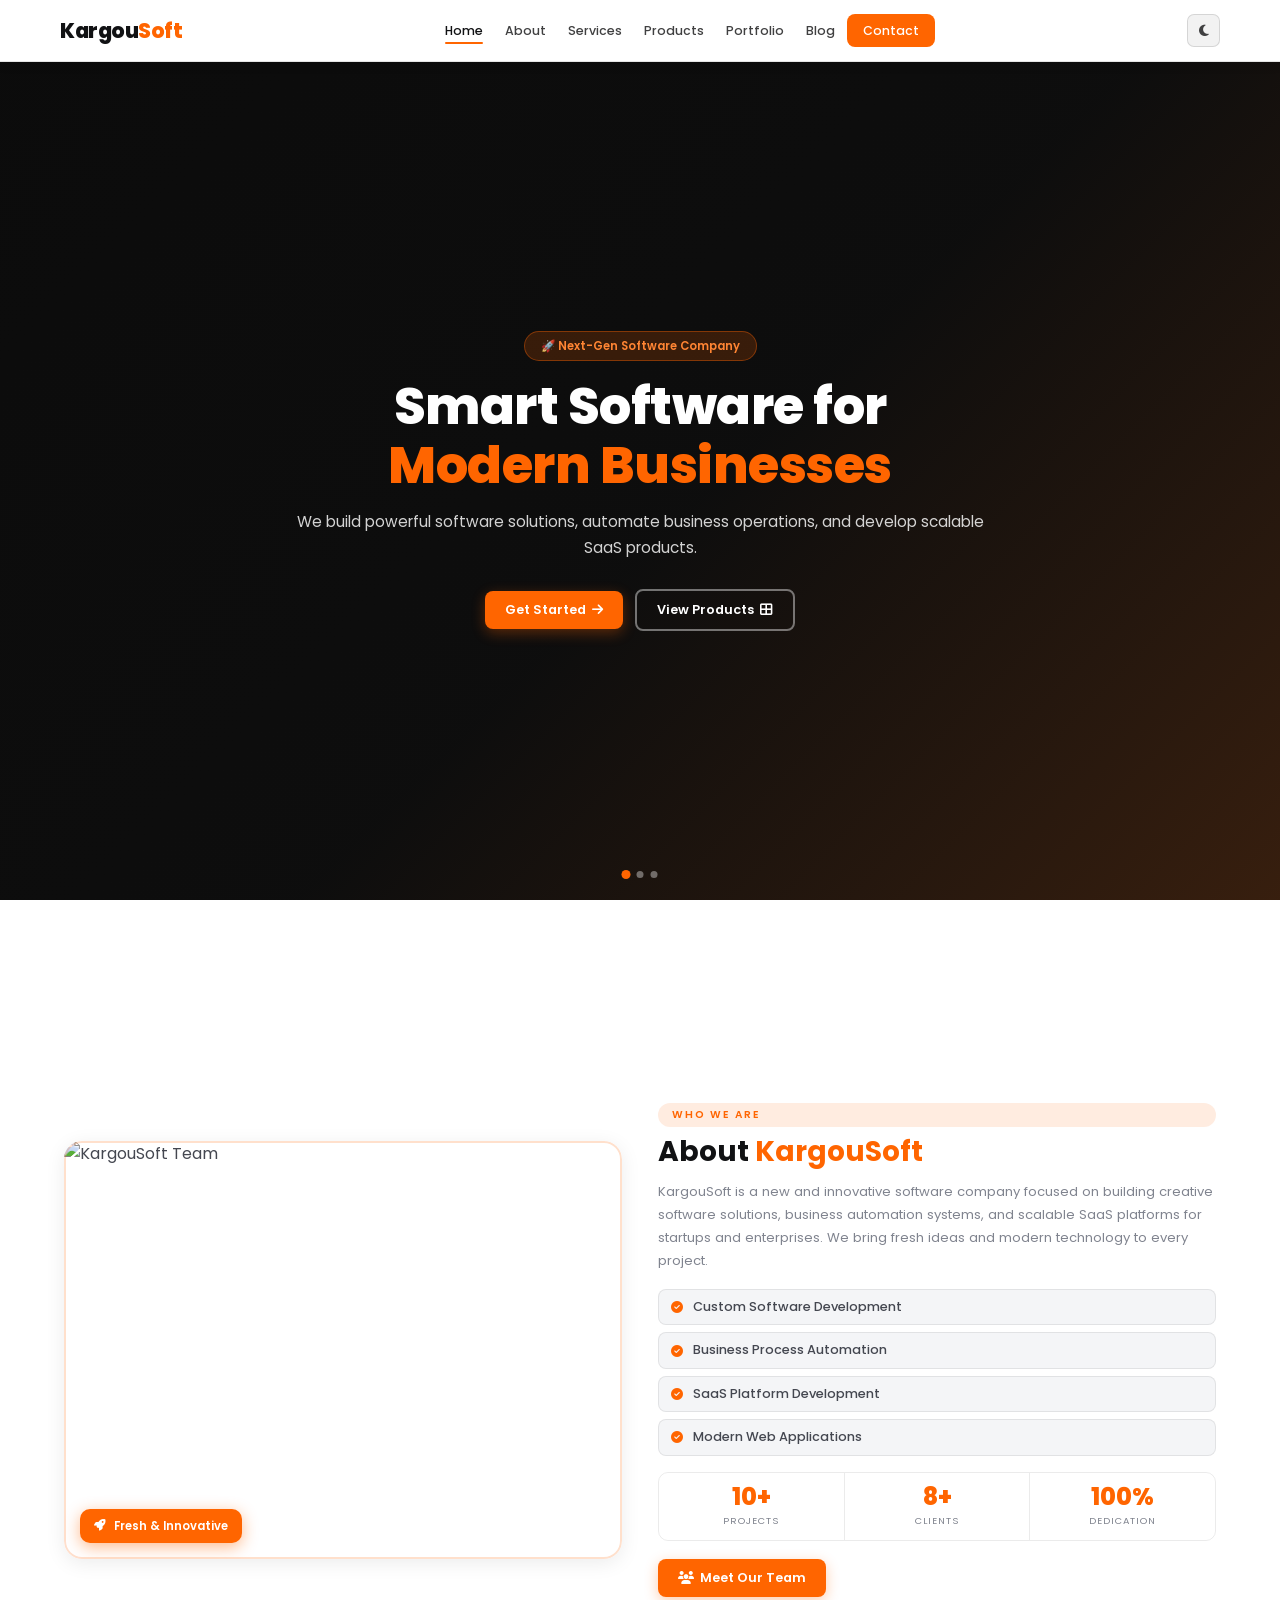
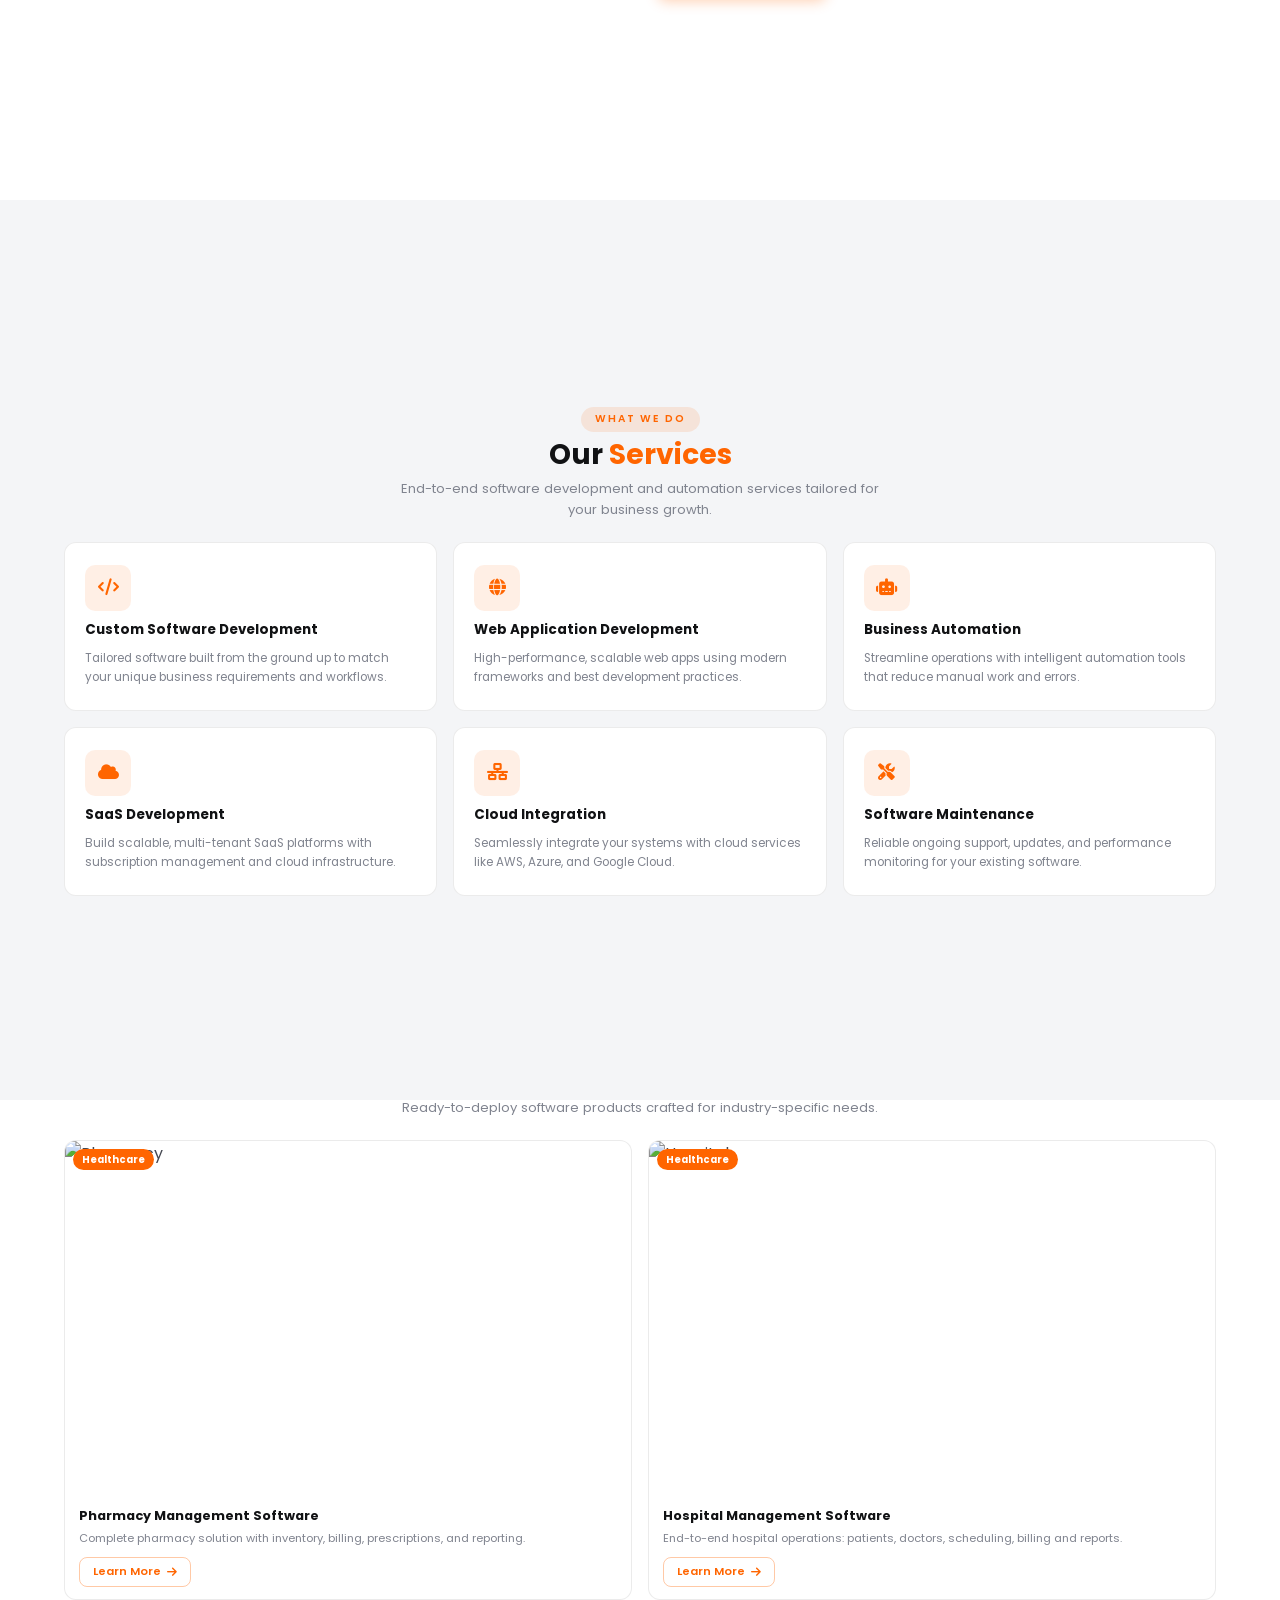
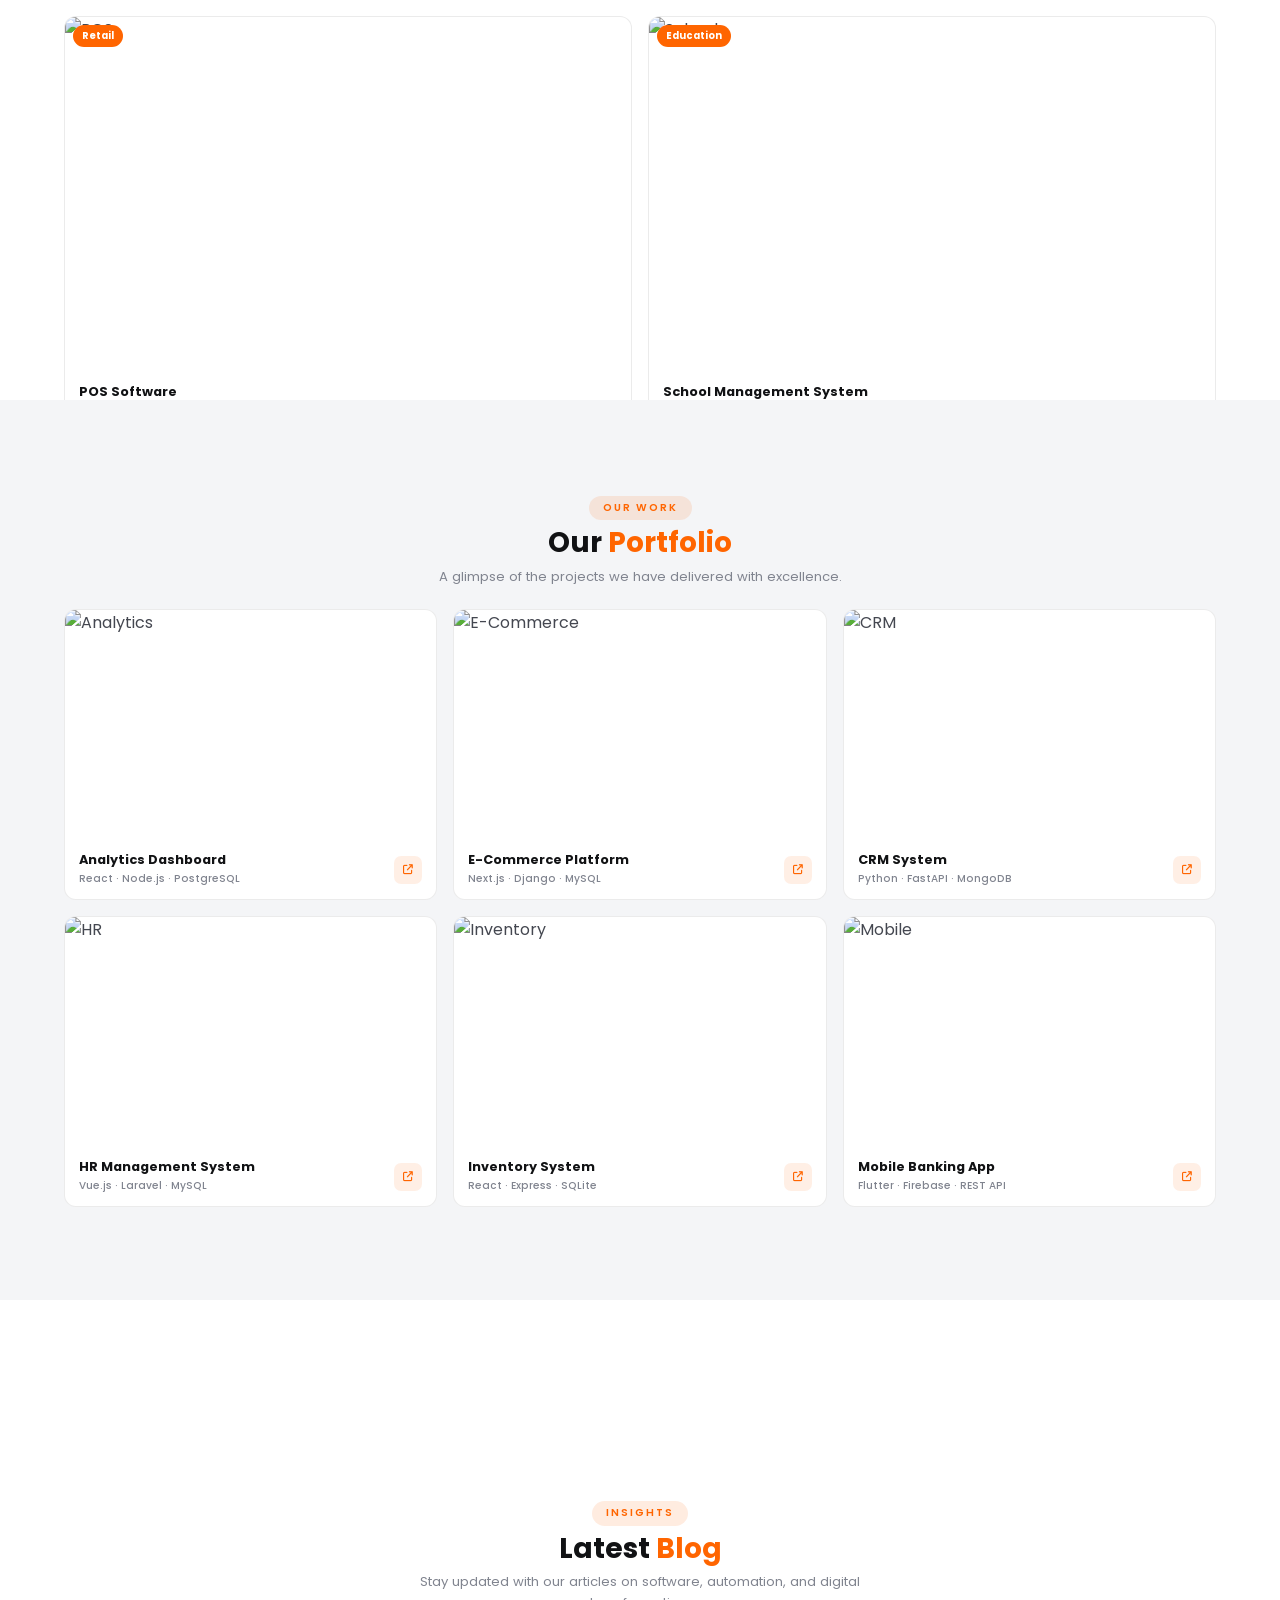
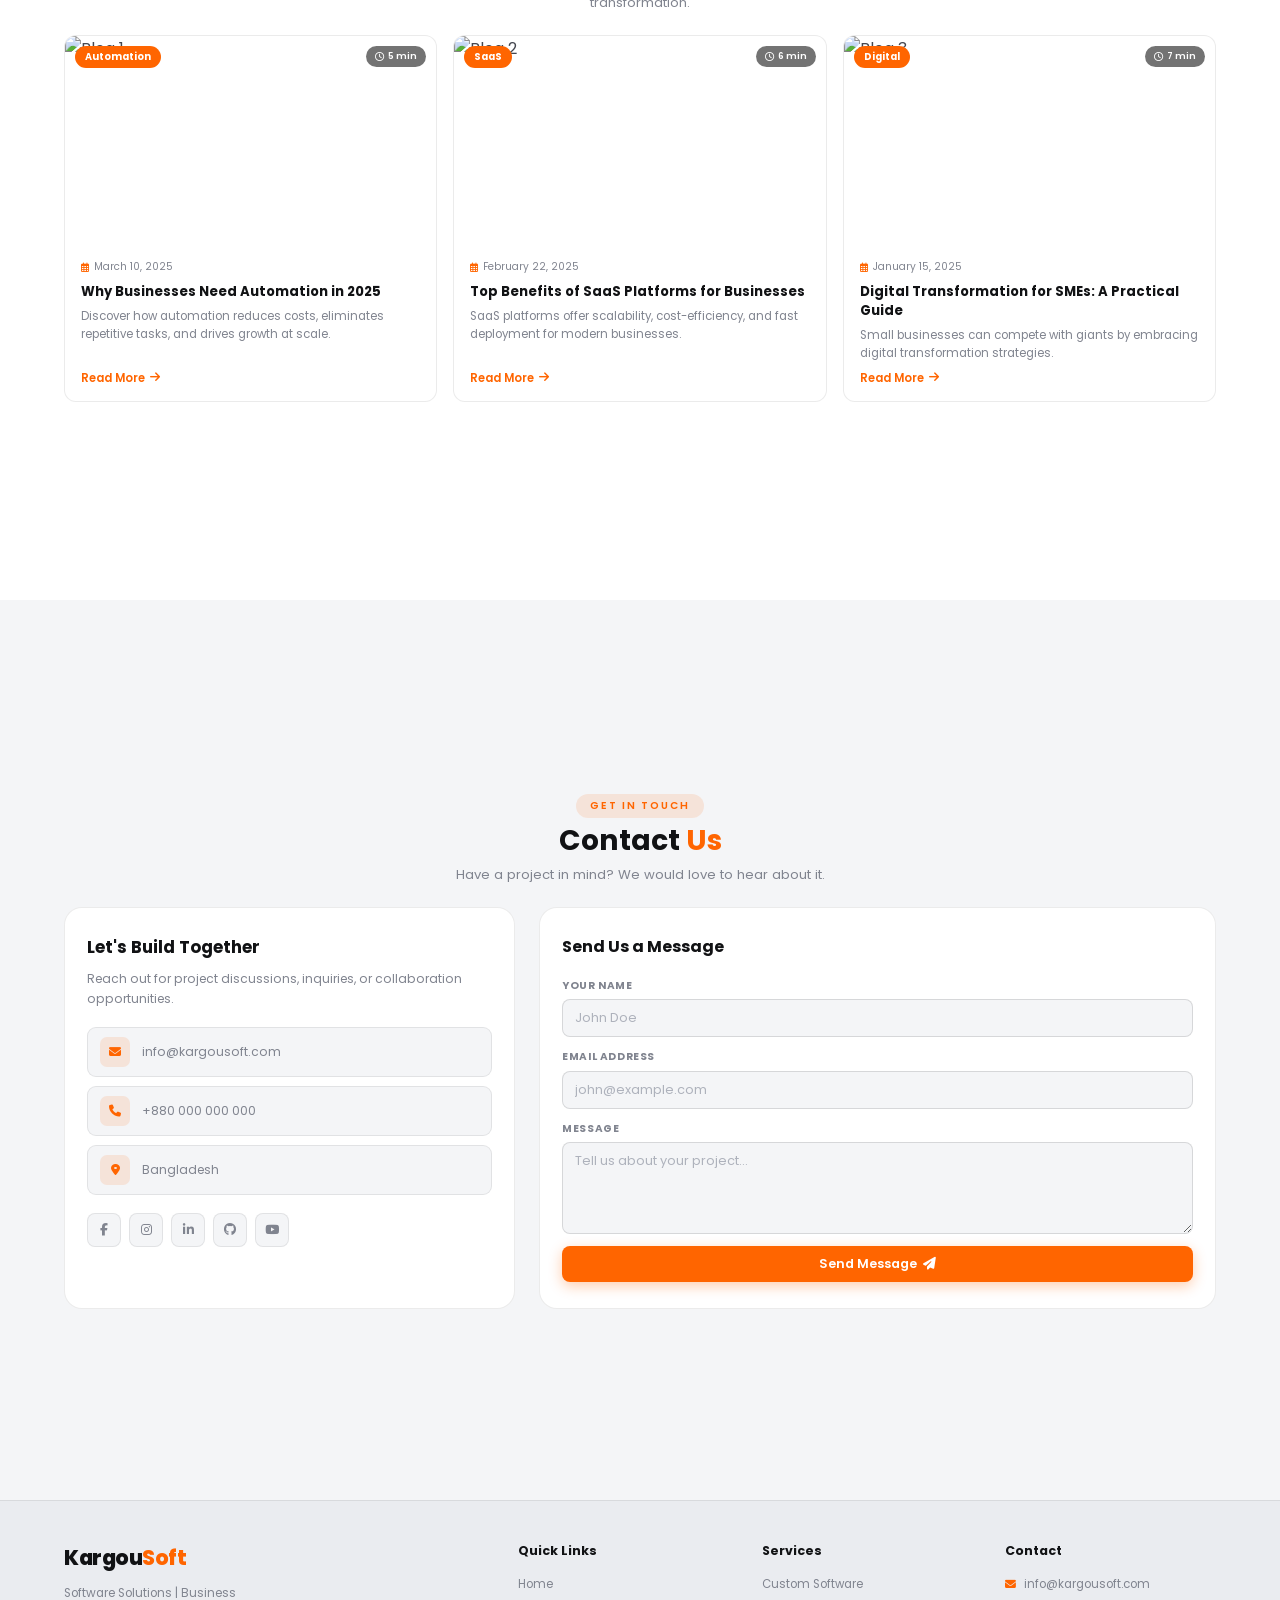
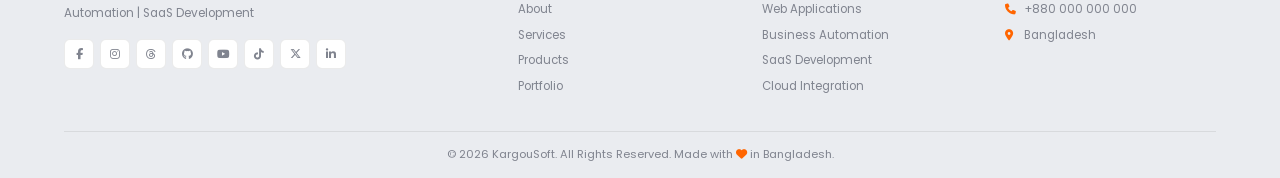
==== index.html @ e06fdfaa "update about" ====
<!doctype html>
<html lang="en" data-theme="light">
  <head>
    <meta charset="UTF-8" />
    <meta name="viewport" content="width=device-width, initial-scale=1.0" />
    <title>KargouSoft – Smart Software for Modern Businesses</title>
    <link rel="preconnect" href="https://fonts.googleapis.com" />
    <link rel="preconnect" href="https://fonts.gstatic.com" crossorigin />
    <link
      href="https://fonts.googleapis.com/css2?family=Poppins:wght@300;400;500;600;700;800&display=swap"
      rel="stylesheet"
    />
    <link
      rel="stylesheet"
      href="https://cdnjs.cloudflare.com/ajax/libs/font-awesome/6.5.0/css/all.min.css"
    />
    <link rel="stylesheet" href="style.css" />
  </head>
  <body>
    <!-- NAVBAR -->
    <header class="navbar" id="navbar">
      <div class="nav-container">
        <a href="#home" class="nav-logo">
          <span class="logo-k">Kargou</span><span class="logo-s">Soft</span>
        </a>
        <nav class="nav-menu" id="navMenu">
          <a href="#home" class="nav-link active">Home</a>
          <a href="#about" class="nav-link">About</a>
          <a href="#services" class="nav-link">Services</a>
          <a href="#products" class="nav-link">Products</a>
          <a href="#portfolio" class="nav-link">Portfolio</a>
          <a href="#blog" class="nav-link">Blog</a>
          <a href="#contact" class="nav-link nav-cta">Contact</a>
        </nav>
        <div class="nav-right">
          <button
            class="theme-toggle"
            id="themeToggle"
            aria-label="Toggle Theme"
          >
            <i class="fas fa-moon" id="themeIcon"></i>
          </button>
          <button class="hamburger" id="hamburger" aria-label="Toggle Menu">
            <span></span><span></span><span></span>
          </button>
        </div>
      </div>
    </header>

    <!-- HERO -->
    <section class="sec hero-sec" id="home">
      <div class="hero-slider">
        <div
          class="hero-slide active"
          style="
            background-image: url(&quot;https://images.unsplash.com/photo-1555066931-4365d14bab8c?w=1600&q=80&quot;);
          "
        ></div>
        <div
          class="hero-slide"
          style="
            background-image: url(&quot;https://images.unsplash.com/photo-1518186285589-2f7649de83e0?w=1600&q=80&quot;);
          "
        ></div>
        <div
          class="hero-slide"
          style="
            background-image: url(&quot;https://images.unsplash.com/photo-1460925895917-afdab827c52f?w=1600&q=80&quot;);
          "
        ></div>
      </div>
      <div class="hero-overlay"></div>
      <div class="hero-content">
        <div class="hero-badge">🚀 Next-Gen Software Company</div>
        <h1 class="hero-title">
          Smart Software for<br /><span class="accent">Modern Businesses</span>
        </h1>
        <p class="hero-sub">
          We build powerful software solutions, automate business operations,
          and develop scalable SaaS products.
        </p>
        <div class="hero-buttons">
          <a href="#contact" class="btn btn-primary"
            >Get Started <i class="fas fa-arrow-right"></i
          ></a>
          <a href="#products" class="btn btn-outline"
            >View Products <i class="fas fa-th-large"></i
          ></a>
        </div>
      </div>
      <div class="hero-dots" id="heroDots">
        <span class="dot active" data-index="0"></span>
        <span class="dot" data-index="1"></span>
        <span class="dot" data-index="2"></span>
      </div>
    </section>

    <!-- ABOUT -->
    <section class="sec about-sec" id="about">
      <div class="container sec-inner">
        <div class="about-grid">
          <div class="about-visual">
            <div class="about-img-wrap">
              <img
                src="https://images.unsplash.com/photo-1522071820081-009f0129c71c?w=800&q=80"
                alt="KargouSoft Team"
              />
              <div class="about-badge-float">
                <i class="fas fa-rocket"></i>
                <span>Fresh &amp; Innovative</span>
              </div>
            </div>
          </div>
          <div class="about-content">
            <span class="section-label about-label">Who We Are</span>
            <h2 class="section-title about-title">
              About <span class="accent">KargouSoft</span>
            </h2>
            <p class="about-desc">
              KargouSoft is a new and innovative software company focused on
              building creative software solutions, business automation systems,
              and scalable SaaS platforms for startups and enterprises. We bring
              fresh ideas and modern technology to every project.
            </p>
            <ul class="about-highlights">
              <li>
                <i class="fas fa-check-circle"></i> Custom Software Development
              </li>
              <li>
                <i class="fas fa-check-circle"></i> Business Process Automation
              </li>
              <li>
                <i class="fas fa-check-circle"></i> SaaS Platform Development
              </li>
              <li>
                <i class="fas fa-check-circle"></i> Modern Web Applications
              </li>
            </ul>
            <div class="about-stats">
              <div class="stat">
                <span class="stat-num">10+</span
                ><span class="stat-label">Projects</span>
              </div>
              <div class="stat">
                <span class="stat-num">8+</span
                ><span class="stat-label">Clients</span>
              </div>
              <div class="stat">
                <span class="stat-num">100%</span
                ><span class="stat-label">Dedication</span>
              </div>
            </div>
            <div class="about-team-btn">
              <a href="team.html" class="btn btn-primary">
                <i class="fas fa-users"></i> Meet Our Team
              </a>
            </div>
          </div>
        </div>
      </div>
    </section>

    <!-- SERVICES -->
    <section class="sec services-sec" id="services">
      <div class="container sec-inner">
        <div class="section-header">
          <span class="section-label">What We Do</span>
          <h2 class="section-title">
            Our <span class="accent">Services</span>
          </h2>
          <p class="section-sub">
            End-to-end software development and automation services tailored for
            your business growth.
          </p>
        </div>
        <div class="services-grid">
          <div class="service-card">
            <div class="service-icon"><i class="fas fa-code"></i></div>
            <h3>Custom Software Development</h3>
            <p>
              Tailored software built from the ground up to match your unique
              business requirements and workflows.
            </p>
          </div>
          <div class="service-card">
            <div class="service-icon"><i class="fas fa-globe"></i></div>
            <h3>Web Application Development</h3>
            <p>
              High-performance, scalable web apps using modern frameworks and
              best development practices.
            </p>
          </div>
          <div class="service-card">
            <div class="service-icon"><i class="fas fa-robot"></i></div>
            <h3>Business Automation</h3>
            <p>
              Streamline operations with intelligent automation tools that
              reduce manual work and errors.
            </p>
          </div>
          <div class="service-card">
            <div class="service-icon"><i class="fas fa-cloud"></i></div>
            <h3>SaaS Development</h3>
            <p>
              Build scalable, multi-tenant SaaS platforms with subscription
              management and cloud infrastructure.
            </p>
          </div>
          <div class="service-card">
            <div class="service-icon"><i class="fas fa-network-wired"></i></div>
            <h3>Cloud Integration</h3>
            <p>
              Seamlessly integrate your systems with cloud services like AWS,
              Azure, and Google Cloud.
            </p>
          </div>
          <div class="service-card">
            <div class="service-icon"><i class="fas fa-tools"></i></div>
            <h3>Software Maintenance</h3>
            <p>
              Reliable ongoing support, updates, and performance monitoring for
              your existing software.
            </p>
          </div>
        </div>
      </div>
    </section>

    <!-- PRODUCTS -->
    <section class="sec products-sec" id="products">
      <div class="container sec-inner">
        <div class="section-header">
          <span class="section-label">What We've Built</span>
          <h2 class="section-title">
            Our <span class="accent">Products</span>
          </h2>
          <p class="section-sub">
            Ready-to-deploy software products crafted for industry-specific
            needs.
          </p>
        </div>
        <div class="products-grid">
          <div class="product-card">
            <div class="product-img-wrap">
              <img
                src="https://images.unsplash.com/photo-1585435557343-3b092031a831?w=600&q=80"
                alt="Pharmacy"
              />
              <span class="product-tag">Healthcare</span>
            </div>
            <div class="product-body">
              <h3>Pharmacy Management Software</h3>
              <p>
                Complete pharmacy solution with inventory, billing,
                prescriptions, and reporting.
              </p>
              <a href="#" class="btn btn-sm"
                >Learn More <i class="fas fa-arrow-right"></i
              ></a>
            </div>
          </div>
          <div class="product-card">
            <div class="product-img-wrap">
              <img
                src="https://images.unsplash.com/photo-1538108149393-fbbd81895907?w=600&q=80"
                alt="Hospital"
              />
              <span class="product-tag">Healthcare</span>
            </div>
            <div class="product-body">
              <h3>Hospital Management Software</h3>
              <p>
                End-to-end hospital operations: patients, doctors, scheduling,
                billing and reports.
              </p>
              <a href="#" class="btn btn-sm"
                >Learn More <i class="fas fa-arrow-right"></i
              ></a>
            </div>
          </div>
          <div class="product-card">
            <div class="product-img-wrap">
              <img
                src="https://images.unsplash.com/photo-1556742049-0cfed4f6a45d?w=600&q=80"
                alt="POS"
              />
              <span class="product-tag">Retail</span>
            </div>
            <div class="product-body">
              <h3>POS Software</h3>
              <p>
                Fast and reliable point-of-sale system for retail and restaurant
                businesses.
              </p>
              <a href="#" class="btn btn-sm"
                >Learn More <i class="fas fa-arrow-right"></i
              ></a>
            </div>
          </div>
          <div class="product-card">
            <div class="product-img-wrap">
              <img
                src="https://images.unsplash.com/photo-1580582932707-520aed937b7b?w=600&q=80"
                alt="School"
              />
              <span class="product-tag">Education</span>
            </div>
            <div class="product-body">
              <h3>School Management System</h3>
              <p>
                Complete school ERP: admissions, attendance, results, fees, and
                communication.
              </p>
              <a href="#" class="btn btn-sm"
                >Learn More <i class="fas fa-arrow-right"></i
              ></a>
            </div>
          </div>
        </div>
      </div>
    </section>

    <!-- PORTFOLIO -->
    <section class="sec portfolio-sec" id="portfolio">
      <div class="container sec-inner">
        <div class="section-header">
          <span class="section-label">Our Work</span>
          <h2 class="section-title">
            Our <span class="accent">Portfolio</span>
          </h2>
          <p class="section-sub">
            A glimpse of the projects we have delivered with excellence.
          </p>
        </div>
        <div class="portfolio-grid">
          <div class="portfolio-item">
            <div class="portfolio-thumb">
              <img
                src="https://images.unsplash.com/photo-1551288049-bebda4e38f71?w=600&q=80"
                alt="Analytics"
              />
              <div class="portfolio-overlay">
                <i class="fas fa-external-link-alt"></i>
                <span>View Project</span>
              </div>
            </div>
            <div class="portfolio-meta">
              <div class="portfolio-meta-left">
                <h4>Analytics Dashboard</h4>
                <span>React · Node.js · PostgreSQL</span>
              </div>
              <div class="portfolio-meta-icon">
                <i class="fas fa-arrow-up-right-from-square"></i>
              </div>
            </div>
          </div>

          <div class="portfolio-item">
            <div class="portfolio-thumb">
              <img
                src="https://images.unsplash.com/photo-1563013544-824ae1b704d3?w=600&q=80"
                alt="E-Commerce"
              />
              <div class="portfolio-overlay">
                <i class="fas fa-external-link-alt"></i>
                <span>View Project</span>
              </div>
            </div>
            <div class="portfolio-meta">
              <div class="portfolio-meta-left">
                <h4>E-Commerce Platform</h4>
                <span>Next.js · Django · MySQL</span>
              </div>
              <div class="portfolio-meta-icon">
                <i class="fas fa-arrow-up-right-from-square"></i>
              </div>
            </div>
          </div>

          <div class="portfolio-item">
            <div class="portfolio-thumb">
              <img
                src="https://images.unsplash.com/photo-1454165804606-c3d57bc86b40?w=600&q=80"
                alt="CRM"
              />
              <div class="portfolio-overlay">
                <i class="fas fa-external-link-alt"></i>
                <span>View Project</span>
              </div>
            </div>
            <div class="portfolio-meta">
              <div class="portfolio-meta-left">
                <h4>CRM System</h4>
                <span>Python · FastAPI · MongoDB</span>
              </div>
              <div class="portfolio-meta-icon">
                <i class="fas fa-arrow-up-right-from-square"></i>
              </div>
            </div>
          </div>

          <div class="portfolio-item">
            <div class="portfolio-thumb">
              <img
                src="https://images.unsplash.com/photo-1504868584819-f8e8b4b6d7e3?w=600&q=80"
                alt="HR"
              />
              <div class="portfolio-overlay">
                <i class="fas fa-external-link-alt"></i>
                <span>View Project</span>
              </div>
            </div>
            <div class="portfolio-meta">
              <div class="portfolio-meta-left">
                <h4>HR Management System</h4>
                <span>Vue.js · Laravel · MySQL</span>
              </div>
              <div class="portfolio-meta-icon">
                <i class="fas fa-arrow-up-right-from-square"></i>
              </div>
            </div>
          </div>

          <div class="portfolio-item">
            <div class="portfolio-thumb">
              <img
                src="https://images.unsplash.com/photo-1526628953301-3e589a6a8b74?w=600&q=80"
                alt="Inventory"
              />
              <div class="portfolio-overlay">
                <i class="fas fa-external-link-alt"></i>
                <span>View Project</span>
              </div>
            </div>
            <div class="portfolio-meta">
              <div class="portfolio-meta-left">
                <h4>Inventory System</h4>
                <span>React · Express · SQLite</span>
              </div>
              <div class="portfolio-meta-icon">
                <i class="fas fa-arrow-up-right-from-square"></i>
              </div>
            </div>
          </div>

          <div class="portfolio-item">
            <div class="portfolio-thumb">
              <img
                src="https://images.unsplash.com/photo-1512941937669-90a1b58e7e9c?w=600&q=80"
                alt="Mobile"
              />
              <div class="portfolio-overlay">
                <i class="fas fa-external-link-alt"></i>
                <span>View Project</span>
              </div>
            </div>
            <div class="portfolio-meta">
              <div class="portfolio-meta-left">
                <h4>Mobile Banking App</h4>
                <span>Flutter · Firebase · REST API</span>
              </div>
              <div class="portfolio-meta-icon">
                <i class="fas fa-arrow-up-right-from-square"></i>
              </div>
            </div>
          </div>
        </div>
      </div>
    </section>

    <!-- BLOG -->
    <section class="sec blog-sec" id="blog">
      <div class="container sec-inner">
        <div class="section-header">
          <span class="section-label">Insights</span>
          <h2 class="section-title">Latest <span class="accent">Blog</span></h2>
          <p class="section-sub">
            Stay updated with our articles on software, automation, and digital
            transformation.
          </p>
        </div>
        <div class="blog-grid">
          <article class="blog-card">
            <div class="blog-img-wrap">
              <img
                src="https://images.unsplash.com/photo-1518770660439-4636190af475?w=600&q=80"
                alt="Blog 1"
              />
              <span class="blog-cat">Automation</span>
              <span class="blog-read-time"
                ><i class="far fa-clock"></i> 5 min</span
              >
            </div>
            <div class="blog-body">
              <div class="blog-meta">
                <i class="far fa-calendar-alt"></i> March 10, 2025
              </div>
              <h3>Why Businesses Need Automation in 2025</h3>
              <p>
                Discover how automation reduces costs, eliminates repetitive
                tasks, and drives growth at scale.
              </p>
              <a href="#" class="read-more"
                >Read More <i class="fas fa-arrow-right"></i
              ></a>
            </div>
          </article>
          <article class="blog-card">
            <div class="blog-img-wrap">
              <img
                src="https://images.unsplash.com/photo-1551288049-bebda4e38f71?w=600&q=80"
                alt="Blog 2"
              />
              <span class="blog-cat">SaaS</span>
              <span class="blog-read-time"
                ><i class="far fa-clock"></i> 6 min</span
              >
            </div>
            <div class="blog-body">
              <div class="blog-meta">
                <i class="far fa-calendar-alt"></i> February 22, 2025
              </div>
              <h3>Top Benefits of SaaS Platforms for Businesses</h3>
              <p>
                SaaS platforms offer scalability, cost-efficiency, and fast
                deployment for modern businesses.
              </p>
              <a href="#" class="read-more"
                >Read More <i class="fas fa-arrow-right"></i
              ></a>
            </div>
          </article>
          <article class="blog-card">
            <div class="blog-img-wrap">
              <img
                src="https://images.unsplash.com/photo-1460925895917-afdab827c52f?w=600&q=80"
                alt="Blog 3"
              />
              <span class="blog-cat">Digital</span>
              <span class="blog-read-time"
                ><i class="far fa-clock"></i> 7 min</span
              >
            </div>
            <div class="blog-body">
              <div class="blog-meta">
                <i class="far fa-calendar-alt"></i> January 15, 2025
              </div>
              <h3>Digital Transformation for SMEs: A Practical Guide</h3>
              <p>
                Small businesses can compete with giants by embracing digital
                transformation strategies.
              </p>
              <a href="#" class="read-more"
                >Read More <i class="fas fa-arrow-right"></i
              ></a>
            </div>
          </article>
        </div>
      </div>
    </section>

    <!-- CONTACT -->
    <section class="sec contact-sec" id="contact">
      <div class="container sec-inner">
        <div class="section-header">
          <span class="section-label">Get In Touch</span>
          <h2 class="section-title">Contact <span class="accent">Us</span></h2>
          <p class="section-sub">
            Have a project in mind? We would love to hear about it.
          </p>
        </div>
        <div class="contact-grid">
          <div class="contact-info-wrap">
            <h3>Let's Build Together</h3>
            <p>
              Reach out for project discussions, inquiries, or collaboration
              opportunities.
            </p>
            <ul class="contact-details">
              <li>
                <i class="fas fa-envelope"></i
                ><a href="mailto:info@kargousoft.com">info@kargousoft.com</a>
              </li>
              <li>
                <i class="fas fa-phone"></i
                ><a href="tel:+880000000000">+880 000 000 000</a>
              </li>
              <li>
                <i class="fas fa-map-marker-alt"></i><span>Bangladesh</span>
              </li>
            </ul>
            <div class="contact-socials">
              <a href="https://www.facebook.com/kargousoft" target="_blank"
                ><i class="fab fa-facebook-f"></i
              ></a>
              <a href="https://www.instagram.com/kargousoft" target="_blank"
                ><i class="fab fa-instagram"></i
              ></a>
              <a
                href="https://www.linkedin.com/company/kargousoft"
                target="_blank"
                ><i class="fab fa-linkedin-in"></i
              ></a>
              <a href="https://github.com/kargousoft" target="_blank"
                ><i class="fab fa-github"></i
              ></a>
              <a href="https://www.youtube.com/@kargousoft" target="_blank"
                ><i class="fab fa-youtube"></i
              ></a>
            </div>
          </div>
          <div class="contact-form-wrap">
            <h3>Send Us a Message</h3>
            <form class="contact-form" id="contactForm" novalidate>
              <div class="form-group">
                <label for="fname">Your Name</label>
                <input
                  type="text"
                  id="fname"
                  name="name"
                  placeholder="John Doe"
                  required
                />
              </div>
              <div class="form-group">
                <label for="femail">Email Address</label>
                <input
                  type="email"
                  id="femail"
                  name="email"
                  placeholder="john@example.com"
                  required
                />
              </div>
              <div class="form-group">
                <label for="fmessage">Message</label>
                <textarea
                  id="fmessage"
                  name="message"
                  rows="4"
                  placeholder="Tell us about your project..."
                  required
                ></textarea>
              </div>
              <button type="submit" class="btn btn-primary btn-full">
                Send Message <i class="fas fa-paper-plane"></i>
              </button>
              <div class="form-success" id="formSuccess">
                <i class="fas fa-check-circle"></i> Message sent! We will reply
                soon.
              </div>
            </form>
          </div>
        </div>
      </div>
    </section>

    <!-- FOOTER -->
    <footer class="footer">
      <div class="container">
        <div class="footer-grid">
          <div class="footer-brand">
            <a href="#home" class="nav-logo">
              <span class="logo-k">Kargou</span><span class="logo-s">Soft</span>
            </a>
            <p>Software Solutions | Business Automation | SaaS Development</p>
            <div class="footer-socials">
              <a href="https://www.facebook.com/kargousoft" target="_blank"
                ><i class="fab fa-facebook-f"></i
              ></a>
              <a href="https://www.instagram.com/kargousoft" target="_blank"
                ><i class="fab fa-instagram"></i
              ></a>
              <a href="https://www.threads.com/kargousoft" target="_blank"
                ><i class="fab fa-threads"></i
              ></a>
              <a href="https://github.com/kargousoft" target="_blank"
                ><i class="fab fa-github"></i
              ></a>
              <a href="https://www.youtube.com/@kargousoft" target="_blank"
                ><i class="fab fa-youtube"></i
              ></a>
              <a href="https://www.tiktok.com/@kargousoft" target="_blank"
                ><i class="fab fa-tiktok"></i
              ></a>
              <a href="https://www.x.com/kargousoft" target="_blank"
                ><i class="fab fa-x-twitter"></i
              ></a>
              <a
                href="https://www.linkedin.com/company/kargousoft"
                target="_blank"
                ><i class="fab fa-linkedin-in"></i
              ></a>
            </div>
          </div>
          <div class="footer-col">
            <h4>Quick Links</h4>
            <ul>
              <li><a href="#home">Home</a></li>
              <li><a href="#about">About</a></li>
              <li><a href="#services">Services</a></li>
              <li><a href="#products">Products</a></li>
              <li><a href="#portfolio">Portfolio</a></li>
            </ul>
          </div>
          <div class="footer-col">
            <h4>Services</h4>
            <ul>
              <li><a href="#services">Custom Software</a></li>
              <li><a href="#services">Web Applications</a></li>
              <li><a href="#services">Business Automation</a></li>
              <li><a href="#services">SaaS Development</a></li>
              <li><a href="#services">Cloud Integration</a></li>
            </ul>
          </div>
          <div class="footer-col">
            <h4>Contact</h4>
            <ul>
              <li><i class="fas fa-envelope"></i> info@kargousoft.com</li>
              <li><i class="fas fa-phone"></i> +880 000 000 000</li>
              <li><i class="fas fa-map-marker-alt"></i> Bangladesh</li>
            </ul>
          </div>
        </div>
        <div class="footer-bottom">
          <p>
            &copy; <span id="year"></span> KargouSoft. All Rights Reserved. Made
            with <i class="fas fa-heart" style="color: #ff6500"></i> in
            Bangladesh.
          </p>
        </div>
      </div>
    </footer>

    <button class="back-to-top" id="backToTop">
      <i class="fas fa-chevron-up"></i>
    </button>
    <script src="script.js"></script>
  </body>
</html>
---- style.css ----
/* ============================================================
   KargouSoft — style.css
   ============================================================ */

/* ---- LIGHT MODE ---- */
:root {
  --primary: #ff6500;
  --primary-dark: #cc5000;
  --primary-light: #ff8533;

  --nav-bg: #ffffff;
  --nav-border: rgba(0, 0, 0, 0.1);
  --nav-link-color: #404041;
  --nav-link-hover: #111214;
  --nav-logo-color: #111214;
  --hamburger-color: #404041;

  --bg: #f4f5f7;
  --bg-2: #ffffff;
  --bg-3: #eaecf0;
  --card-bg: #ffffff;
  --border: rgba(0, 0, 0, 0.08);

  --text: #444750;
  --text-muted: #80848f;
  --heading: #111214;

  --input-bg: #f4f5f7;
  --input-border: rgba(0, 0, 0, 0.12);
  --input-focus: rgba(255, 101, 0, 0.1);
  --placeholder: #aeb2bc;

  --hero-overlay: linear-gradient(
    135deg,
    rgba(10, 10, 10, 0.8) 0%,
    rgba(10, 10, 10, 0.52) 55%,
    rgba(255, 101, 0, 0.16) 100%
  );
  --shadow: 0 4px 20px rgba(0, 0, 0, 0.08);
  --shadow-card: 0 8px 28px rgba(0, 0, 0, 0.12);

  --font: "Poppins", sans-serif;
  --radius: 12px;
  --radius-lg: 18px;
  --transition: all 0.3s cubic-bezier(0.4, 0, 0.2, 1);
  --nav-height: 62px;
}

/* ---- DARK MODE ---- */
[data-theme="dark"] {
  --nav-bg: #404041;
  --nav-border: rgba(255, 255, 255, 0.08);
  --nav-link-color: rgba(255, 255, 255, 0.88);
  --nav-link-hover: #ffffff;
  --nav-logo-color: #ffffff;
  --hamburger-color: #ffffff;

  --bg: #111214;
  --bg-2: #1a1c1f;
  --bg-3: #23262b;
  --card-bg: #1e2025;
  --border: rgba(255, 255, 255, 0.08);

  --text: #e4e6ea;
  --text-muted: #9a9da5;
  --heading: #ffffff;

  --input-bg: #1e2025;
  --input-border: rgba(255, 255, 255, 0.1);
  --input-focus: rgba(255, 101, 0, 0.15);
  --placeholder: #6b6e76;

  --hero-overlay: linear-gradient(
    135deg,
    rgba(17, 18, 20, 0.84) 0%,
    rgba(17, 18, 20, 0.58) 55%,
    rgba(255, 101, 0, 0.14) 100%
  );
  --shadow: 0 4px 20px rgba(0, 0, 0, 0.3);
  --shadow-card: 0 8px 28px rgba(0, 0, 0, 0.35);
}

/* ============================================================
   RESET
   ============================================================ */
*,
*::before,
*::after {
  box-sizing: border-box;
  margin: 0;
  padding: 0;
}
html {
  scroll-behavior: smooth;
}
body {
  font-family: var(--font);
  background: var(--bg);
  color: var(--text);
  line-height: 1.6;
  overflow-x: hidden;
  transition:
    background 0.35s ease,
    color 0.35s ease;
}
a {
  text-decoration: none;
  color: inherit;
}
img {
  display: block;
  width: 100%;
  height: 100%;
  object-fit: cover;
}
ul {
  list-style: none;
}
button {
  font-family: var(--font);
  cursor: pointer;
  border: none;
  outline: none;
}

/* ============================================================
   SECTION SYSTEM
   ============================================================ */
.sec {
  height: 100vh;
  display: flex;
  align-items: center;
  justify-content: center;
  overflow: hidden;
  position: relative;
}
.container {
  max-width: 1200px;
  margin: 0 auto;
  padding: 0 24px;
  width: 100%;
}
.sec-inner {
  width: 100%;
  display: flex;
  flex-direction: column;
  justify-content: center;
  align-items: stretch;
  height: 100%;
  padding-top: 14px;
  padding-bottom: 14px;
  overflow: hidden;
}

/* ============================================================
   UTILITY
   ============================================================ */
.section-header {
  text-align: center;
  margin-bottom: 22px;
  flex-shrink: 0;
}
.section-label {
  display: inline-block;
  background: rgba(255, 101, 0, 0.12);
  color: var(--primary);
  font-size: 0.65rem;
  font-weight: 600;
  letter-spacing: 2px;
  text-transform: uppercase;
  padding: 4px 14px;
  border-radius: 50px;
  margin-bottom: 6px;
}
.section-title {
  font-size: clamp(1.3rem, 2.2vw, 2rem);
  font-weight: 700;
  color: var(--heading);
  line-height: 1.2;
  margin-bottom: 6px;
}
.section-sub {
  color: var(--text-muted);
  font-size: 0.82rem;
  max-width: 500px;
  margin: 0 auto;
  line-height: 1.6;
}
.accent {
  color: var(--primary);
}

/* ============================================================
   BUTTONS
   ============================================================ */
.btn {
  display: inline-flex;
  align-items: center;
  gap: 6px;
  padding: 9px 20px;
  border-radius: 8px;
  font-size: 0.8rem;
  font-weight: 600;
  transition: var(--transition);
  white-space: nowrap;
}
.btn-primary {
  background: var(--primary);
  color: #fff;
  box-shadow: 0 4px 14px rgba(255, 101, 0, 0.32);
}
.btn-primary:hover {
  background: var(--primary-dark);
  transform: translateY(-2px);
  box-shadow: 0 6px 18px rgba(255, 101, 0, 0.4);
}
.btn-outline {
  background: transparent;
  color: #fff;
  border: 2px solid rgba(255, 255, 255, 0.42);
}
.btn-outline:hover {
  border-color: var(--primary);
  color: var(--primary);
  transform: translateY(-2px);
}
.btn-sm {
  padding: 6px 14px;
  font-size: 0.72rem;
}
.btn-full {
  width: 100%;
  justify-content: center;
}

/* ============================================================
   NAVBAR
   ============================================================ */
.navbar {
  position: fixed;
  top: 0;
  left: 0;
  right: 0;
  z-index: 1000;
  height: var(--nav-height);
  background: var(--nav-bg);
  border-bottom: 1px solid var(--nav-border);
  box-shadow: 0 2px 12px rgba(0, 0, 0, 0.08);
  transition:
    background 0.35s ease,
    border-color 0.35s ease,
    box-shadow 0.35s ease;
}
.nav-container {
  display: flex;
  align-items: center;
  justify-content: space-between;
  height: 100%;
  max-width: 1200px;
  margin: 0 auto;
  padding: 0 20px;
  gap: 10px;
}
.nav-logo {
  font-size: 1.3rem;
  font-weight: 800;
  letter-spacing: -0.5px;
  flex-shrink: 0;
}
.logo-k {
  color: var(--nav-logo-color);
  transition: color 0.35s;
}
.logo-s {
  color: var(--primary);
}

.nav-menu {
  display: flex;
  align-items: center;
  gap: 2px;
}
.nav-link {
  font-size: 0.78rem;
  font-weight: 500;
  color: var(--nav-link-color);
  padding: 6px 10px;
  border-radius: 6px;
  transition:
    color 0.25s ease,
    background 0.25s ease;
  position: relative;
  white-space: nowrap;
}
.nav-link:hover,
.nav-link.active {
  color: var(--nav-link-hover);
}
.nav-link::after {
  content: "";
  position: absolute;
  bottom: 2px;
  left: 10px;
  width: 0;
  height: 2px;
  background: var(--primary);
  border-radius: 2px;
  transition: width 0.3s ease;
}
.nav-link:hover::after,
.nav-link.active::after {
  width: calc(100% - 20px);
}
.nav-cta {
  background: var(--primary);
  color: #fff !important;
  padding: 7px 16px;
  border-radius: 8px;
  transition: background 0.25s ease;
}
.nav-cta::after {
  display: none;
}
.nav-cta:hover {
  background: var(--primary-dark);
}

.nav-right {
  display: flex;
  align-items: center;
  gap: 7px;
  flex-shrink: 0;
}

/* Theme toggle — NO rotation, NO scale on hover */
.theme-toggle {
  width: 33px;
  height: 33px;
  border-radius: 7px;
  background: rgba(0, 0, 0, 0.05);
  border: 1px solid rgba(0, 0, 0, 0.12);
  color: var(--nav-link-color);
  font-size: 0.82rem;
  display: flex;
  align-items: center;
  justify-content: center;
  transition:
    background 0.25s ease,
    border-color 0.25s ease,
    color 0.25s ease;
  flex-shrink: 0;
}
[data-theme="dark"] .theme-toggle {
  background: rgba(255, 255, 255, 0.1);
  border-color: rgba(255, 255, 255, 0.18);
}
.theme-toggle:hover {
  background: var(--primary);
  border-color: var(--primary);
  color: #fff;
}

.hamburger {
  display: none;
  flex-direction: column;
  gap: 4px;
  background: none;
  padding: 6px;
  border-radius: 6px;
  flex-shrink: 0;
}
.hamburger span {
  display: block;
  width: 20px;
  height: 2px;
  background: var(--hamburger-color);
  border-radius: 2px;
  transition: var(--transition);
}
.hamburger.open span:nth-child(1) {
  transform: translateY(6px) rotate(45deg);
}
.hamburger.open span:nth-child(2) {
  opacity: 0;
  transform: scaleX(0);
}
.hamburger.open span:nth-child(3) {
  transform: translateY(-6px) rotate(-45deg);
}

/* ============================================================
   HERO
   ============================================================ */
.hero-sec {
  padding-top: var(--nav-height);
  background: #111;
}
.hero-slider {
  position: absolute;
  inset: 0;
}
.hero-slide {
  position: absolute;
  inset: 0;
  background-size: cover;
  background-position: center;
  opacity: 0;
  transition: opacity 1.2s ease;
}
.hero-slide.active {
  opacity: 1;
}
.hero-overlay {
  position: absolute;
  inset: 0;
  background: var(--hero-overlay);
  z-index: 1;
}
.hero-content {
  position: relative;
  z-index: 2;
  text-align: center;
  max-width: 740px;
  padding: 0 20px;
  animation: heroIn 1s ease 0.2s both;
}
@keyframes heroIn {
  from {
    opacity: 0;
    transform: translateY(24px);
  }
  to {
    opacity: 1;
    transform: translateY(0);
  }
}
.hero-badge {
  display: inline-block;
  background: rgba(255, 101, 0, 0.18);
  border: 1px solid rgba(255, 101, 0, 0.38);
  color: #ff8533;
  font-size: 0.72rem;
  font-weight: 600;
  padding: 5px 16px;
  border-radius: 50px;
  margin-bottom: 16px;
}
.hero-title {
  font-size: clamp(1.9rem, 4vw, 3.4rem);
  font-weight: 800;
  color: #fff;
  line-height: 1.15;
  margin-bottom: 14px;
  letter-spacing: -0.5px;
}
.hero-sub {
  font-size: clamp(0.82rem, 1.3vw, 0.96rem);
  color: rgba(255, 255, 255, 0.82);
  margin-bottom: 28px;
  line-height: 1.7;
}
.hero-buttons {
  display: flex;
  align-items: center;
  justify-content: center;
  gap: 12px;
  flex-wrap: wrap;
}
.hero-dots {
  position: absolute;
  bottom: 22px;
  left: 50%;
  transform: translateX(-50%);
  z-index: 3;
  display: flex;
  gap: 7px;
}
.dot {
  width: 7px;
  height: 7px;
  border-radius: 50%;
  background: rgba(255, 255, 255, 0.38);
  cursor: pointer;
  transition: var(--transition);
}
.dot.active {
  background: var(--primary);
  transform: scale(1.3);
}

/* ============================================================
   ABOUT
   ============================================================ */
.about-sec {
  background: var(--bg-2);
}
.about-grid {
  display: grid;
  grid-template-columns: 1fr 1fr;
  gap: 48px;
  align-items: center;
  width: 100%;
  height: 100%;
}
.about-visual {
  height: 100%;
  display: flex;
  align-items: center;
}
.about-img-wrap {
  position: relative;
  width: 100%;
  border-radius: var(--radius-lg);
  overflow: hidden;
  box-shadow: var(--shadow);
  max-height: calc(100vh - var(--nav-height) - 60px);
  aspect-ratio: 4/3;
}
.about-img-wrap img {
  width: 100%;
  height: 100%;
  object-fit: cover;
  transition: transform 0.6s ease;
}
.about-img-wrap:hover img {
  transform: scale(1.04);
}
.about-img-wrap::before {
  content: "";
  position: absolute;
  inset: 0;
  border-radius: var(--radius-lg);
  border: 2px solid rgba(255, 101, 0, 0.2);
  z-index: 1;
  pointer-events: none;
}
.about-badge-float {
  position: absolute;
  bottom: 16px;
  left: 16px;
  background: var(--primary);
  color: #fff;
  padding: 8px 14px;
  border-radius: 10px;
  display: flex;
  align-items: center;
  gap: 8px;
  font-size: 0.72rem;
  font-weight: 600;
  box-shadow: 0 4px 16px rgba(255, 101, 0, 0.45);
  z-index: 2;
}
.about-content {
  display: flex;
  flex-direction: column;
  justify-content: center;
}

/* About label & title — left on desktop, handled in responsive for mobile */
.about-label {
  text-align: left;
  margin-bottom: 8px;
}
.about-title {
  text-align: left;
  font-size: clamp(1.4rem, 2.2vw, 2.1rem);
  margin-bottom: 12px;
}

.about-desc {
  color: var(--text-muted);
  font-size: 0.82rem;
  line-height: 1.75;
  margin-bottom: 16px;
}
.about-highlights {
  display: flex;
  flex-direction: column;
  gap: 7px;
  margin-bottom: 16px;
}
.about-highlights li {
  display: flex;
  align-items: center;
  gap: 10px;
  font-size: 0.8rem;
  font-weight: 500;
  color: var(--text);
  background: var(--bg);
  border: 1px solid var(--border);
  border-radius: 8px;
  padding: 7px 12px;
  transition: var(--transition);
}
.about-highlights li:hover {
  border-color: rgba(255, 101, 0, 0.25);
  background: rgba(255, 101, 0, 0.04);
}
.about-highlights li i {
  color: var(--primary);
  font-size: 0.75rem;
  flex-shrink: 0;
}
.about-stats {
  display: flex;
  gap: 0;
  border: 1px solid var(--border);
  border-radius: 10px;
  overflow: hidden;
  margin-bottom: 18px;
}
.stat {
  flex: 1;
  display: flex;
  flex-direction: column;
  align-items: center;
  justify-content: center;
  padding: 12px 8px;
  border-right: 1px solid var(--border);
  transition: var(--transition);
}
.stat:last-child {
  border-right: none;
}
.stat:hover {
  background: rgba(255, 101, 0, 0.05);
}
.stat-num {
  font-size: 1.5rem;
  font-weight: 800;
  color: var(--primary);
  line-height: 1;
}
.stat-label {
  font-size: 0.6rem;
  color: var(--text-muted);
  text-transform: uppercase;
  letter-spacing: 1px;
  margin-top: 4px;
  text-align: center;
}
.about-team-btn {
  display: flex;
}

/* ============================================================
   SERVICES
   ============================================================ */
.services-sec {
  background: var(--bg);
}
.services-grid {
  display: grid;
  grid-template-columns: repeat(3, 1fr);
  gap: 16px;
  width: 100%;
}
.service-card {
  background: var(--card-bg);
  border: 1px solid var(--border);
  border-radius: var(--radius);
  padding: 22px 20px;
  transition: var(--transition);
  position: relative;
  overflow: hidden;
  display: flex;
  flex-direction: column;
  gap: 10px;
}
.service-card::after {
  content: "";
  position: absolute;
  bottom: 0;
  left: 0;
  right: 0;
  height: 3px;
  background: linear-gradient(90deg, var(--primary), var(--primary-light));
  transform: scaleX(0);
  transform-origin: left;
  transition: transform 0.4s ease;
  border-radius: 0 0 var(--radius) var(--radius);
}
.service-card:hover {
  transform: translateY(-5px);
  border-color: rgba(255, 101, 0, 0.22);
  box-shadow: var(--shadow-card);
}
.service-card:hover::after {
  transform: scaleX(1);
}
.service-icon {
  width: 46px;
  height: 46px;
  background: rgba(255, 101, 0, 0.1);
  border-radius: 10px;
  display: flex;
  align-items: center;
  justify-content: center;
  transition: background 0.25s ease;
  flex-shrink: 0;
}
.service-icon i {
  font-size: 1.05rem;
  color: var(--primary);
  transition: color 0.25s ease;
}
.service-card:hover .service-icon {
  background: var(--primary);
}
.service-card:hover .service-icon i {
  color: #fff;
}
.service-card h3 {
  font-size: 0.84rem;
  font-weight: 700;
  color: var(--heading);
  line-height: 1.35;
}
.service-card p {
  font-size: 0.74rem;
  color: var(--text-muted);
  line-height: 1.65;
  flex: 1;
}

/* ============================================================
   PRODUCTS
   ============================================================ */
.products-sec {
  background: var(--bg-2);
}
.products-grid {
  display: grid;
  grid-template-columns: repeat(4, 1fr);
  gap: 16px;
  width: 100%;
}
.product-card {
  background: var(--card-bg);
  border: 1px solid var(--border);
  border-radius: var(--radius);
  overflow: hidden;
  transition: var(--transition);
  display: flex;
  flex-direction: column;
}
.product-card:hover {
  transform: translateY(-5px);
  box-shadow: var(--shadow-card);
  border-color: rgba(255, 101, 0, 0.22);
}
.product-img-wrap {
  position: relative;
  aspect-ratio: 16/10;
  overflow: hidden;
  flex-shrink: 0;
}
.product-img-wrap img {
  transition: transform 0.55s ease;
}
.product-card:hover .product-img-wrap img {
  transform: scale(1.07);
}
.product-tag {
  position: absolute;
  top: 8px;
  left: 8px;
  background: var(--primary);
  color: #fff;
  font-size: 0.6rem;
  font-weight: 700;
  padding: 3px 9px;
  border-radius: 50px;
}
.product-body {
  padding: 12px 14px;
  flex: 1;
  display: flex;
  flex-direction: column;
  gap: 6px;
}
.product-body h3 {
  font-size: 0.8rem;
  font-weight: 700;
  color: var(--heading);
  line-height: 1.35;
}
.product-body p {
  font-size: 0.7rem;
  color: var(--text-muted);
  line-height: 1.55;
  flex: 1;
}
.product-body .btn-sm {
  margin-top: 4px;
  align-self: flex-start;
  background: transparent;
  color: var(--primary);
  border: 1px solid rgba(255, 101, 0, 0.35);
  padding: 5px 13px;
  font-size: 0.7rem;
}
.product-body .btn-sm:hover {
  background: var(--primary);
  color: #fff;
  border-color: var(--primary);
  transform: translateY(-1px);
}

/* ============================================================
   PORTFOLIO — clean, working design
   ============================================================ */
.portfolio-sec {
  background: var(--bg);
}

.portfolio-grid {
  display: grid;
  grid-template-columns: repeat(3, 1fr);
  gap: 16px;
  width: 100%;
}

.portfolio-item {
  background: var(--card-bg);
  border: 1px solid var(--border);
  border-radius: var(--radius);
  overflow: hidden;
  display: flex;
  flex-direction: column;
  transition:
    transform 0.3s ease,
    box-shadow 0.3s ease,
    border-color 0.3s ease;
  cursor: pointer;
}
.portfolio-item:hover {
  transform: translateY(-5px);
  box-shadow: var(--shadow-card);
  border-color: rgba(255, 101, 0, 0.25);
}

/* Image area */
.portfolio-thumb {
  position: relative;
  width: 100%;
  aspect-ratio: 16/10;
  overflow: hidden;
  flex-shrink: 0;
}
.portfolio-thumb > img {
  position: absolute;
  inset: 0;
  width: 100%;
  height: 100%;
  object-fit: cover;
  display: block;
  transition: transform 0.55s ease;
}
.portfolio-item:hover .portfolio-thumb > img {
  transform: scale(1.07);
}

/* Orange overlay on hover */
.portfolio-overlay {
  position: absolute;
  inset: 0;
  background: linear-gradient(
    135deg,
    rgba(255, 101, 0, 0.9),
    rgba(204, 80, 0, 0.84)
  );
  display: flex;
  flex-direction: column;
  align-items: center;
  justify-content: center;
  gap: 8px;
  opacity: 0;
  transition: opacity 0.3s ease;
  z-index: 2;
}
.portfolio-item:hover .portfolio-overlay {
  opacity: 1;
}
.portfolio-overlay > i {
  font-size: 1.5rem;
  color: #ffffff;
}
.portfolio-overlay > span {
  font-size: 0.72rem;
  font-weight: 600;
  color: rgba(255, 255, 255, 0.92);
}

/* Meta row below image */
.portfolio-meta {
  display: flex;
  align-items: center;
  justify-content: space-between;
  gap: 10px;
  padding: 10px 14px 12px;
  flex-shrink: 0;
}
.portfolio-meta-left {
  flex: 1;
  min-width: 0;
}
.portfolio-meta-left > h4 {
  font-size: 0.8rem;
  font-weight: 700;
  color: var(--heading);
  white-space: nowrap;
  overflow: hidden;
  text-overflow: ellipsis;
  margin-bottom: 2px;
  line-height: 1.3;
}
.portfolio-meta-left > span {
  font-size: 0.64rem;
  color: var(--text-muted);
  font-weight: 500;
  white-space: nowrap;
  overflow: hidden;
  text-overflow: ellipsis;
  display: block;
}
.portfolio-meta-icon {
  width: 28px;
  height: 28px;
  border-radius: 7px;
  background: rgba(255, 101, 0, 0.1);
  display: flex;
  align-items: center;
  justify-content: center;
  flex-shrink: 0;
  transition: background 0.25s ease;
}
.portfolio-meta-icon > i {
  font-size: 0.65rem;
  color: var(--primary);
  transition: color 0.25s ease;
}
.portfolio-item:hover .portfolio-meta-icon {
  background: var(--primary);
}
.portfolio-item:hover .portfolio-meta-icon > i {
  color: #ffffff;
}

/* ============================================================
   BLOG
   ============================================================ */
.blog-sec {
  background: var(--bg-2);
}
.blog-grid {
  display: grid;
  grid-template-columns: repeat(3, 1fr);
  gap: 16px;
  width: 100%;
}
.blog-card {
  background: var(--card-bg);
  border: 1px solid var(--border);
  border-radius: var(--radius);
  overflow: hidden;
  transition: var(--transition);
  display: flex;
  flex-direction: column;
}
.blog-card:hover {
  transform: translateY(-5px);
  box-shadow: var(--shadow-card);
  border-color: rgba(255, 101, 0, 0.2);
}
.blog-img-wrap {
  position: relative;
  aspect-ratio: 16/9;
  overflow: hidden;
  flex-shrink: 0;
}
.blog-img-wrap img {
  transition: transform 0.55s ease;
}
.blog-card:hover .blog-img-wrap img {
  transform: scale(1.07);
}
.blog-cat {
  position: absolute;
  top: 10px;
  left: 10px;
  background: var(--primary);
  color: #fff;
  font-size: 0.6rem;
  font-weight: 700;
  padding: 3px 10px;
  border-radius: 50px;
}
.blog-read-time {
  position: absolute;
  top: 10px;
  right: 10px;
  background: rgba(0, 0, 0, 0.55);
  backdrop-filter: blur(4px);
  color: #fff;
  font-size: 0.58rem;
  font-weight: 600;
  padding: 3px 9px;
  border-radius: 50px;
  display: flex;
  align-items: center;
  gap: 4px;
}
.blog-body {
  padding: 14px 16px;
  flex: 1;
  display: flex;
  flex-direction: column;
  gap: 6px;
}
.blog-meta {
  font-size: 0.64rem;
  color: var(--text-muted);
  display: flex;
  align-items: center;
  gap: 5px;
}
.blog-meta i {
  color: var(--primary);
  font-size: 0.6rem;
}
.blog-body h3 {
  font-size: 0.82rem;
  font-weight: 700;
  color: var(--heading);
  line-height: 1.45;
}
.blog-body p {
  font-size: 0.72rem;
  color: var(--text-muted);
  line-height: 1.6;
  flex: 1;
}
.read-more {
  font-size: 0.72rem;
  font-weight: 600;
  color: var(--primary);
  display: inline-flex;
  align-items: center;
  gap: 5px;
  transition:
    gap 0.25s ease,
    color 0.25s ease;
  margin-top: auto;
  align-self: flex-start;
}
.read-more:hover {
  gap: 9px;
  color: var(--primary-dark);
}

/* ============================================================
   CONTACT
   ============================================================ */
.contact-sec {
  background: var(--bg);
}
.contact-grid {
  display: grid;
  grid-template-columns: 1fr 1.5fr;
  gap: 24px;
  align-items: start;
  width: 100%;
}
.contact-info-wrap {
  background: var(--card-bg);
  border: 1px solid var(--border);
  border-radius: var(--radius-lg);
  padding: 26px 22px;
  display: flex;
  flex-direction: column;
  gap: 18px;
  height: 100%;
}
.contact-info-wrap h3 {
  font-size: 1.05rem;
  font-weight: 700;
  color: var(--heading);
}
.contact-info-wrap > p {
  color: var(--text-muted);
  font-size: 0.76rem;
  line-height: 1.65;
  margin-top: -10px;
}
.contact-details {
  display: flex;
  flex-direction: column;
  gap: 9px;
}
.contact-details li {
  display: flex;
  align-items: center;
  gap: 12px;
  font-size: 0.76rem;
  background: var(--bg);
  border: 1px solid var(--border);
  border-radius: 9px;
  padding: 9px 12px;
  transition: border-color 0.25s ease;
}
.contact-details li:hover {
  border-color: rgba(255, 101, 0, 0.25);
}
.contact-details li i {
  width: 30px;
  height: 30px;
  background: rgba(255, 101, 0, 0.12);
  color: var(--primary);
  border-radius: 7px;
  display: flex;
  align-items: center;
  justify-content: center;
  flex-shrink: 0;
  font-size: 0.75rem;
}
.contact-details li a,
.contact-details li span {
  color: var(--text-muted);
  transition: color 0.2s;
}
.contact-details li a:hover {
  color: var(--primary);
}
.contact-socials {
  display: flex;
  gap: 8px;
  flex-wrap: wrap;
}
.contact-socials a {
  width: 34px;
  height: 34px;
  border-radius: 8px;
  background: var(--bg);
  border: 1px solid var(--border);
  display: flex;
  align-items: center;
  justify-content: center;
  color: var(--text-muted);
  font-size: 0.78rem;
  transition: var(--transition);
}
.contact-socials a:hover {
  background: var(--primary);
  border-color: var(--primary);
  color: #fff;
  transform: translateY(-2px);
}
.contact-form-wrap {
  background: var(--card-bg);
  border: 1px solid var(--border);
  border-radius: var(--radius-lg);
  padding: 26px 22px;
}
.contact-form-wrap h3 {
  font-size: 1rem;
  font-weight: 700;
  color: var(--heading);
  margin-bottom: 18px;
}
.contact-form {
  display: flex;
  flex-direction: column;
  gap: 12px;
}
.form-group {
  display: flex;
  flex-direction: column;
  gap: 5px;
}
.form-group label {
  font-size: 0.65rem;
  font-weight: 700;
  color: var(--text-muted);
  text-transform: uppercase;
  letter-spacing: 0.6px;
}
.form-group input,
.form-group textarea {
  background: var(--input-bg);
  border: 1px solid var(--input-border);
  border-radius: 8px;
  padding: 9px 12px;
  color: var(--text);
  font-family: var(--font);
  font-size: 0.8rem;
  transition:
    border-color 0.25s ease,
    box-shadow 0.25s ease;
  resize: vertical;
}
.form-group input:focus,
.form-group textarea:focus {
  outline: none;
  border-color: var(--primary);
  box-shadow: 0 0 0 3px var(--input-focus);
}
.form-group input::placeholder,
.form-group textarea::placeholder {
  color: var(--placeholder);
}
.form-success {
  display: none;
  align-items: center;
  gap: 8px;
  background: rgba(34, 197, 94, 0.1);
  border: 1px solid rgba(34, 197, 94, 0.28);
  color: #16a34a;
  padding: 9px 14px;
  border-radius: 8px;
  font-size: 0.76rem;
  font-weight: 500;
}
[data-theme="dark"] .form-success {
  color: #4ade80;
}
.form-success.show {
  display: flex;
}

/* ============================================================
   FOOTER  — Desktop & Tablet layout (unchanged)
   ============================================================ */
.footer {
  background: var(--bg-3);
  border-top: 1px solid var(--border);
  padding: 40px 0 0;
}
.footer-grid {
  display: grid;
  grid-template-columns: 2fr 1fr 1fr 1fr;
  gap: 32px;
  padding-bottom: 36px;
}
.footer-brand p {
  color: var(--text-muted);
  font-size: 0.74rem;
  margin: 10px 0 16px;
  max-width: 240px;
  line-height: 1.65;
}
.footer-socials {
  display: flex;
  gap: 6px;
  flex-wrap: wrap;
}
.footer-socials a {
  width: 30px;
  height: 30px;
  border-radius: 6px;
  background: var(--card-bg);
  border: 1px solid var(--border);
  display: flex;
  align-items: center;
  justify-content: center;
  color: var(--text-muted);
  font-size: 0.7rem;
  transition: var(--transition);
}
.footer-socials a:hover {
  background: var(--primary);
  border-color: var(--primary);
  color: #fff;
  transform: translateY(-2px);
}
.footer-col h4 {
  font-size: 0.78rem;
  font-weight: 700;
  color: var(--heading);
  margin-bottom: 14px;
}
.footer-col ul {
  display: flex;
  flex-direction: column;
  gap: 7px;
}
.footer-col ul li {
  font-size: 0.72rem;
  color: var(--text-muted);
  display: flex;
  align-items: center;
  gap: 6px;
}
.footer-col ul li a {
  color: var(--text-muted);
  transition:
    color 0.25s,
    padding-left 0.25s;
}
.footer-col ul li a:hover {
  color: var(--primary);
  padding-left: 3px;
}
.footer-col ul li i {
  color: var(--primary);
  font-size: 0.68rem;
  width: 13px;
}
.footer-bottom {
  border-top: 1px solid var(--border);
  padding: 14px 0;
  text-align: center;
  font-size: 0.7rem;
  color: var(--text-muted);
}

/* ============================================================
   BACK TO TOP
   ============================================================ */
.back-to-top {
  position: fixed;
  bottom: 20px;
  right: 20px;
  z-index: 999;
  width: 36px;
  height: 36px;
  border-radius: 8px;
  background: var(--primary);
  color: #fff;
  box-shadow: 0 4px 14px rgba(255, 101, 0, 0.4);
  display: flex;
  align-items: center;
  justify-content: center;
  font-size: 0.78rem;
  opacity: 0;
  pointer-events: none;
  transform: translateY(12px);
  transition: var(--transition);
}
.back-to-top.show {
  opacity: 1;
  pointer-events: auto;
  transform: translateY(0);
}
.back-to-top:hover {
  background: var(--primary-dark);
  transform: translateY(-2px);
}

@keyframes fadeInUp {
  from {
    opacity: 0;
    transform: translateY(22px);
  }
  to {
    opacity: 1;
    transform: translateY(0);
  }
}

/* ============================================================
   RESPONSIVE — 1280px
   ============================================================ */
@media (max-width: 1280px) {
  .products-grid {
    grid-template-columns: repeat(2, 1fr);
  }
  .about-grid {
    gap: 36px;
  }
}

/* ============================================================
   RESPONSIVE — 1024px  TABLET
   ============================================================ */
@media (max-width: 1024px) {
  .sec {
    height: auto;
    min-height: auto;
    padding: 64px 0;
    overflow: visible;
  }
  .sec-inner {
    height: auto;
    padding-top: 0;
    padding-bottom: 0;
    overflow: visible;
  }

  /* Hamburger + drawer */
  .hamburger {
    display: flex;
  }
  .nav-menu {
    display: flex;
    flex-direction: column;
    align-items: stretch;
    gap: 2px;
    position: fixed;
    top: var(--nav-height);
    left: 0;
    right: 0;
    background: var(--nav-bg);
    border-bottom: 1px solid var(--nav-border);
    box-shadow: 0 8px 24px rgba(0, 0, 0, 0.14);
    padding: 10px 16px 16px;
    transform: translateY(-110%);
    transition: transform 0.35s cubic-bezier(0.4, 0, 0.2, 1);
    z-index: 997;
    max-height: calc(100vh - var(--nav-height));
    overflow-y: auto;
    pointer-events: none;
    visibility: hidden;
  }
  .nav-menu.open {
    transform: translateY(0);
    pointer-events: auto;
    visibility: visible;
  }
  .nav-link {
    display: block;
    padding: 11px 14px;
    font-size: 0.9rem;
    font-weight: 500;
    color: var(--nav-link-color) !important;
    border-radius: 8px;
  }
  .nav-link::after {
    display: none !important;
  }
  .nav-link:hover,
  .nav-link.active {
    background: rgba(255, 101, 0, 0.09);
    color: var(--primary) !important;
  }
  .nav-cta {
    margin-top: 8px;
    text-align: center;
    color: #fff !important;
    background: var(--primary) !important;
  }
  .nav-cta:hover {
    background: var(--primary-dark) !important;
    color: #fff !important;
  }

  /* About tablet — center only heading & paragraph */
  .about-grid {
    grid-template-columns: 1fr 1fr;
    gap: 28px;
  }
  .about-img-wrap {
    max-height: 50vh;
    aspect-ratio: 4/3;
  }
  .about-label {
    text-align: center;
  }
  .about-title {
    text-align: center;
    font-size: 1.4rem;
  }
  .about-desc {
    text-align: center;
  }

  /* Services */
  .services-grid {
    grid-template-columns: repeat(2, 1fr);
    gap: 14px;
  }

  /* Portfolio */
  .portfolio-grid {
    grid-template-columns: repeat(2, 1fr);
    gap: 14px;
  }

  /* Blog */
  .blog-grid {
    grid-template-columns: repeat(2, 1fr);
    gap: 14px;
  }

  /* Contact */
  .contact-grid {
    grid-template-columns: 1fr;
    gap: 18px;
  }
  .contact-info-wrap {
    padding: 20px 18px;
  }
  .contact-form-wrap {
    padding: 20px 18px;
  }

  /* Footer — unchanged on tablet (still 2-col grid) */
  .footer-grid {
    grid-template-columns: 1fr 1fr;
    gap: 24px;
  }

  .section-title {
    font-size: clamp(1.35rem, 2.8vw, 1.9rem);
  }
  .section-header {
    margin-bottom: 18px;
  }
}

/* ============================================================
   RESPONSIVE — 768px  MOBILE
   ============================================================ */
@media (max-width: 768px) {
  :root {
    --nav-height: 54px;
  }

  .sec {
    padding: 52px 0;
  }

  /* Hero */
  .hero-sec {
    height: auto;
    min-height: 100svh;
    padding-top: var(--nav-height);
    padding-bottom: 40px;
  }
  .hero-title {
    font-size: clamp(1.4rem, 6vw, 2.1rem);
  }
  .hero-sub {
    font-size: 0.78rem;
  }
  .hero-badge {
    font-size: 0.65rem;
    padding: 4px 12px;
    margin-bottom: 12px;
  }
  .btn {
    padding: 8px 16px;
    font-size: 0.76rem;
  }

  /* Nav */
  .nav-menu {
    padding: 8px 14px 14px;
  }
  .nav-link {
    padding: 10px 12px;
    font-size: 0.88rem;
  }

  /* Section header */
  .section-title {
    font-size: 1.25rem;
  }
  .section-sub {
    font-size: 0.76rem;
  }
  .section-label {
    font-size: 0.6rem;
    padding: 3px 12px;
  }
  .section-header {
    margin-bottom: 16px;
  }

  /* About mobile — stack + center ONLY heading & paragraph */
  .about-grid {
    grid-template-columns: 1fr;
    gap: 20px;
  }
  .about-visual {
    order: -1;
    width: 100%;
  }
  .about-img-wrap {
    max-height: 240px;
    aspect-ratio: 16/9;
    border-radius: var(--radius);
  }
  .about-badge-float {
    font-size: 0.65rem;
    padding: 6px 10px;
    bottom: 10px;
    left: 10px;
  }
  .about-label {
    text-align: center;
  }
  .about-title {
    text-align: center;
    font-size: 1.2rem;
  }
  .about-desc {
    text-align: center;
    font-size: 0.76rem;
    margin-bottom: 12px;
  }
  /* highlights, stats, button stay left-aligned (default) */
  .about-highlights {
    gap: 6px;
    margin-bottom: 12px;
  }
  .about-highlights li {
    font-size: 0.74rem;
    padding: 6px 10px;
  }
  .about-stats {
    margin-bottom: 14px;
  }
  .stat-num {
    font-size: 1.15rem;
  }
  .stat-label {
    font-size: 0.56rem;
  }
  .stat {
    padding: 10px 6px;
  }

  /* Services */
  .services-grid {
    grid-template-columns: 1fr 1fr;
    gap: 10px;
  }
  .service-card {
    padding: 16px 14px;
    gap: 8px;
  }
  .service-card h3 {
    font-size: 0.78rem;
  }
  .service-card p {
    font-size: 0.68rem;
  }
  .service-icon {
    width: 38px;
    height: 38px;
  }
  .service-icon i {
    font-size: 0.92rem;
  }

  /* Products */
  .products-grid {
    grid-template-columns: repeat(2, 1fr);
    gap: 10px;
  }
  .product-body h3 {
    font-size: 0.76rem;
  }
  .product-body p {
    font-size: 0.67rem;
  }

  /* Portfolio */
  .portfolio-grid {
    grid-template-columns: repeat(2, 1fr);
    gap: 10px;
  }
  .portfolio-meta-left > h4 {
    font-size: 0.74rem;
  }
  .portfolio-meta-left > span {
    font-size: 0.62rem;
  }

  /* Blog */
  .blog-grid {
    grid-template-columns: 1fr;
    gap: 12px;
  }
  .blog-body h3 {
    font-size: 0.78rem;
  }
  .blog-body p {
    font-size: 0.68rem;
  }
  .blog-meta {
    font-size: 0.62rem;
  }
  .read-more {
    font-size: 0.68rem;
  }

  /* Contact */
  .contact-grid {
    grid-template-columns: 1fr;
    gap: 14px;
  }
  .contact-info-wrap {
    padding: 18px 16px;
    gap: 14px;
  }
  .contact-form-wrap {
    padding: 18px 16px;
  }
  .contact-form-wrap h3 {
    font-size: 0.92rem;
    margin-bottom: 14px;
  }
  .contact-info-wrap h3 {
    font-size: 0.92rem;
  }
  .contact-details li {
    font-size: 0.72rem;
    padding: 8px 10px;
  }
  .form-group label {
    font-size: 0.62rem;
  }
  .form-group input,
  .form-group textarea {
    font-size: 0.76rem;
    padding: 8px 10px;
  }

  /* ---- FOOTER MOBILE ONLY ---- */
  .footer-grid {
    grid-template-columns: 1fr;
    gap: 0;
  }

  /* Brand — centered */
  .footer-brand {
    text-align: center;
    padding-bottom: 22px;
    border-bottom: 1px solid var(--border);
    margin-bottom: 22px;
  }
  .footer-brand p {
    max-width: 100%;
    margin: 8px auto 14px;
  }
  .footer-brand .nav-logo {
    display: inline-flex;
  }
  .footer-socials {
    justify-content: center;
  }

  /* Quick Links + Services side by side */
  .footer-col:nth-child(2),
  .footer-col:nth-child(3) {
    display: inline-block;
    width: calc(50% - 8px);
    vertical-align: top;
    text-align: center;
  }
  .footer-col:nth-child(2) {
    margin-right: 8px;
  }

  /* Wrap cols 2&3 in a row using flex trick via adjacent sibling */
  /* Better: use a wrapper approach with CSS */
  .footer-grid .footer-col:nth-child(2) {
    margin-bottom: 0;
  }

  /* All footer cols centered */
  .footer-col {
    text-align: center;
    margin-bottom: 20px;
  }
  .footer-col h4 {
    font-size: 0.74rem;
    margin-bottom: 10px;
  }
  .footer-col ul {
    gap: 6px;
  }
  .footer-col ul li {
    font-size: 0.66rem;
    justify-content: center;
  }
  .footer-col ul li a {
    text-align: center;
  }

  /* Quick Links & Services row */
  .footer-cols-inline {
    display: grid;
    grid-template-columns: 1fr 1fr;
    gap: 16px;
    margin-bottom: 20px;
  }

  .footer-bottom {
    font-size: 0.64rem;
  }
}

/* ============================================================
   RESPONSIVE — 480px  SMALL MOBILE
   ============================================================ */
@media (max-width: 480px) {
  :root {
    --nav-height: 50px;
  }

  .nav-logo {
    font-size: 1.1rem;
  }
  .theme-toggle {
    width: 30px;
    height: 30px;
    font-size: 0.76rem;
  }

  .sec {
    padding: 44px 0;
  }

  .hero-title {
    font-size: clamp(1.2rem, 7vw, 1.8rem);
    letter-spacing: 0;
  }
  .hero-sub {
    font-size: 0.72rem;
  }
  .hero-badge {
    font-size: 0.6rem;
    padding: 3px 10px;
  }
  .hero-buttons {
    flex-direction: column;
    align-items: center;
  }
  .hero-buttons .btn {
    width: 100%;
    max-width: 260px;
    justify-content: center;
  }

  .section-title {
    font-size: 1.12rem;
  }
  .section-sub {
    font-size: 0.72rem;
  }

  .about-img-wrap {
    max-height: 200px;
  }
  .about-title {
    font-size: 1.1rem;
  }
  .about-highlights li {
    font-size: 0.7rem;
    padding: 5px 10px;
  }
  .stat-num {
    font-size: 1.05rem;
  }
  .stat-label {
    font-size: 0.52rem;
  }
  .stat {
    padding: 9px 4px;
  }

  .services-grid {
    grid-template-columns: 1fr;
    gap: 8px;
  }
  .service-card {
    padding: 14px 12px;
    gap: 7px;
  }
  .service-card h3 {
    font-size: 0.76rem;
  }
  .service-card p {
    font-size: 0.66rem;
  }

  .products-grid {
    grid-template-columns: 1fr;
    gap: 10px;
  }
  .portfolio-grid {
    grid-template-columns: 1fr;
    gap: 10px;
  }

  .blog-grid {
    grid-template-columns: 1fr;
    gap: 10px;
  }
  .blog-body h3 {
    font-size: 0.76rem;
  }

  .contact-info-wrap {
    padding: 16px 14px;
    gap: 12px;
  }
  .contact-form-wrap {
    padding: 16px 14px;
  }
  .contact-details li {
    font-size: 0.7rem;
    padding: 7px 9px;
  }
  .form-group input,
  .form-group textarea {
    font-size: 0.74rem;
  }

  .footer-bottom {
    font-size: 0.62rem;
  }
}
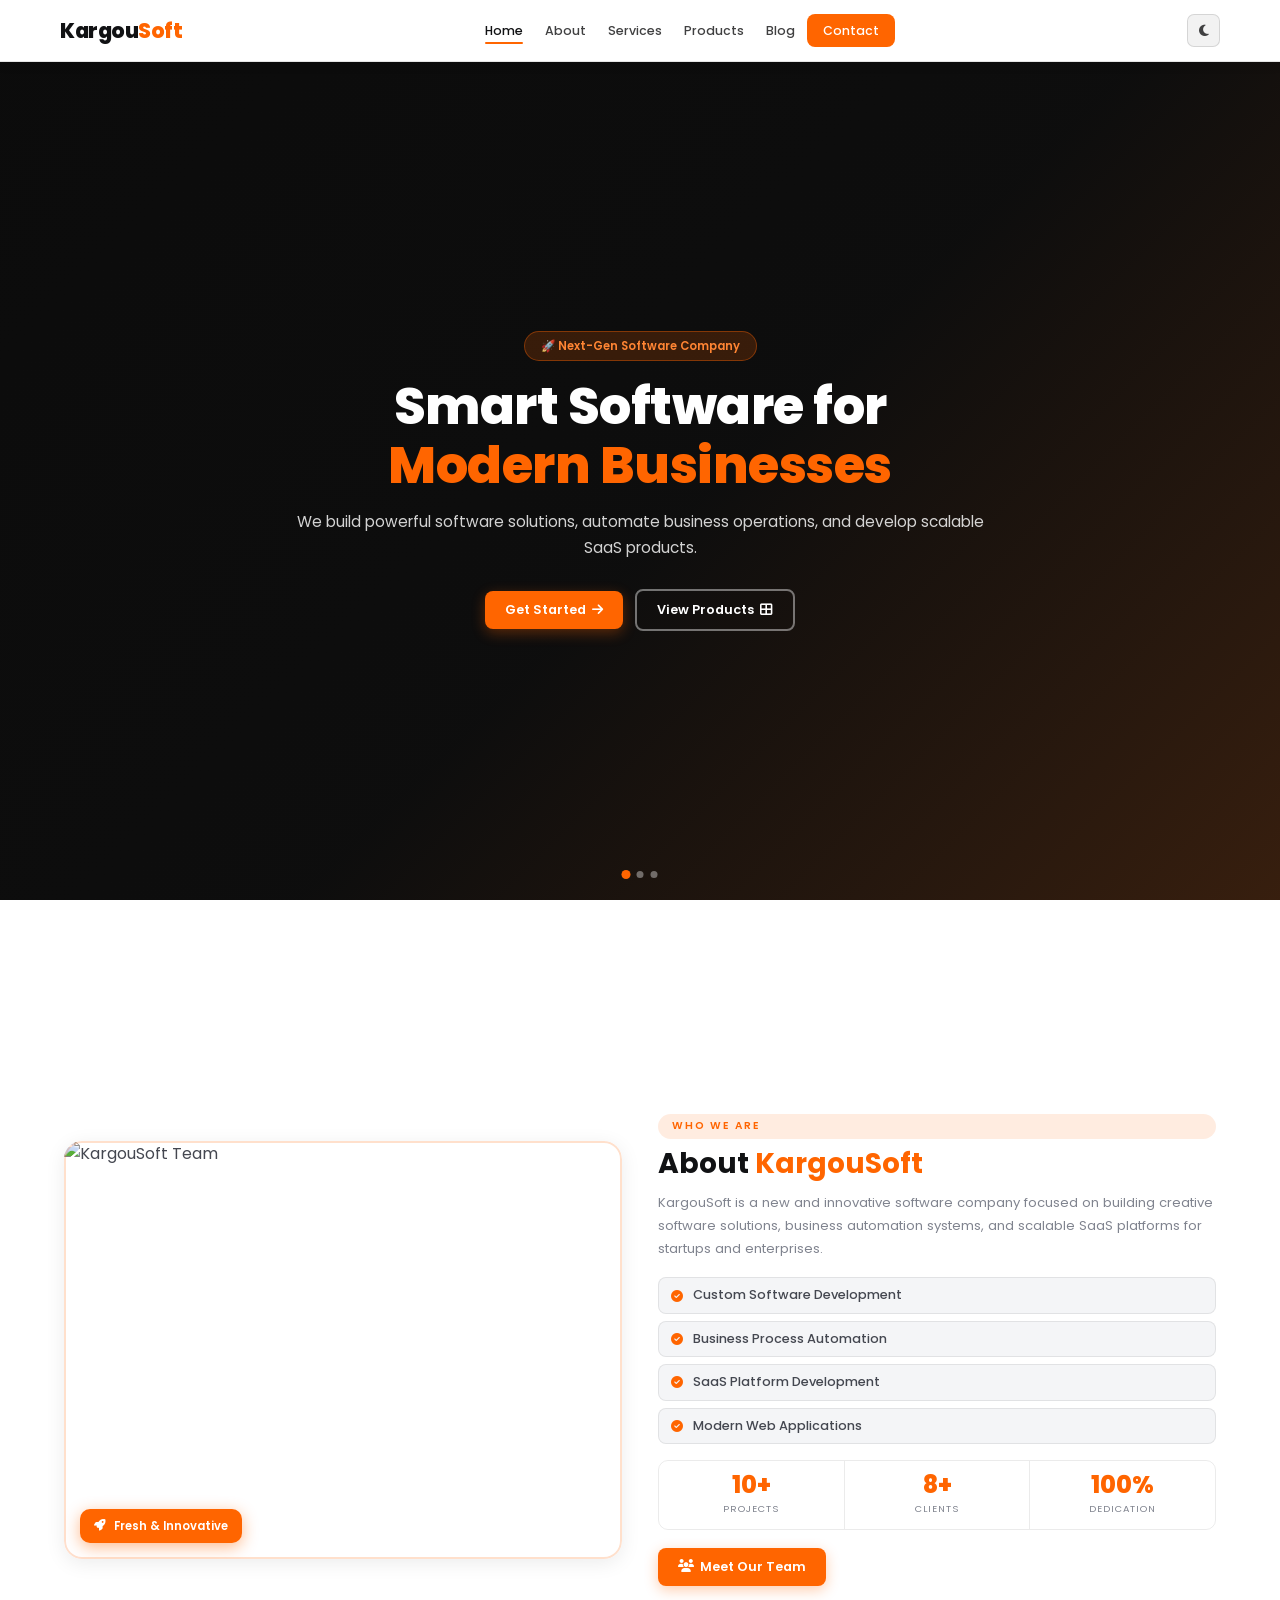
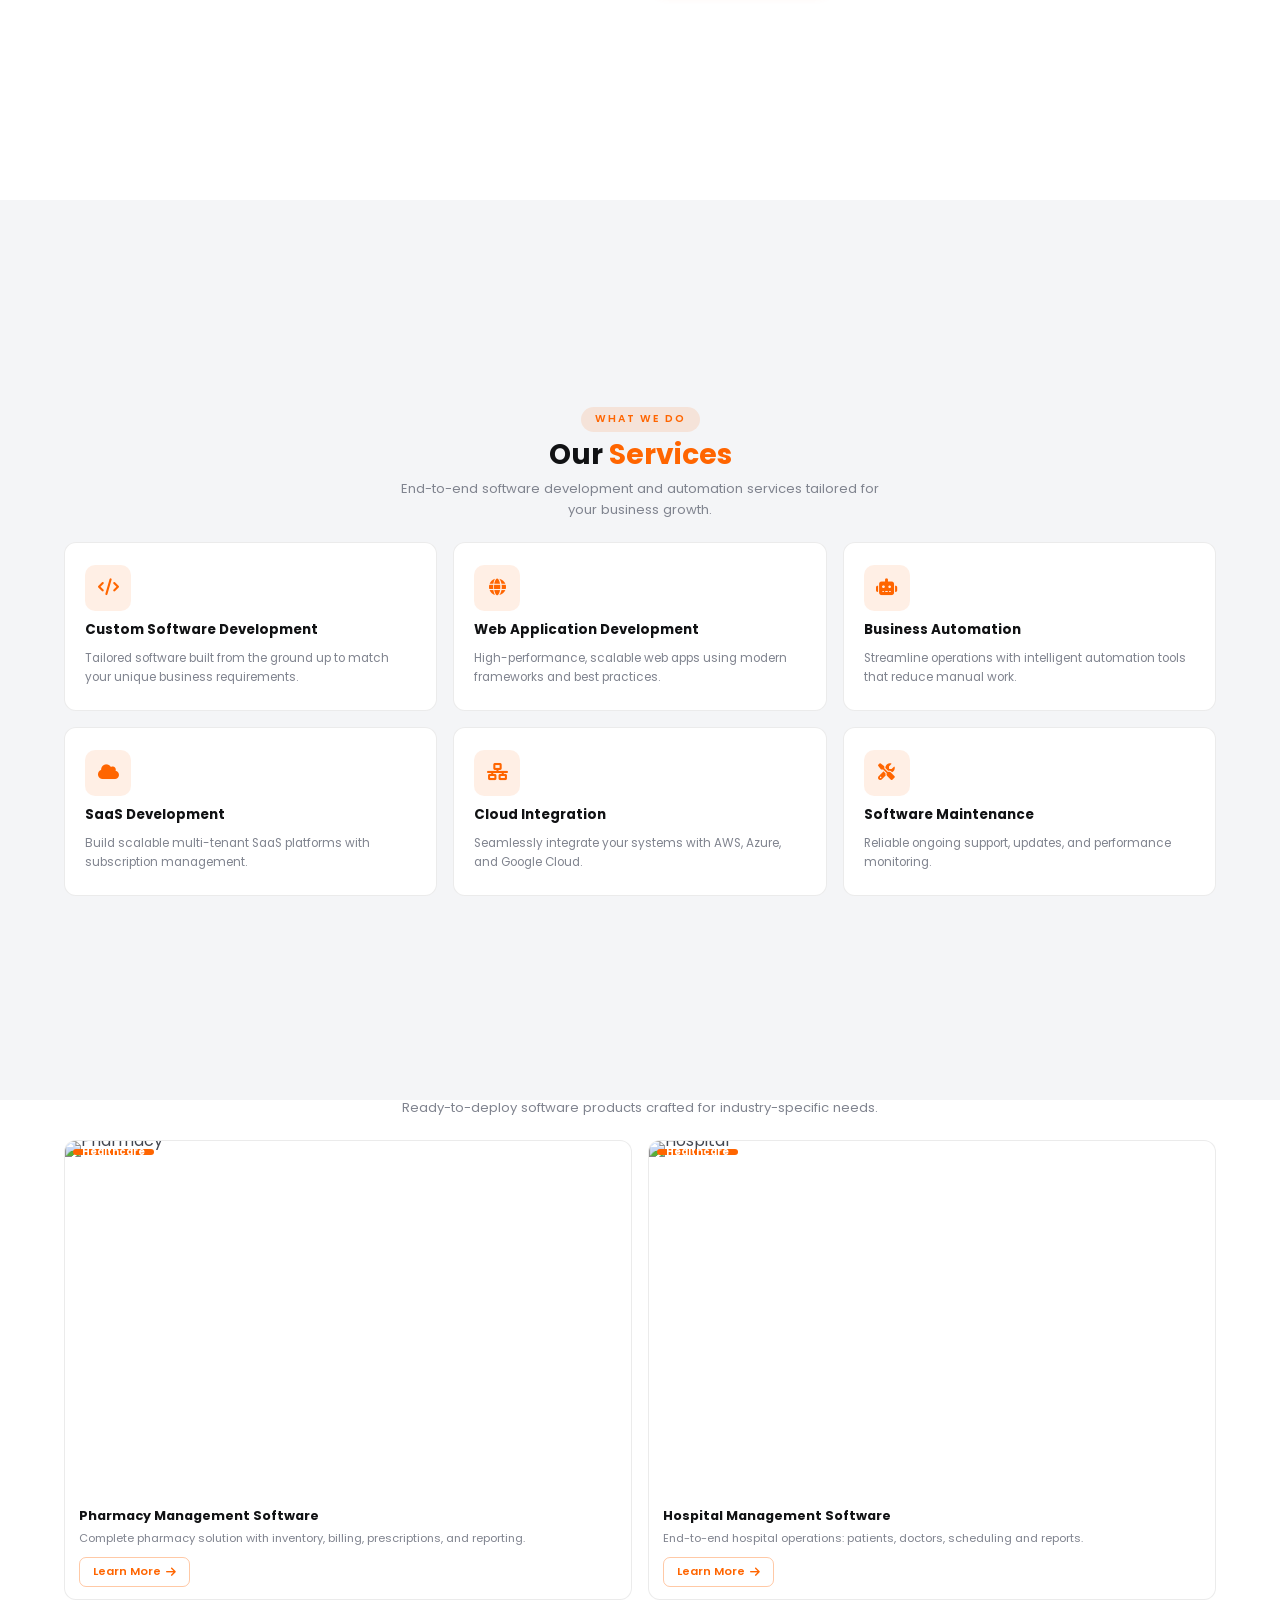
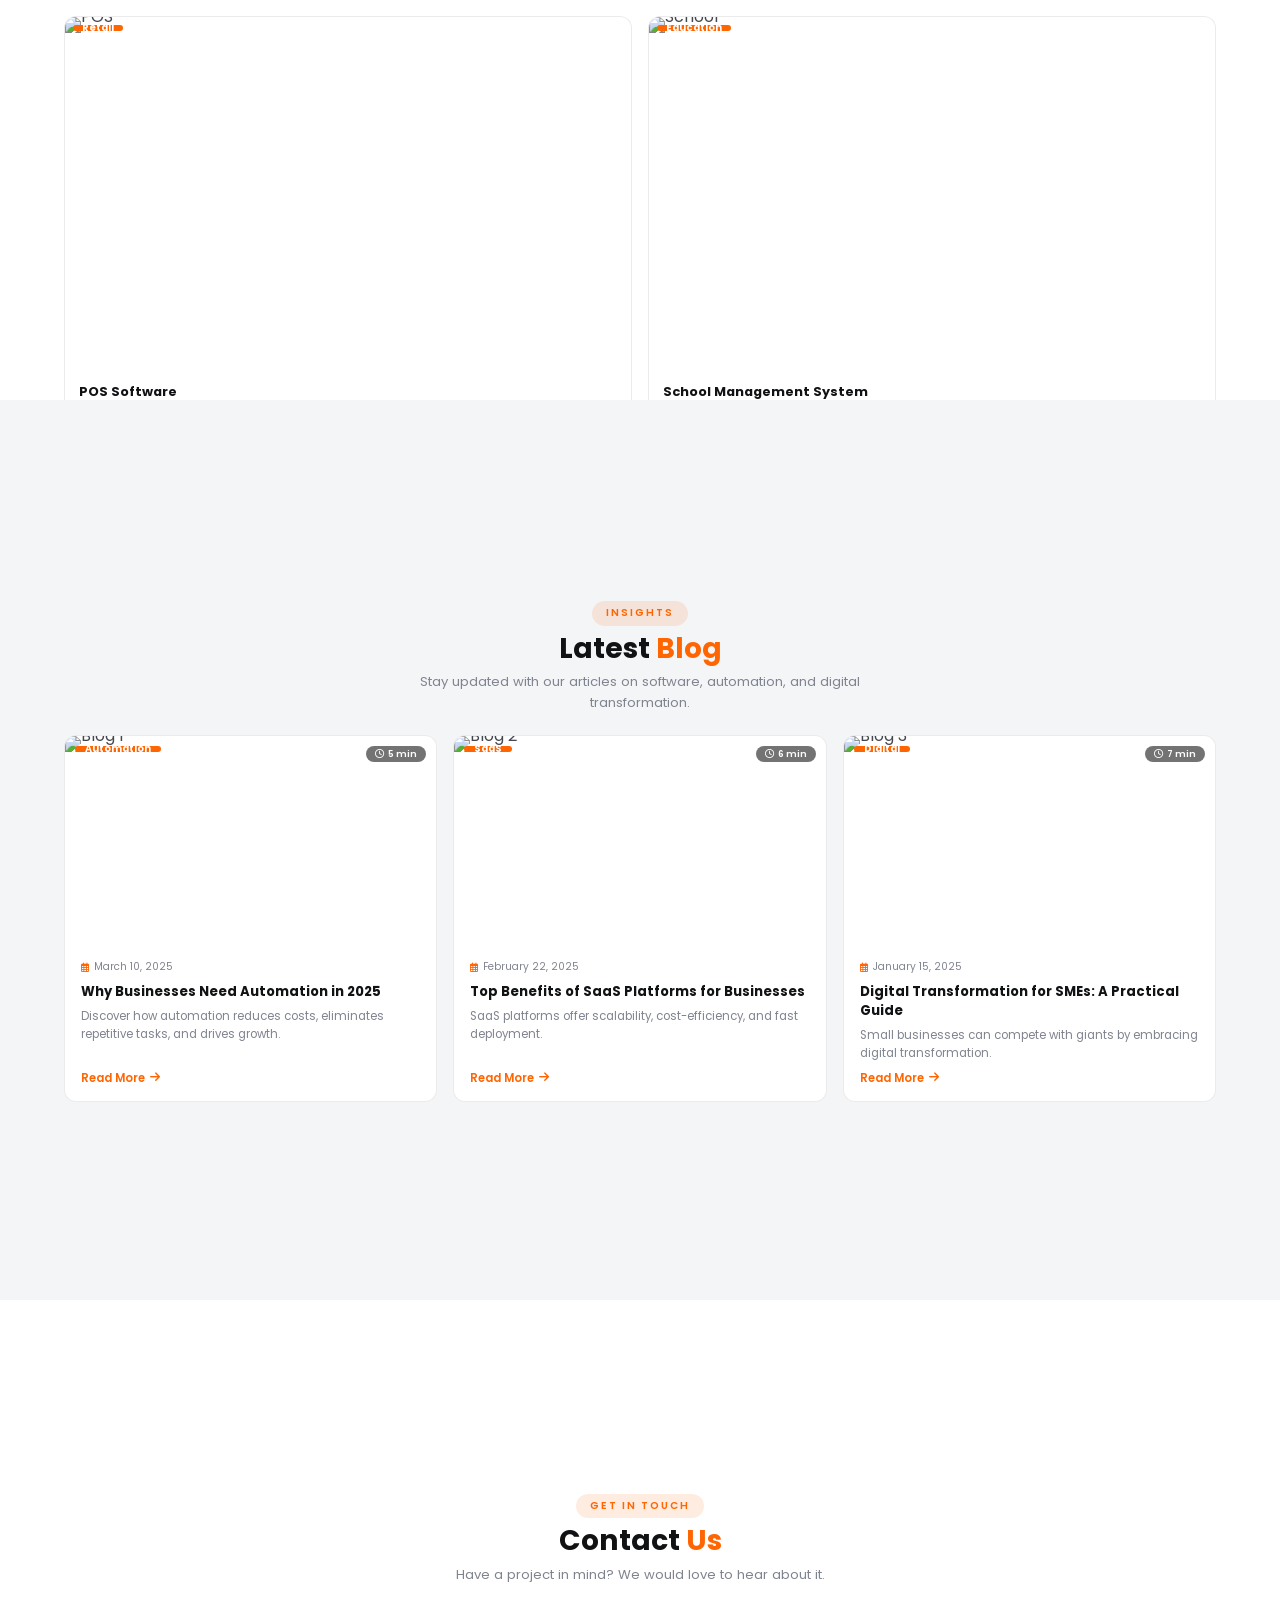
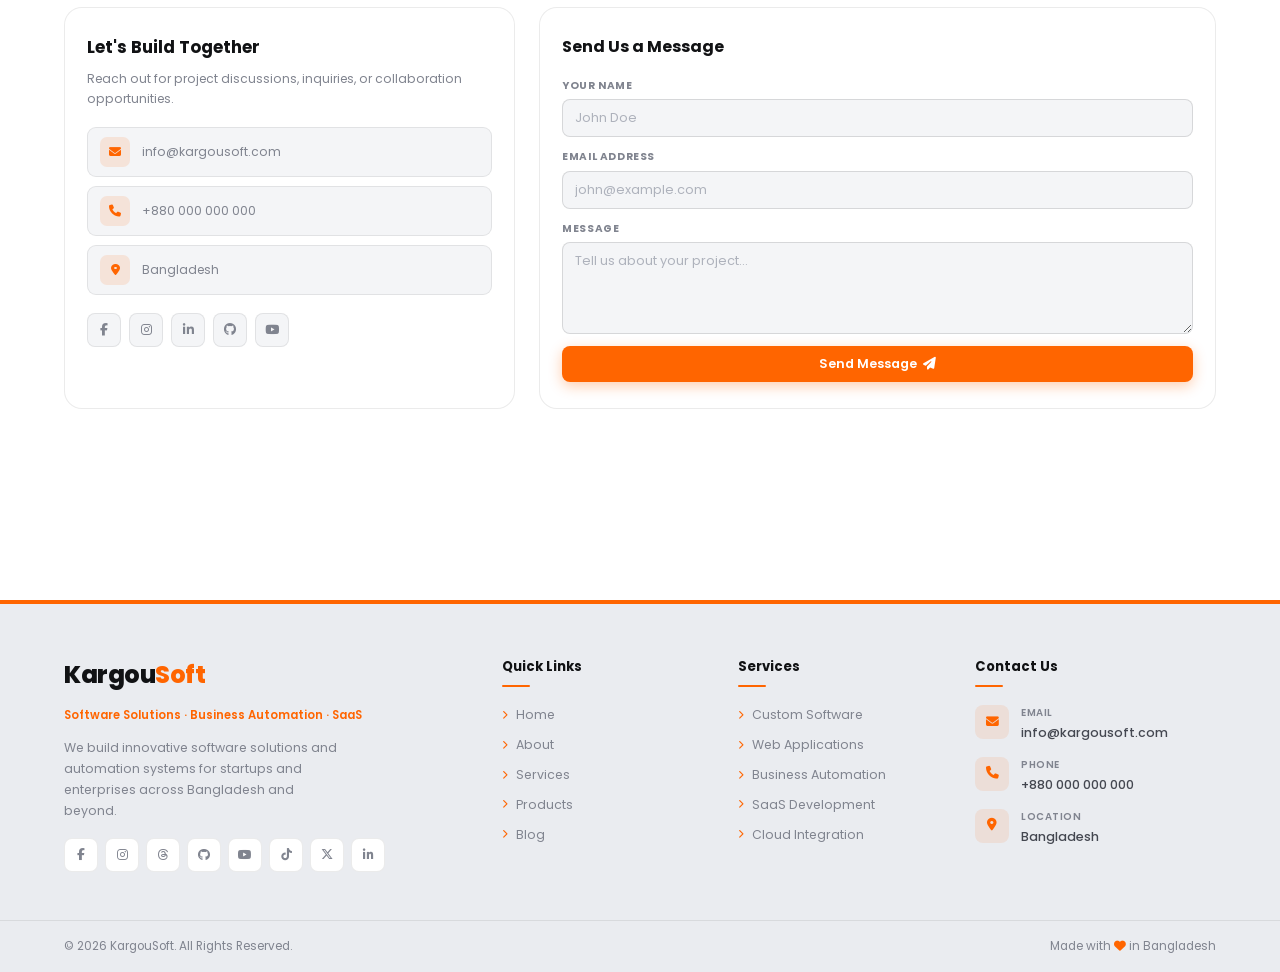
==== commit 238e4717: "remove protfolio" ====
--- a/index.html
+++ b/index.html
@@ -28,7 +28,6 @@
           <a href="#about" class="nav-link">About</a>
           <a href="#services" class="nav-link">Services</a>
           <a href="#products" class="nav-link">Products</a>
-          <a href="#portfolio" class="nav-link">Portfolio</a>
           <a href="#blog" class="nav-link">Blog</a>
           <a href="#contact" class="nav-link nav-cta">Contact</a>
         </nav>
@@ -104,6 +103,7 @@
               <img
                 src="https://images.unsplash.com/photo-1522071820081-009f0129c71c?w=800&q=80"
                 alt="KargouSoft Team"
+                class="about-photo"
               />
               <div class="about-badge-float">
                 <i class="fas fa-rocket"></i>
@@ -119,8 +119,7 @@
             <p class="about-desc">
               KargouSoft is a new and innovative software company focused on
               building creative software solutions, business automation systems,
-              and scalable SaaS platforms for startups and enterprises. We bring
-              fresh ideas and modern technology to every project.
+              and scalable SaaS platforms for startups and enterprises.
             </p>
             <ul class="about-highlights">
               <li>
@@ -151,9 +150,9 @@
               </div>
             </div>
             <div class="about-team-btn">
-              <a href="team.html" class="btn btn-primary">
-                <i class="fas fa-users"></i> Meet Our Team
-              </a>
+              <a href="team.html" class="btn btn-primary"
+                ><i class="fas fa-users"></i> Meet Our Team</a
+              >
             </div>
           </div>
         </div>
@@ -179,7 +178,7 @@
             <h3>Custom Software Development</h3>
             <p>
               Tailored software built from the ground up to match your unique
-              business requirements and workflows.
+              business requirements.
             </p>
           </div>
           <div class="service-card">
@@ -187,7 +186,7 @@
             <h3>Web Application Development</h3>
             <p>
               High-performance, scalable web apps using modern frameworks and
-              best development practices.
+              best practices.
             </p>
           </div>
           <div class="service-card">
@@ -195,31 +194,30 @@
             <h3>Business Automation</h3>
             <p>
               Streamline operations with intelligent automation tools that
-              reduce manual work and errors.
+              reduce manual work.
             </p>
           </div>
           <div class="service-card">
             <div class="service-icon"><i class="fas fa-cloud"></i></div>
             <h3>SaaS Development</h3>
             <p>
-              Build scalable, multi-tenant SaaS platforms with subscription
-              management and cloud infrastructure.
+              Build scalable multi-tenant SaaS platforms with subscription
+              management.
             </p>
           </div>
           <div class="service-card">
             <div class="service-icon"><i class="fas fa-network-wired"></i></div>
             <h3>Cloud Integration</h3>
             <p>
-              Seamlessly integrate your systems with cloud services like AWS,
-              Azure, and Google Cloud.
+              Seamlessly integrate your systems with AWS, Azure, and Google
+              Cloud.
             </p>
           </div>
           <div class="service-card">
             <div class="service-icon"><i class="fas fa-tools"></i></div>
             <h3>Software Maintenance</h3>
             <p>
-              Reliable ongoing support, updates, and performance monitoring for
-              your existing software.
+              Reliable ongoing support, updates, and performance monitoring.
             </p>
           </div>
         </div>
@@ -241,10 +239,11 @@
         </div>
         <div class="products-grid">
           <div class="product-card">
-            <div class="product-img-wrap">
+            <div class="product-img-box">
               <img
                 src="https://images.unsplash.com/photo-1585435557343-3b092031a831?w=600&q=80"
                 alt="Pharmacy"
+                class="product-photo"
               />
               <span class="product-tag">Healthcare</span>
             </div>
@@ -254,35 +253,37 @@
                 Complete pharmacy solution with inventory, billing,
                 prescriptions, and reporting.
               </p>
-              <a href="#" class="btn btn-sm"
+              <a href="#" class="btn-learn"
                 >Learn More <i class="fas fa-arrow-right"></i
               ></a>
             </div>
           </div>
           <div class="product-card">
-            <div class="product-img-wrap">
+            <div class="product-img-box">
               <img
                 src="https://images.unsplash.com/photo-1538108149393-fbbd81895907?w=600&q=80"
                 alt="Hospital"
+                class="product-photo"
               />
               <span class="product-tag">Healthcare</span>
             </div>
             <div class="product-body">
               <h3>Hospital Management Software</h3>
               <p>
-                End-to-end hospital operations: patients, doctors, scheduling,
-                billing and reports.
+                End-to-end hospital operations: patients, doctors, scheduling
+                and reports.
               </p>
-              <a href="#" class="btn btn-sm"
+              <a href="#" class="btn-learn"
                 >Learn More <i class="fas fa-arrow-right"></i
               ></a>
             </div>
           </div>
           <div class="product-card">
-            <div class="product-img-wrap">
+            <div class="product-img-box">
               <img
                 src="https://images.unsplash.com/photo-1556742049-0cfed4f6a45d?w=600&q=80"
                 alt="POS"
+                class="product-photo"
               />
               <span class="product-tag">Retail</span>
             </div>
@@ -292,176 +293,29 @@
                 Fast and reliable point-of-sale system for retail and restaurant
                 businesses.
               </p>
-              <a href="#" class="btn btn-sm"
+              <a href="#" class="btn-learn"
                 >Learn More <i class="fas fa-arrow-right"></i
               ></a>
             </div>
           </div>
           <div class="product-card">
-            <div class="product-img-wrap">
+            <div class="product-img-box">
               <img
                 src="https://images.unsplash.com/photo-1580582932707-520aed937b7b?w=600&q=80"
                 alt="School"
+                class="product-photo"
               />
               <span class="product-tag">Education</span>
             </div>
             <div class="product-body">
               <h3>School Management System</h3>
               <p>
-                Complete school ERP: admissions, attendance, results, fees, and
+                Complete school ERP: admissions, attendance, results and
                 communication.
               </p>
-              <a href="#" class="btn btn-sm"
+              <a href="#" class="btn-learn"
                 >Learn More <i class="fas fa-arrow-right"></i
               ></a>
-            </div>
-          </div>
-        </div>
-      </div>
-    </section>
-
-    <!-- PORTFOLIO -->
-    <section class="sec portfolio-sec" id="portfolio">
-      <div class="container sec-inner">
-        <div class="section-header">
-          <span class="section-label">Our Work</span>
-          <h2 class="section-title">
-            Our <span class="accent">Portfolio</span>
-          </h2>
-          <p class="section-sub">
-            A glimpse of the projects we have delivered with excellence.
-          </p>
-        </div>
-        <div class="portfolio-grid">
-          <div class="portfolio-item">
-            <div class="portfolio-thumb">
-              <img
-                src="https://images.unsplash.com/photo-1551288049-bebda4e38f71?w=600&q=80"
-                alt="Analytics"
-              />
-              <div class="portfolio-overlay">
-                <i class="fas fa-external-link-alt"></i>
-                <span>View Project</span>
-              </div>
-            </div>
-            <div class="portfolio-meta">
-              <div class="portfolio-meta-left">
-                <h4>Analytics Dashboard</h4>
-                <span>React · Node.js · PostgreSQL</span>
-              </div>
-              <div class="portfolio-meta-icon">
-                <i class="fas fa-arrow-up-right-from-square"></i>
-              </div>
-            </div>
-          </div>
-
-          <div class="portfolio-item">
-            <div class="portfolio-thumb">
-              <img
-                src="https://images.unsplash.com/photo-1563013544-824ae1b704d3?w=600&q=80"
-                alt="E-Commerce"
-              />
-              <div class="portfolio-overlay">
-                <i class="fas fa-external-link-alt"></i>
-                <span>View Project</span>
-              </div>
-            </div>
-            <div class="portfolio-meta">
-              <div class="portfolio-meta-left">
-                <h4>E-Commerce Platform</h4>
-                <span>Next.js · Django · MySQL</span>
-              </div>
-              <div class="portfolio-meta-icon">
-                <i class="fas fa-arrow-up-right-from-square"></i>
-              </div>
-            </div>
-          </div>
-
-          <div class="portfolio-item">
-            <div class="portfolio-thumb">
-              <img
-                src="https://images.unsplash.com/photo-1454165804606-c3d57bc86b40?w=600&q=80"
-                alt="CRM"
-              />
-              <div class="portfolio-overlay">
-                <i class="fas fa-external-link-alt"></i>
-                <span>View Project</span>
-              </div>
-            </div>
-            <div class="portfolio-meta">
-              <div class="portfolio-meta-left">
-                <h4>CRM System</h4>
-                <span>Python · FastAPI · MongoDB</span>
-              </div>
-              <div class="portfolio-meta-icon">
-                <i class="fas fa-arrow-up-right-from-square"></i>
-              </div>
-            </div>
-          </div>
-
-          <div class="portfolio-item">
-            <div class="portfolio-thumb">
-              <img
-                src="https://images.unsplash.com/photo-1504868584819-f8e8b4b6d7e3?w=600&q=80"
-                alt="HR"
-              />
-              <div class="portfolio-overlay">
-                <i class="fas fa-external-link-alt"></i>
-                <span>View Project</span>
-              </div>
-            </div>
-            <div class="portfolio-meta">
-              <div class="portfolio-meta-left">
-                <h4>HR Management System</h4>
-                <span>Vue.js · Laravel · MySQL</span>
-              </div>
-              <div class="portfolio-meta-icon">
-                <i class="fas fa-arrow-up-right-from-square"></i>
-              </div>
-            </div>
-          </div>
-
-          <div class="portfolio-item">
-            <div class="portfolio-thumb">
-              <img
-                src="https://images.unsplash.com/photo-1526628953301-3e589a6a8b74?w=600&q=80"
-                alt="Inventory"
-              />
-              <div class="portfolio-overlay">
-                <i class="fas fa-external-link-alt"></i>
-                <span>View Project</span>
-              </div>
-            </div>
-            <div class="portfolio-meta">
-              <div class="portfolio-meta-left">
-                <h4>Inventory System</h4>
-                <span>React · Express · SQLite</span>
-              </div>
-              <div class="portfolio-meta-icon">
-                <i class="fas fa-arrow-up-right-from-square"></i>
-              </div>
-            </div>
-          </div>
-
-          <div class="portfolio-item">
-            <div class="portfolio-thumb">
-              <img
-                src="https://images.unsplash.com/photo-1512941937669-90a1b58e7e9c?w=600&q=80"
-                alt="Mobile"
-              />
-              <div class="portfolio-overlay">
-                <i class="fas fa-external-link-alt"></i>
-                <span>View Project</span>
-              </div>
-            </div>
-            <div class="portfolio-meta">
-              <div class="portfolio-meta-left">
-                <h4>Mobile Banking App</h4>
-                <span>Flutter · Firebase · REST API</span>
-              </div>
-              <div class="portfolio-meta-icon">
-                <i class="fas fa-arrow-up-right-from-square"></i>
-              </div>
             </div>
           </div>
         </div>
@@ -481,15 +335,14 @@
         </div>
         <div class="blog-grid">
           <article class="blog-card">
-            <div class="blog-img-wrap">
+            <div class="blog-img-box">
               <img
                 src="https://images.unsplash.com/photo-1518770660439-4636190af475?w=600&q=80"
                 alt="Blog 1"
+                class="blog-photo"
               />
               <span class="blog-cat">Automation</span>
-              <span class="blog-read-time"
-                ><i class="far fa-clock"></i> 5 min</span
-              >
+              <span class="blog-time"><i class="far fa-clock"></i> 5 min</span>
             </div>
             <div class="blog-body">
               <div class="blog-meta">
@@ -498,7 +351,7 @@
               <h3>Why Businesses Need Automation in 2025</h3>
               <p>
                 Discover how automation reduces costs, eliminates repetitive
-                tasks, and drives growth at scale.
+                tasks, and drives growth.
               </p>
               <a href="#" class="read-more"
                 >Read More <i class="fas fa-arrow-right"></i
@@ -506,15 +359,14 @@
             </div>
           </article>
           <article class="blog-card">
-            <div class="blog-img-wrap">
+            <div class="blog-img-box">
               <img
                 src="https://images.unsplash.com/photo-1551288049-bebda4e38f71?w=600&q=80"
                 alt="Blog 2"
+                class="blog-photo"
               />
               <span class="blog-cat">SaaS</span>
-              <span class="blog-read-time"
-                ><i class="far fa-clock"></i> 6 min</span
-              >
+              <span class="blog-time"><i class="far fa-clock"></i> 6 min</span>
             </div>
             <div class="blog-body">
               <div class="blog-meta">
@@ -523,7 +375,7 @@
               <h3>Top Benefits of SaaS Platforms for Businesses</h3>
               <p>
                 SaaS platforms offer scalability, cost-efficiency, and fast
-                deployment for modern businesses.
+                deployment.
               </p>
               <a href="#" class="read-more"
                 >Read More <i class="fas fa-arrow-right"></i
@@ -531,15 +383,14 @@
             </div>
           </article>
           <article class="blog-card">
-            <div class="blog-img-wrap">
+            <div class="blog-img-box">
               <img
                 src="https://images.unsplash.com/photo-1460925895917-afdab827c52f?w=600&q=80"
                 alt="Blog 3"
+                class="blog-photo"
               />
               <span class="blog-cat">Digital</span>
-              <span class="blog-read-time"
-                ><i class="far fa-clock"></i> 7 min</span
-              >
+              <span class="blog-time"><i class="far fa-clock"></i> 7 min</span>
             </div>
             <div class="blog-body">
               <div class="blog-meta">
@@ -548,7 +399,7 @@
               <h3>Digital Transformation for SMEs: A Practical Guide</h3>
               <p>
                 Small businesses can compete with giants by embracing digital
-                transformation strategies.
+                transformation.
               </p>
               <a href="#" class="read-more"
                 >Read More <i class="fas fa-arrow-right"></i
@@ -633,9 +484,9 @@
                 />
               </div>
               <div class="form-group">
-                <label for="fmessage">Message</label>
+                <label for="fmsg">Message</label>
                 <textarea
-                  id="fmessage"
+                  id="fmsg"
                   name="message"
                   rows="4"
                   placeholder="Tell us about your project..."
@@ -657,14 +508,20 @@
 
     <!-- FOOTER -->
     <footer class="footer">
-      <div class="container">
-        <div class="footer-grid">
-          <div class="footer-brand">
-            <a href="#home" class="nav-logo">
+      <div class="footer-inner">
+        <div class="footer-main container">
+          <div class="fc-brand">
+            <a href="#home" class="footer-logo">
               <span class="logo-k">Kargou</span><span class="logo-s">Soft</span>
             </a>
-            <p>Software Solutions | Business Automation | SaaS Development</p>
-            <div class="footer-socials">
+            <p class="fc-tagline">
+              Software Solutions · Business Automation · SaaS
+            </p>
+            <p class="fc-desc">
+              We build innovative software solutions and automation systems for
+              startups and enterprises across Bangladesh and beyond.
+            </p>
+            <div class="fc-socials">
               <a href="https://www.facebook.com/kargousoft" target="_blank"
                 ><i class="fab fa-facebook-f"></i
               ></a>
@@ -693,41 +550,108 @@
               ></a>
             </div>
           </div>
-          <div class="footer-col">
-            <h4>Quick Links</h4>
-            <ul>
-              <li><a href="#home">Home</a></li>
-              <li><a href="#about">About</a></li>
-              <li><a href="#services">Services</a></li>
-              <li><a href="#products">Products</a></li>
-              <li><a href="#portfolio">Portfolio</a></li>
+
+          <div class="fc-col">
+            <h4 class="fc-heading">Quick Links</h4>
+            <ul class="fc-list">
+              <li>
+                <a href="#home"><i class="fas fa-chevron-right"></i>Home</a>
+              </li>
+              <li>
+                <a href="#about"><i class="fas fa-chevron-right"></i>About</a>
+              </li>
+              <li>
+                <a href="#services"
+                  ><i class="fas fa-chevron-right"></i>Services</a
+                >
+              </li>
+              <li>
+                <a href="#products"
+                  ><i class="fas fa-chevron-right"></i>Products</a
+                >
+              </li>
+              <li>
+                <a href="#blog"><i class="fas fa-chevron-right"></i>Blog</a>
+              </li>
             </ul>
           </div>
-          <div class="footer-col">
-            <h4>Services</h4>
-            <ul>
-              <li><a href="#services">Custom Software</a></li>
-              <li><a href="#services">Web Applications</a></li>
-              <li><a href="#services">Business Automation</a></li>
-              <li><a href="#services">SaaS Development</a></li>
-              <li><a href="#services">Cloud Integration</a></li>
+
+          <div class="fc-col">
+            <h4 class="fc-heading">Services</h4>
+            <ul class="fc-list">
+              <li>
+                <a href="#services"
+                  ><i class="fas fa-chevron-right"></i>Custom Software</a
+                >
+              </li>
+              <li>
+                <a href="#services"
+                  ><i class="fas fa-chevron-right"></i>Web Applications</a
+                >
+              </li>
+              <li>
+                <a href="#services"
+                  ><i class="fas fa-chevron-right"></i>Business Automation</a
+                >
+              </li>
+              <li>
+                <a href="#services"
+                  ><i class="fas fa-chevron-right"></i>SaaS Development</a
+                >
+              </li>
+              <li>
+                <a href="#services"
+                  ><i class="fas fa-chevron-right"></i>Cloud Integration</a
+                >
+              </li>
             </ul>
           </div>
-          <div class="footer-col">
-            <h4>Contact</h4>
-            <ul>
-              <li><i class="fas fa-envelope"></i> info@kargousoft.com</li>
-              <li><i class="fas fa-phone"></i> +880 000 000 000</li>
-              <li><i class="fas fa-map-marker-alt"></i> Bangladesh</li>
+
+          <div class="fc-col">
+            <h4 class="fc-heading">Contact Us</h4>
+            <ul class="fc-contact-list">
+              <li>
+                <div class="fc-contact-icon">
+                  <i class="fas fa-envelope"></i>
+                </div>
+                <div>
+                  <span class="fc-contact-label">Email</span>
+                  <a href="mailto:info@kargousoft.com" class="fc-contact-val"
+                    >info@kargousoft.com</a
+                  >
+                </div>
+              </li>
+              <li>
+                <div class="fc-contact-icon"><i class="fas fa-phone"></i></div>
+                <div>
+                  <span class="fc-contact-label">Phone</span>
+                  <a href="tel:+880000000000" class="fc-contact-val"
+                    >+880 000 000 000</a
+                  >
+                </div>
+              </li>
+              <li>
+                <div class="fc-contact-icon">
+                  <i class="fas fa-map-marker-alt"></i>
+                </div>
+                <div>
+                  <span class="fc-contact-label">Location</span>
+                  <span class="fc-contact-val">Bangladesh</span>
+                </div>
+              </li>
             </ul>
           </div>
         </div>
-        <div class="footer-bottom">
-          <p>
-            &copy; <span id="year"></span> KargouSoft. All Rights Reserved. Made
-            with <i class="fas fa-heart" style="color: #ff6500"></i> in
-            Bangladesh.
-          </p>
+        <div class="footer-bar">
+          <div class="container footer-bar-inner">
+            <p>
+              &copy; <span id="year"></span> KargouSoft. All Rights Reserved.
+            </p>
+            <p>
+              Made with <i class="fas fa-heart" style="color: #ff6500"></i> in
+              Bangladesh
+            </p>
+          </div>
         </div>
       </div>
     </footer>
--- a/style.css
+++ b/style.css
@@ -106,12 +106,6 @@
 a {
   text-decoration: none;
   color: inherit;
-}
-img {
-  display: block;
-  width: 100%;
-  height: 100%;
-  object-fit: cover;
 }
 ul {
   list-style: none;
@@ -223,10 +217,6 @@
   border-color: var(--primary);
   color: var(--primary);
   transform: translateY(-2px);
-}
-.btn-sm {
-  padding: 6px 14px;
-  font-size: 0.72rem;
 }
 .btn-full {
   width: 100%;
@@ -274,7 +264,6 @@
 .logo-s {
   color: var(--primary);
 }
-
 .nav-menu {
   display: flex;
   align-items: center;
@@ -324,15 +313,12 @@
 .nav-cta:hover {
   background: var(--primary-dark);
 }
-
 .nav-right {
   display: flex;
   align-items: center;
   gap: 7px;
   flex-shrink: 0;
 }
-
-/* Theme toggle — NO rotation, NO scale on hover */
 .theme-toggle {
   width: 33px;
   height: 33px;
@@ -359,7 +345,6 @@
   border-color: var(--primary);
   color: #fff;
 }
-
 .hamburger {
   display: none;
   flex-direction: column;
@@ -514,15 +499,16 @@
   overflow: hidden;
   box-shadow: var(--shadow);
   max-height: calc(100vh - var(--nav-height) - 60px);
+}
+.about-photo {
+  display: block;
+  width: 100%;
+  height: auto;
   aspect-ratio: 4/3;
-}
-.about-img-wrap img {
-  width: 100%;
-  height: 100%;
   object-fit: cover;
   transition: transform 0.6s ease;
 }
-.about-img-wrap:hover img {
+.about-img-wrap:hover .about-photo {
   transform: scale(1.04);
 }
 .about-img-wrap::before {
@@ -555,8 +541,6 @@
   flex-direction: column;
   justify-content: center;
 }
-
-/* About label & title — left on desktop, handled in responsive for mobile */
 .about-label {
   text-align: left;
   margin-bottom: 8px;
@@ -566,7 +550,6 @@
   font-size: clamp(1.4rem, 2.2vw, 2.1rem);
   margin-bottom: 12px;
 }
-
 .about-desc {
   color: var(--text-muted);
   font-size: 0.82rem;
@@ -603,7 +586,6 @@
 }
 .about-stats {
   display: flex;
-  gap: 0;
   border: 1px solid var(--border);
   border-radius: 10px;
   overflow: hidden;
@@ -749,16 +731,22 @@
   box-shadow: var(--shadow-card);
   border-color: rgba(255, 101, 0, 0.22);
 }
-.product-img-wrap {
+.product-img-box {
   position: relative;
-  aspect-ratio: 16/10;
+  width: 100%;
   overflow: hidden;
   flex-shrink: 0;
-}
-.product-img-wrap img {
+  line-height: 0;
+}
+.product-photo {
+  display: block;
+  width: 100%;
+  height: auto;
+  aspect-ratio: 16/10;
+  object-fit: cover;
   transition: transform 0.55s ease;
 }
-.product-card:hover .product-img-wrap img {
+.product-card:hover .product-photo {
   transform: scale(1.07);
 }
 .product-tag {
@@ -791,7 +779,10 @@
   line-height: 1.55;
   flex: 1;
 }
-.product-body .btn-sm {
+.btn-learn {
+  display: inline-flex;
+  align-items: center;
+  gap: 5px;
   margin-top: 4px;
   align-self: flex-start;
   background: transparent;
@@ -799,8 +790,11 @@
   border: 1px solid rgba(255, 101, 0, 0.35);
   padding: 5px 13px;
   font-size: 0.7rem;
-}
-.product-body .btn-sm:hover {
+  border-radius: 7px;
+  font-weight: 600;
+  transition: var(--transition);
+}
+.btn-learn:hover {
   background: var(--primary);
   color: #fff;
   border-color: var(--primary);
@@ -808,150 +802,10 @@
 }
 
 /* ============================================================
-   PORTFOLIO — clean, working design
-   ============================================================ */
-.portfolio-sec {
-  background: var(--bg);
-}
-
-.portfolio-grid {
-  display: grid;
-  grid-template-columns: repeat(3, 1fr);
-  gap: 16px;
-  width: 100%;
-}
-
-.portfolio-item {
-  background: var(--card-bg);
-  border: 1px solid var(--border);
-  border-radius: var(--radius);
-  overflow: hidden;
-  display: flex;
-  flex-direction: column;
-  transition:
-    transform 0.3s ease,
-    box-shadow 0.3s ease,
-    border-color 0.3s ease;
-  cursor: pointer;
-}
-.portfolio-item:hover {
-  transform: translateY(-5px);
-  box-shadow: var(--shadow-card);
-  border-color: rgba(255, 101, 0, 0.25);
-}
-
-/* Image area */
-.portfolio-thumb {
-  position: relative;
-  width: 100%;
-  aspect-ratio: 16/10;
-  overflow: hidden;
-  flex-shrink: 0;
-}
-.portfolio-thumb > img {
-  position: absolute;
-  inset: 0;
-  width: 100%;
-  height: 100%;
-  object-fit: cover;
-  display: block;
-  transition: transform 0.55s ease;
-}
-.portfolio-item:hover .portfolio-thumb > img {
-  transform: scale(1.07);
-}
-
-/* Orange overlay on hover */
-.portfolio-overlay {
-  position: absolute;
-  inset: 0;
-  background: linear-gradient(
-    135deg,
-    rgba(255, 101, 0, 0.9),
-    rgba(204, 80, 0, 0.84)
-  );
-  display: flex;
-  flex-direction: column;
-  align-items: center;
-  justify-content: center;
-  gap: 8px;
-  opacity: 0;
-  transition: opacity 0.3s ease;
-  z-index: 2;
-}
-.portfolio-item:hover .portfolio-overlay {
-  opacity: 1;
-}
-.portfolio-overlay > i {
-  font-size: 1.5rem;
-  color: #ffffff;
-}
-.portfolio-overlay > span {
-  font-size: 0.72rem;
-  font-weight: 600;
-  color: rgba(255, 255, 255, 0.92);
-}
-
-/* Meta row below image */
-.portfolio-meta {
-  display: flex;
-  align-items: center;
-  justify-content: space-between;
-  gap: 10px;
-  padding: 10px 14px 12px;
-  flex-shrink: 0;
-}
-.portfolio-meta-left {
-  flex: 1;
-  min-width: 0;
-}
-.portfolio-meta-left > h4 {
-  font-size: 0.8rem;
-  font-weight: 700;
-  color: var(--heading);
-  white-space: nowrap;
-  overflow: hidden;
-  text-overflow: ellipsis;
-  margin-bottom: 2px;
-  line-height: 1.3;
-}
-.portfolio-meta-left > span {
-  font-size: 0.64rem;
-  color: var(--text-muted);
-  font-weight: 500;
-  white-space: nowrap;
-  overflow: hidden;
-  text-overflow: ellipsis;
-  display: block;
-}
-.portfolio-meta-icon {
-  width: 28px;
-  height: 28px;
-  border-radius: 7px;
-  background: rgba(255, 101, 0, 0.1);
-  display: flex;
-  align-items: center;
-  justify-content: center;
-  flex-shrink: 0;
-  transition: background 0.25s ease;
-}
-.portfolio-meta-icon > i {
-  font-size: 0.65rem;
-  color: var(--primary);
-  transition: color 0.25s ease;
-}
-.portfolio-item:hover .portfolio-meta-icon {
-  background: var(--primary);
-}
-.portfolio-item:hover .portfolio-meta-icon > i {
-  color: #ffffff;
-}
-
-/* ============================================================
    BLOG
    ============================================================ */
 .blog-sec {
-  background: var(--bg-2);
+  background: var(--bg);
 }
 .blog-grid {
   display: grid;
@@ -973,16 +827,22 @@
   box-shadow: var(--shadow-card);
   border-color: rgba(255, 101, 0, 0.2);
 }
-.blog-img-wrap {
+.blog-img-box {
   position: relative;
-  aspect-ratio: 16/9;
+  width: 100%;
   overflow: hidden;
   flex-shrink: 0;
-}
-.blog-img-wrap img {
+  line-height: 0;
+}
+.blog-photo {
+  display: block;
+  width: 100%;
+  height: auto;
+  aspect-ratio: 16/9;
+  object-fit: cover;
   transition: transform 0.55s ease;
 }
-.blog-card:hover .blog-img-wrap img {
+.blog-card:hover .blog-photo {
   transform: scale(1.07);
 }
 .blog-cat {
@@ -996,7 +856,7 @@
   padding: 3px 10px;
   border-radius: 50px;
 }
-.blog-read-time {
+.blog-time {
   position: absolute;
   top: 10px;
   right: 10px;
@@ -1063,7 +923,7 @@
    CONTACT
    ============================================================ */
 .contact-sec {
-  background: var(--bg);
+  background: var(--bg-2);
 }
 .contact-grid {
   display: grid;
@@ -1229,89 +1089,179 @@
 }
 
 /* ============================================================
-   FOOTER  — Desktop & Tablet layout (unchanged)
+   FOOTER — desktop & tablet IDENTICAL layout
+   Mobile only changes below in @media (max-width: 768px)
    ============================================================ */
 .footer {
   background: var(--bg-3);
-  border-top: 1px solid var(--border);
-  padding: 40px 0 0;
-}
-.footer-grid {
+  border-top: 4px solid var(--primary);
+}
+
+/* This single grid is used for BOTH desktop and tablet */
+.footer-main {
   display: grid;
-  grid-template-columns: 2fr 1fr 1fr 1fr;
-  gap: 32px;
-  padding-bottom: 36px;
-}
-.footer-brand p {
+  grid-template-columns: 2.2fr 1fr 1fr 1.4fr;
+  gap: 48px;
+  padding-top: 52px;
+  padding-bottom: 48px;
+  align-items: start;
+}
+
+.fc-brand {
+  display: flex;
+  flex-direction: column;
+  gap: 12px;
+}
+.footer-logo {
+  font-size: 1.5rem;
+  font-weight: 800;
+  letter-spacing: -0.5px;
+  display: inline-block;
+}
+.fc-tagline {
+  font-size: 0.72rem;
+  font-weight: 600;
+  color: var(--primary);
+}
+.fc-desc {
+  font-size: 0.78rem;
   color: var(--text-muted);
-  font-size: 0.74rem;
-  margin: 10px 0 16px;
-  max-width: 240px;
-  line-height: 1.65;
-}
-.footer-socials {
-  display: flex;
-  gap: 6px;
+  line-height: 1.7;
+  max-width: 280px;
+}
+.fc-socials {
+  display: flex;
   flex-wrap: wrap;
-}
-.footer-socials a {
-  width: 30px;
-  height: 30px;
-  border-radius: 6px;
+  gap: 7px;
+  margin-top: 4px;
+}
+.fc-socials a {
+  width: 34px;
+  height: 34px;
+  border-radius: 8px;
   background: var(--card-bg);
   border: 1px solid var(--border);
   display: flex;
   align-items: center;
   justify-content: center;
   color: var(--text-muted);
-  font-size: 0.7rem;
+  font-size: 0.76rem;
   transition: var(--transition);
 }
-.footer-socials a:hover {
+.fc-socials a:hover {
   background: var(--primary);
   border-color: var(--primary);
   color: #fff;
   transform: translateY(-2px);
 }
-.footer-col h4 {
-  font-size: 0.78rem;
+
+.fc-col {
+  display: flex;
+  flex-direction: column;
+}
+.fc-heading {
+  font-size: 0.82rem;
   font-weight: 700;
   color: var(--heading);
-  margin-bottom: 14px;
-}
-.footer-col ul {
+  margin-bottom: 18px;
+  position: relative;
+  padding-bottom: 10px;
+}
+.fc-heading::after {
+  content: "";
+  position: absolute;
+  bottom: 0;
+  left: 0;
+  width: 28px;
+  height: 2px;
+  background: var(--primary);
+  border-radius: 2px;
+}
+.fc-list {
   display: flex;
   flex-direction: column;
-  gap: 7px;
-}
-.footer-col ul li {
-  font-size: 0.72rem;
-  color: var(--text-muted);
-  display: flex;
-  align-items: center;
-  gap: 6px;
-}
-.footer-col ul li a {
+  gap: 10px;
+}
+.fc-list li a {
+  display: flex;
+  align-items: center;
+  gap: 8px;
+  font-size: 0.78rem;
   color: var(--text-muted);
   transition:
-    color 0.25s,
-    padding-left 0.25s;
-}
-.footer-col ul li a:hover {
+    color 0.25s ease,
+    gap 0.25s ease;
+}
+.fc-list li a i {
+  font-size: 0.55rem;
   color: var(--primary);
-  padding-left: 3px;
-}
-.footer-col ul li i {
+  flex-shrink: 0;
+}
+.fc-list li a:hover {
   color: var(--primary);
-  font-size: 0.68rem;
-  width: 13px;
-}
-.footer-bottom {
+  gap: 12px;
+}
+
+.fc-contact-list {
+  display: flex;
+  flex-direction: column;
+  gap: 14px;
+}
+.fc-contact-list li {
+  display: flex;
+  align-items: flex-start;
+  gap: 12px;
+}
+.fc-contact-icon {
+  width: 34px;
+  height: 34px;
+  flex-shrink: 0;
+  background: rgba(255, 101, 0, 0.1);
+  border-radius: 8px;
+  display: flex;
+  align-items: center;
+  justify-content: center;
+  color: var(--primary);
+  font-size: 0.8rem;
+}
+.fc-contact-label {
+  display: block;
+  font-size: 0.62rem;
+  font-weight: 600;
+  color: var(--text-muted);
+  text-transform: uppercase;
+  letter-spacing: 0.5px;
+  margin-bottom: 2px;
+}
+.fc-contact-val {
+  display: block;
+  font-size: 0.78rem;
+  font-weight: 500;
+  color: var(--text);
+  transition: color 0.25s ease;
+}
+a.fc-contact-val:hover {
+  color: var(--primary);
+}
+
+.footer-bar {
   border-top: 1px solid var(--border);
-  padding: 14px 0;
-  text-align: center;
-  font-size: 0.7rem;
+}
+.footer-bar-inner {
+  display: flex;
+  align-items: center;
+  justify-content: space-between;
+  padding-top: 16px;
+  padding-bottom: 16px;
+  flex-wrap: wrap;
+  gap: 6px;
+}
+.footer-bar-inner p {
+  font-size: 0.74rem;
   color: var(--text-muted);
+}
+.footer-bar-inner p i {
+  color: var(--primary);
 }
 
 /* ============================================================
@@ -1368,10 +1318,15 @@
   .about-grid {
     gap: 36px;
   }
+  .footer-main {
+    grid-template-columns: 2fr 1fr 1fr 1.2fr;
+    gap: 36px;
+  }
 }
 
 /* ============================================================
    RESPONSIVE — 1024px  TABLET
+   footer-main is NOT changed here — stays identical to desktop
    ============================================================ */
 @media (max-width: 1024px) {
   .sec {
@@ -1387,7 +1342,6 @@
     overflow: visible;
   }
 
-  /* Hamburger + drawer */
   .hamburger {
     display: flex;
   }
@@ -1444,15 +1398,10 @@
     color: #fff !important;
   }
 
-  /* About tablet — center only heading & paragraph */
   .about-grid {
     grid-template-columns: 1fr 1fr;
     gap: 28px;
   }
-  .about-img-wrap {
-    max-height: 50vh;
-    aspect-ratio: 4/3;
-  }
   .about-label {
     text-align: center;
   }
@@ -1464,25 +1413,14 @@
     text-align: center;
   }
 
-  /* Services */
   .services-grid {
     grid-template-columns: repeat(2, 1fr);
     gap: 14px;
   }
-
-  /* Portfolio */
-  .portfolio-grid {
-    grid-template-columns: repeat(2, 1fr);
-    gap: 14px;
-  }
-
-  /* Blog */
   .blog-grid {
     grid-template-columns: repeat(2, 1fr);
     gap: 14px;
   }
-
-  /* Contact */
   .contact-grid {
     grid-template-columns: 1fr;
     gap: 18px;
@@ -1494,22 +1432,19 @@
     padding: 20px 18px;
   }
 
-  /* Footer — unchanged on tablet (still 2-col grid) */
-  .footer-grid {
-    grid-template-columns: 1fr 1fr;
-    gap: 24px;
-  }
-
   .section-title {
     font-size: clamp(1.35rem, 2.8vw, 1.9rem);
   }
   .section-header {
     margin-bottom: 18px;
   }
+
+  /* footer-main intentionally NOT overridden here
+     so tablet gets exact same layout as desktop     */
 }
 
 /* ============================================================
-   RESPONSIVE — 768px  MOBILE
+   RESPONSIVE — 768px  MOBILE ONLY
    ============================================================ */
 @media (max-width: 768px) {
   :root {
@@ -1520,7 +1455,6 @@
     padding: 52px 0;
   }
 
-  /* Hero */
   .hero-sec {
     height: auto;
     min-height: 100svh;
@@ -1543,7 +1477,6 @@
     font-size: 0.76rem;
   }
 
-  /* Nav */
   .nav-menu {
     padding: 8px 14px 14px;
   }
@@ -1552,7 +1485,6 @@
     font-size: 0.88rem;
   }
 
-  /* Section header */
   .section-title {
     font-size: 1.25rem;
   }
@@ -1567,7 +1499,6 @@
     margin-bottom: 16px;
   }
 
-  /* About mobile — stack + center ONLY heading & paragraph */
   .about-grid {
     grid-template-columns: 1fr;
     gap: 20px;
@@ -1576,10 +1507,17 @@
     order: -1;
     width: 100%;
   }
-  .about-img-wrap {
-    max-height: 240px;
-    aspect-ratio: 16/9;
-    border-radius: var(--radius);
+  .about-label {
+    text-align: center;
+  }
+  .about-title {
+    text-align: center;
+    font-size: 1.2rem;
+  }
+  .about-desc {
+    text-align: center;
+    font-size: 0.76rem;
+    margin-bottom: 12px;
   }
   .about-badge-float {
     font-size: 0.65rem;
@@ -1587,19 +1525,6 @@
     bottom: 10px;
     left: 10px;
   }
-  .about-label {
-    text-align: center;
-  }
-  .about-title {
-    text-align: center;
-    font-size: 1.2rem;
-  }
-  .about-desc {
-    text-align: center;
-    font-size: 0.76rem;
-    margin-bottom: 12px;
-  }
-  /* highlights, stats, button stay left-aligned (default) */
   .about-highlights {
     gap: 6px;
     margin-bottom: 12px;
@@ -1621,7 +1546,6 @@
     padding: 10px 6px;
   }
 
-  /* Services */
   .services-grid {
     grid-template-columns: 1fr 1fr;
     gap: 10px;
@@ -1644,7 +1568,6 @@
     font-size: 0.92rem;
   }
 
-  /* Products */
   .products-grid {
     grid-template-columns: repeat(2, 1fr);
     gap: 10px;
@@ -1656,19 +1579,6 @@
     font-size: 0.67rem;
   }
 
-  /* Portfolio */
-  .portfolio-grid {
-    grid-template-columns: repeat(2, 1fr);
-    gap: 10px;
-  }
-  .portfolio-meta-left > h4 {
-    font-size: 0.74rem;
-  }
-  .portfolio-meta-left > span {
-    font-size: 0.62rem;
-  }
-
-  /* Blog */
   .blog-grid {
     grid-template-columns: 1fr;
     gap: 12px;
@@ -1686,7 +1596,6 @@
     font-size: 0.68rem;
   }
 
-  /* Contact */
   .contact-grid {
     grid-template-columns: 1fr;
     gap: 14px;
@@ -1718,78 +1627,32 @@
     padding: 8px 10px;
   }
 
-  /* ---- FOOTER MOBILE ONLY ---- */
-  .footer-grid {
-    grid-template-columns: 1fr;
-    gap: 0;
-  }
-
-  /* Brand — centered */
-  .footer-brand {
-    text-align: center;
+  /* ---- FOOTER MOBILE — 2 col grid ---- */
+  .footer-main {
+    grid-template-columns: 1fr 1fr;
+    grid-template-rows: auto auto auto;
+    gap: 28px 20px;
+    padding-top: 36px;
+    padding-bottom: 32px;
+  }
+  /* Brand spans full width on top */
+  .fc-brand {
+    grid-column: 1 / -1;
     padding-bottom: 22px;
     border-bottom: 1px solid var(--border);
-    margin-bottom: 22px;
-  }
-  .footer-brand p {
+  }
+  .fc-desc {
     max-width: 100%;
-    margin: 8px auto 14px;
-  }
-  .footer-brand .nav-logo {
-    display: inline-flex;
-  }
-  .footer-socials {
-    justify-content: center;
-  }
-
-  /* Quick Links + Services side by side */
-  .footer-col:nth-child(2),
-  .footer-col:nth-child(3) {
-    display: inline-block;
-    width: calc(50% - 8px);
-    vertical-align: top;
+  }
+  /* 3 cols after brand become 2+1 naturally in 2-col grid */
+
+  .footer-bar-inner {
+    flex-direction: column;
     text-align: center;
-  }
-  .footer-col:nth-child(2) {
-    margin-right: 8px;
-  }
-
-  /* Wrap cols 2&3 in a row using flex trick via adjacent sibling */
-  /* Better: use a wrapper approach with CSS */
-  .footer-grid .footer-col:nth-child(2) {
-    margin-bottom: 0;
-  }
-
-  /* All footer cols centered */
-  .footer-col {
-    text-align: center;
-    margin-bottom: 20px;
-  }
-  .footer-col h4 {
-    font-size: 0.74rem;
-    margin-bottom: 10px;
-  }
-  .footer-col ul {
-    gap: 6px;
-  }
-  .footer-col ul li {
-    font-size: 0.66rem;
-    justify-content: center;
-  }
-  .footer-col ul li a {
-    text-align: center;
-  }
-
-  /* Quick Links & Services row */
-  .footer-cols-inline {
-    display: grid;
-    grid-template-columns: 1fr 1fr;
-    gap: 16px;
-    margin-bottom: 20px;
-  }
-
-  .footer-bottom {
-    font-size: 0.64rem;
+    gap: 4px;
+  }
+  .footer-bar-inner p {
+    font-size: 0.7rem;
   }
 }
 
@@ -1842,9 +1705,6 @@
     font-size: 0.72rem;
   }
 
-  .about-img-wrap {
-    max-height: 200px;
-  }
   .about-title {
     font-size: 1.1rem;
   }
@@ -1881,11 +1741,6 @@
     grid-template-columns: 1fr;
     gap: 10px;
   }
-  .portfolio-grid {
-    grid-template-columns: 1fr;
-    gap: 10px;
-  }
-
   .blog-grid {
     grid-template-columns: 1fr;
     gap: 10px;
@@ -1910,7 +1765,15 @@
     font-size: 0.74rem;
   }
 
-  .footer-bottom {
-    font-size: 0.62rem;
-  }
-}
+  /* Footer 480px — single column */
+  .footer-main {
+    grid-template-columns: 1fr;
+    gap: 24px;
+  }
+  .fc-brand {
+    grid-column: auto;
+  }
+  .footer-bar-inner p {
+    font-size: 0.66rem;
+  }
+}
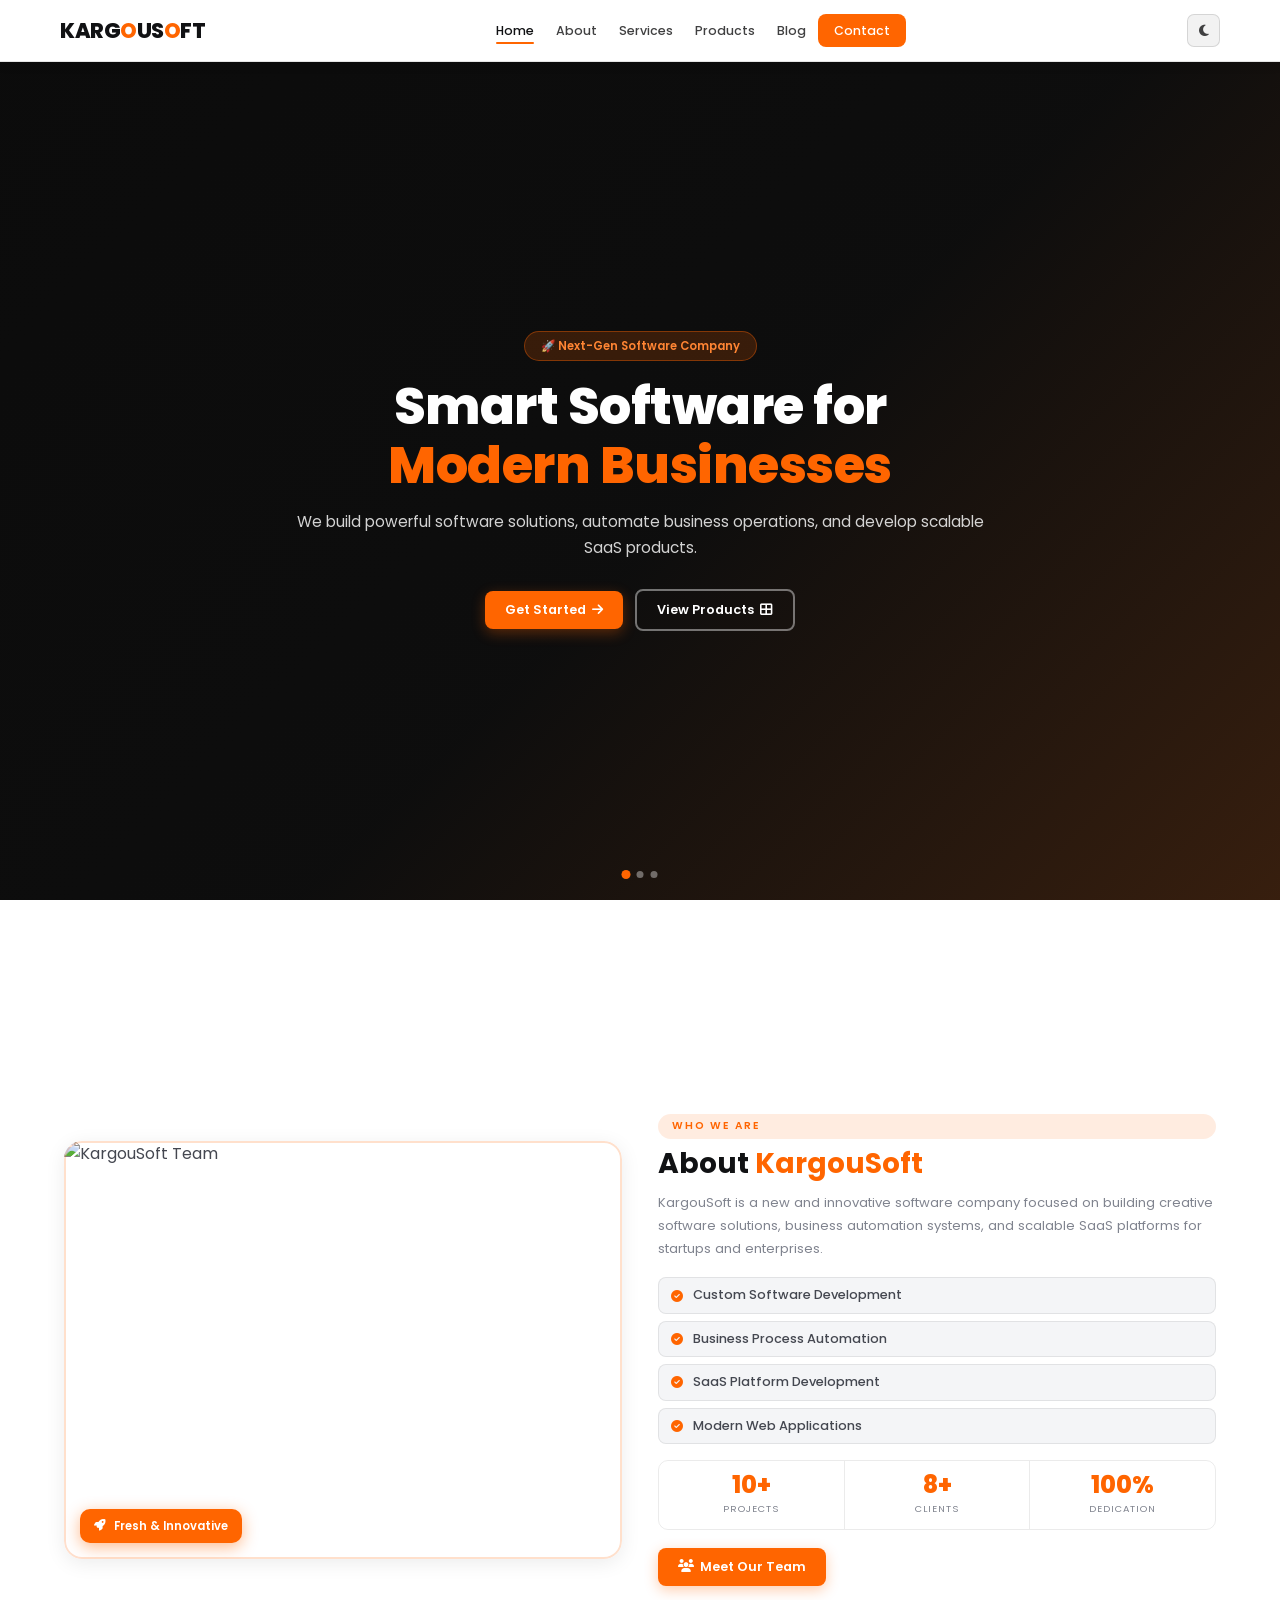
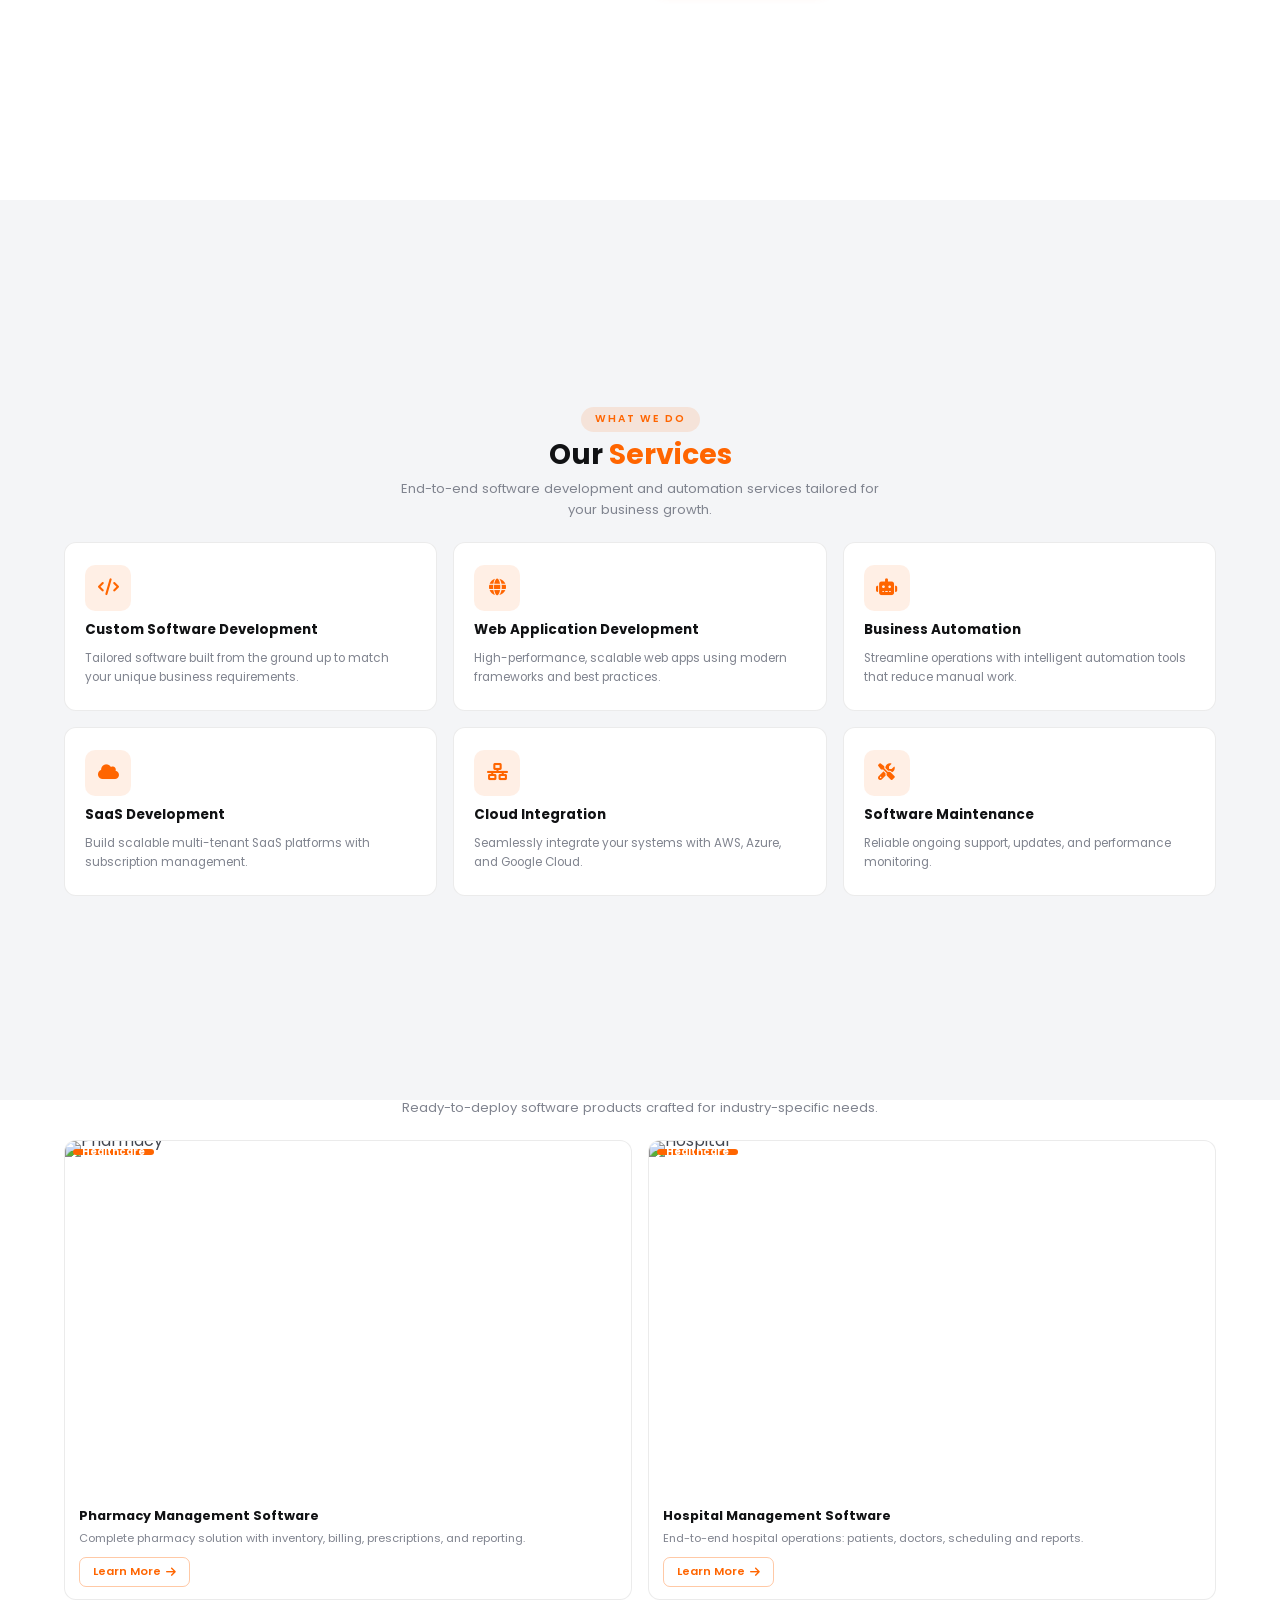
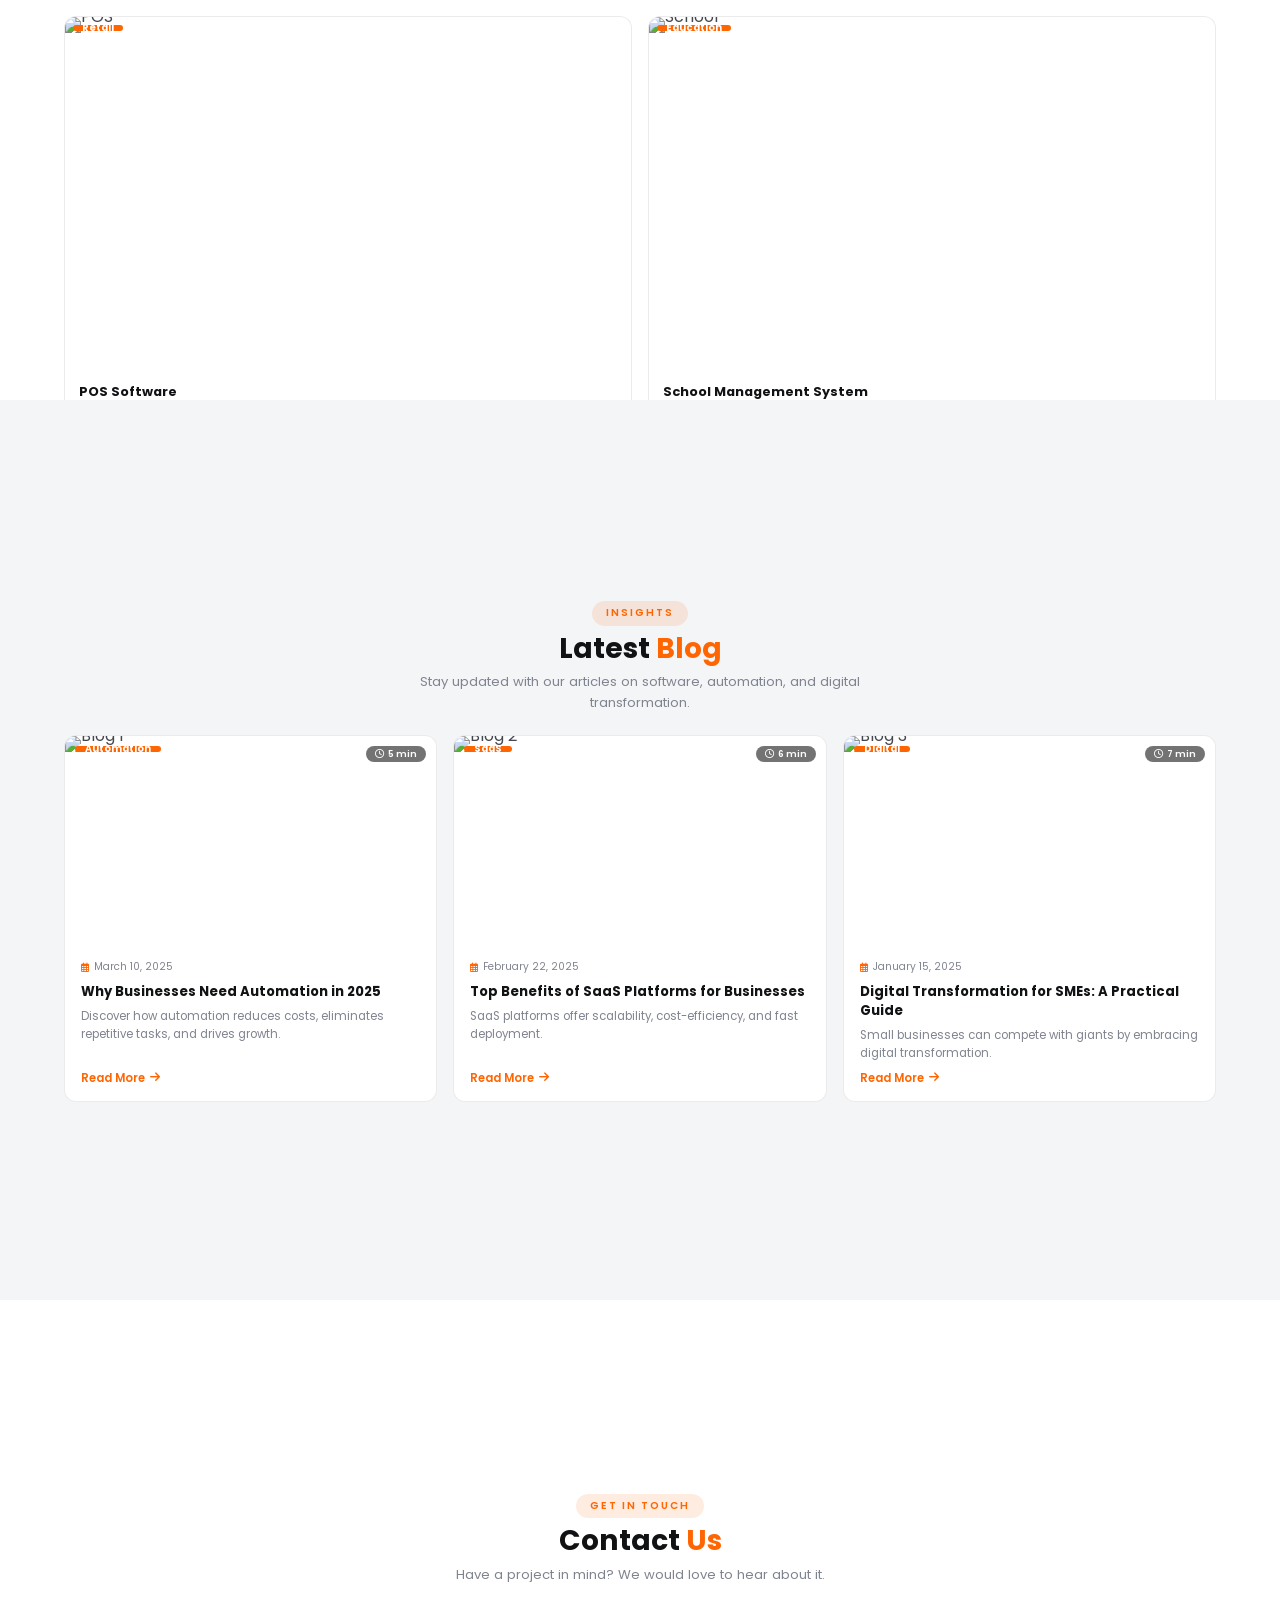
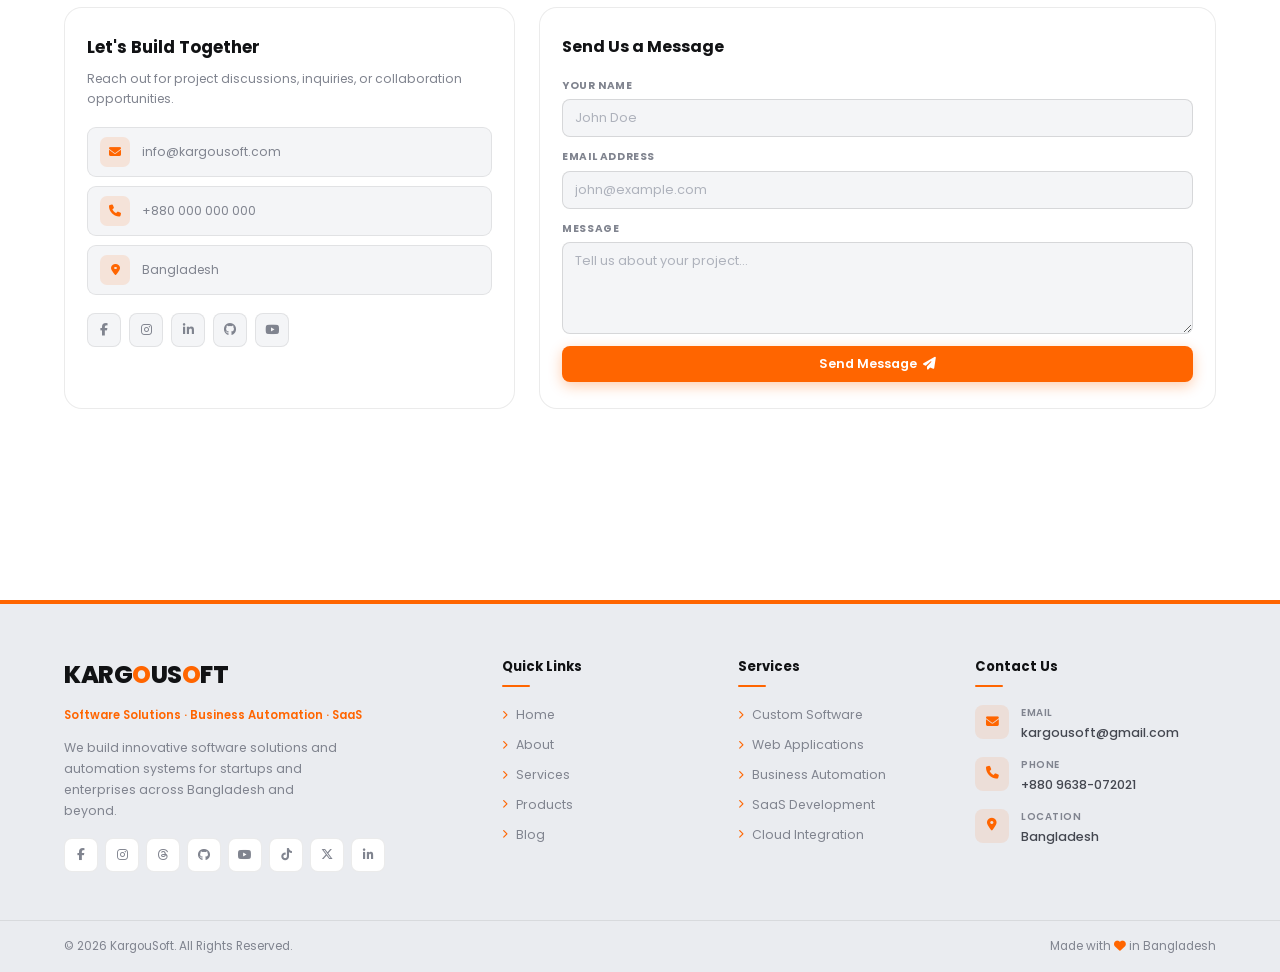
==== commit 88bb9865: "logo icon" ====
--- a/index.html
+++ b/index.html
@@ -15,13 +15,16 @@
       href="https://cdnjs.cloudflare.com/ajax/libs/font-awesome/6.5.0/css/all.min.css"
     />
     <link rel="stylesheet" href="style.css" />
+    <link rel="shortcut icon" href="assets/icon.png" type="image/x-icon" />
   </head>
   <body>
     <!-- NAVBAR -->
     <header class="navbar" id="navbar">
       <div class="nav-container">
         <a href="#home" class="nav-logo">
-          <span class="logo-k">Kargou</span><span class="logo-s">Soft</span>
+          <span class="logo-k">KARG</span><span class="logo-s">O</span
+          ><span class="logo-k">US</span><span class="logo-s">O</span
+          ><span class="logo-k">FT</span>
         </a>
         <nav class="nav-menu" id="navMenu">
           <a href="#home" class="nav-link active">Home</a>
@@ -512,7 +515,9 @@
         <div class="footer-main container">
           <div class="fc-brand">
             <a href="#home" class="footer-logo">
-              <span class="logo-k">Kargou</span><span class="logo-s">Soft</span>
+              <span class="logo-k">KARG</span><span class="logo-s">O</span
+              ><span class="logo-k">US</span><span class="logo-s">O</span
+              ><span class="logo-k">FT</span>
             </a>
             <p class="fc-tagline">
               Software Solutions · Business Automation · SaaS
@@ -617,7 +622,7 @@
                 <div>
                   <span class="fc-contact-label">Email</span>
                   <a href="mailto:info@kargousoft.com" class="fc-contact-val"
-                    >info@kargousoft.com</a
+                    >kargousoft@gmail.com</a
                   >
                 </div>
               </li>
@@ -626,7 +631,7 @@
                 <div>
                   <span class="fc-contact-label">Phone</span>
                   <a href="tel:+880000000000" class="fc-contact-val"
-                    >+880 000 000 000</a
+                    >+880 9638-072021</a
                   >
                 </div>
               </li>
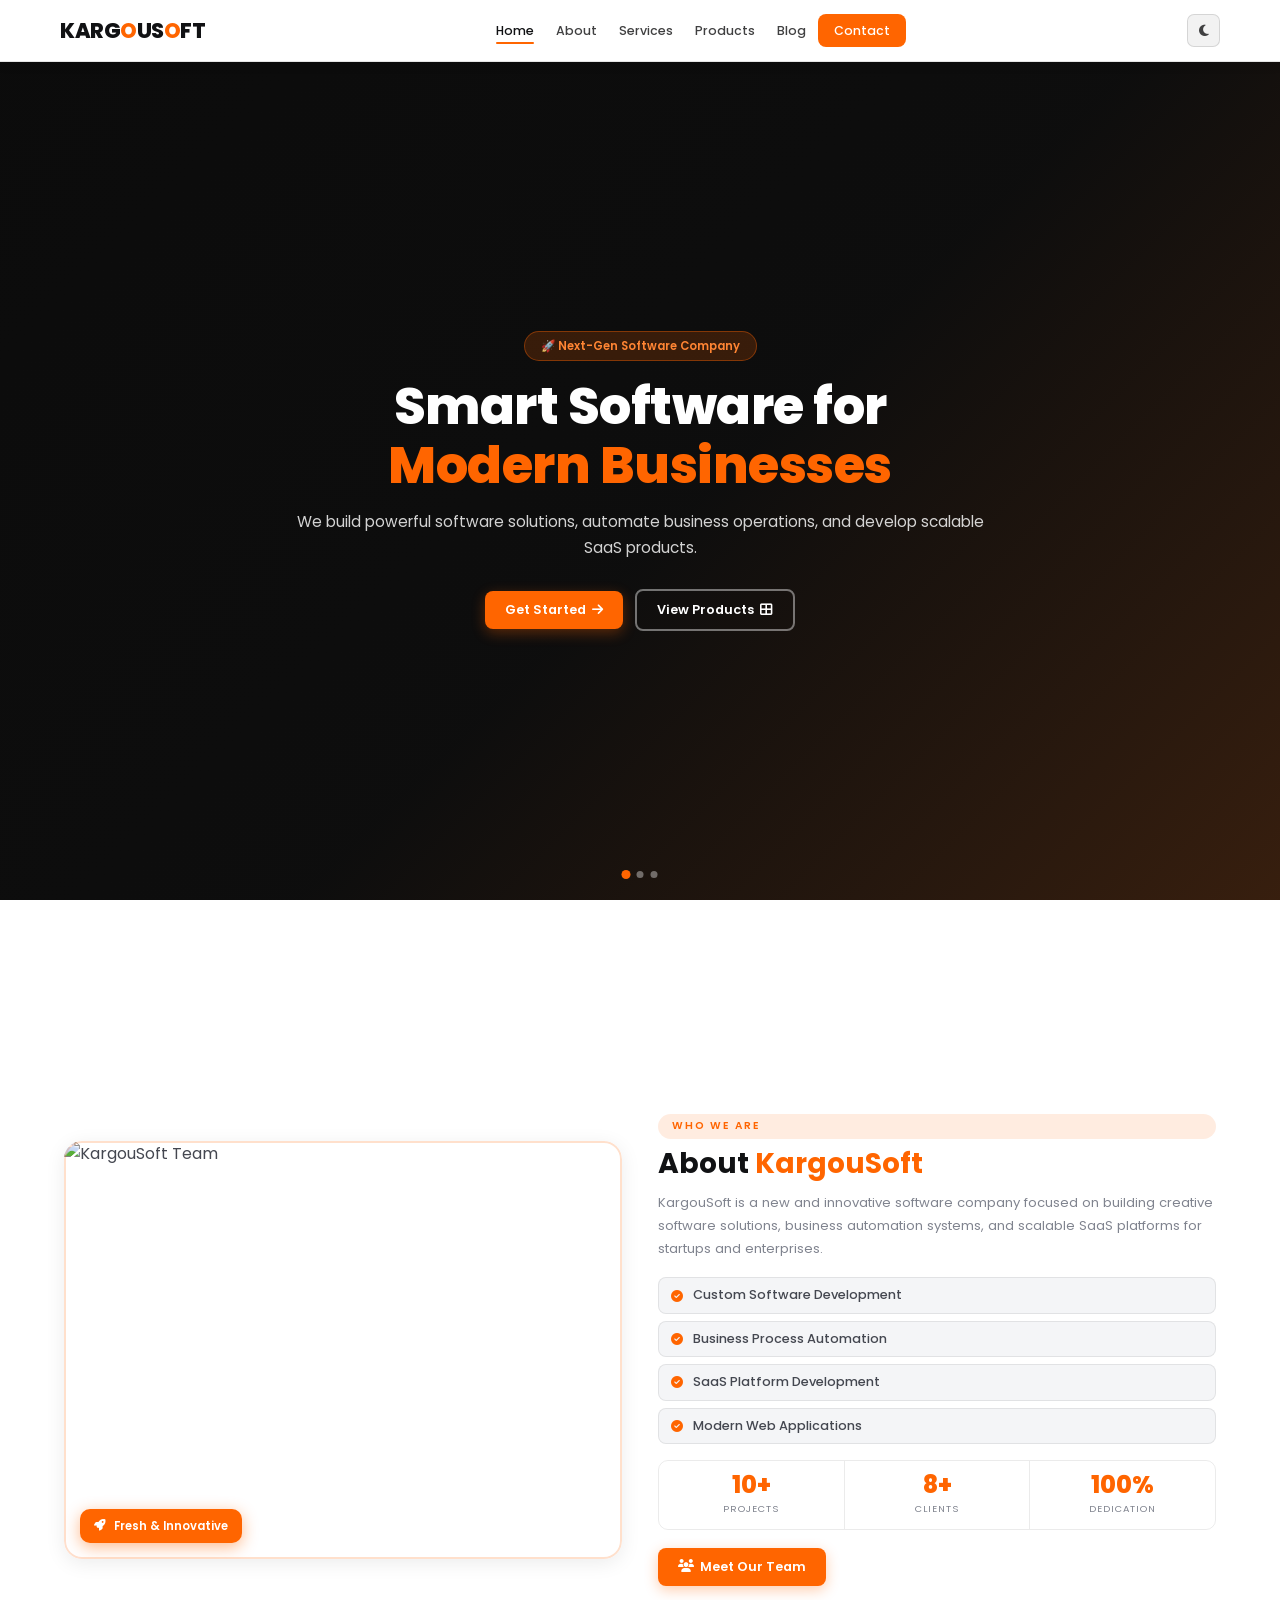
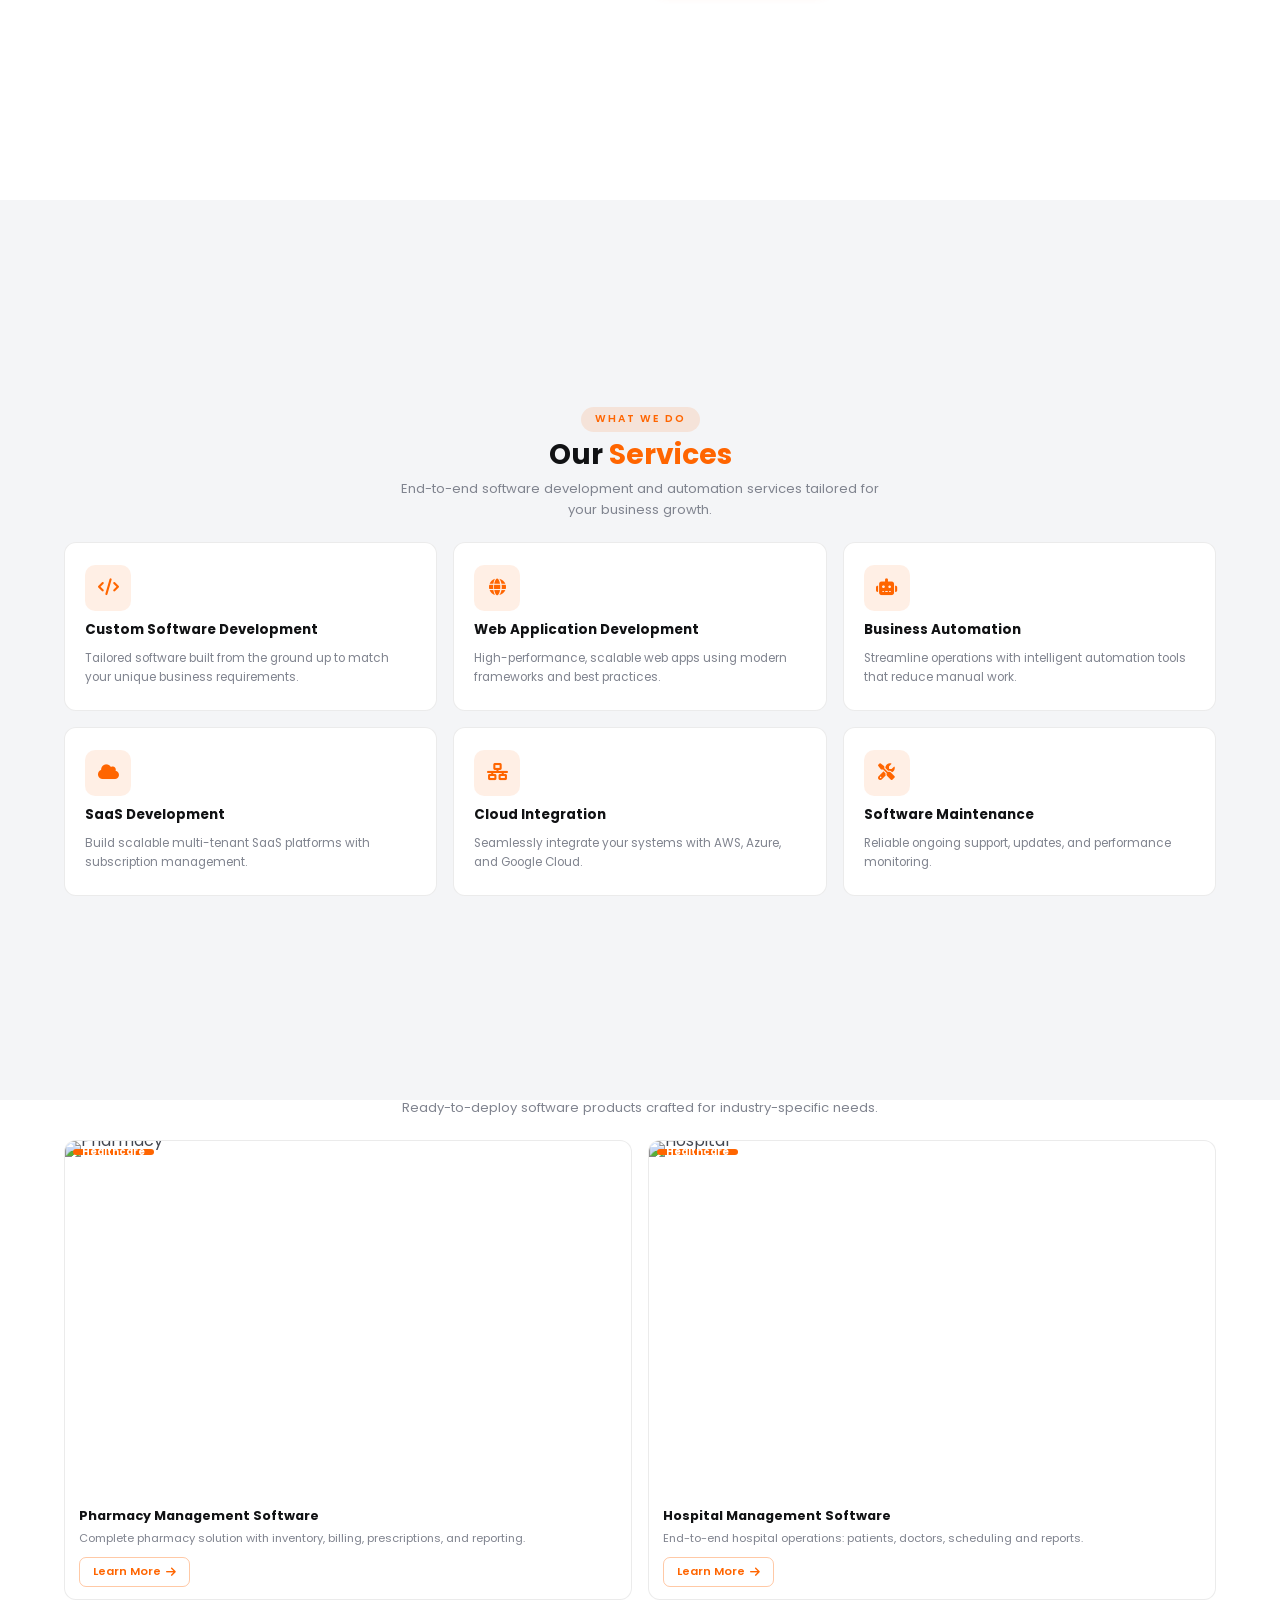
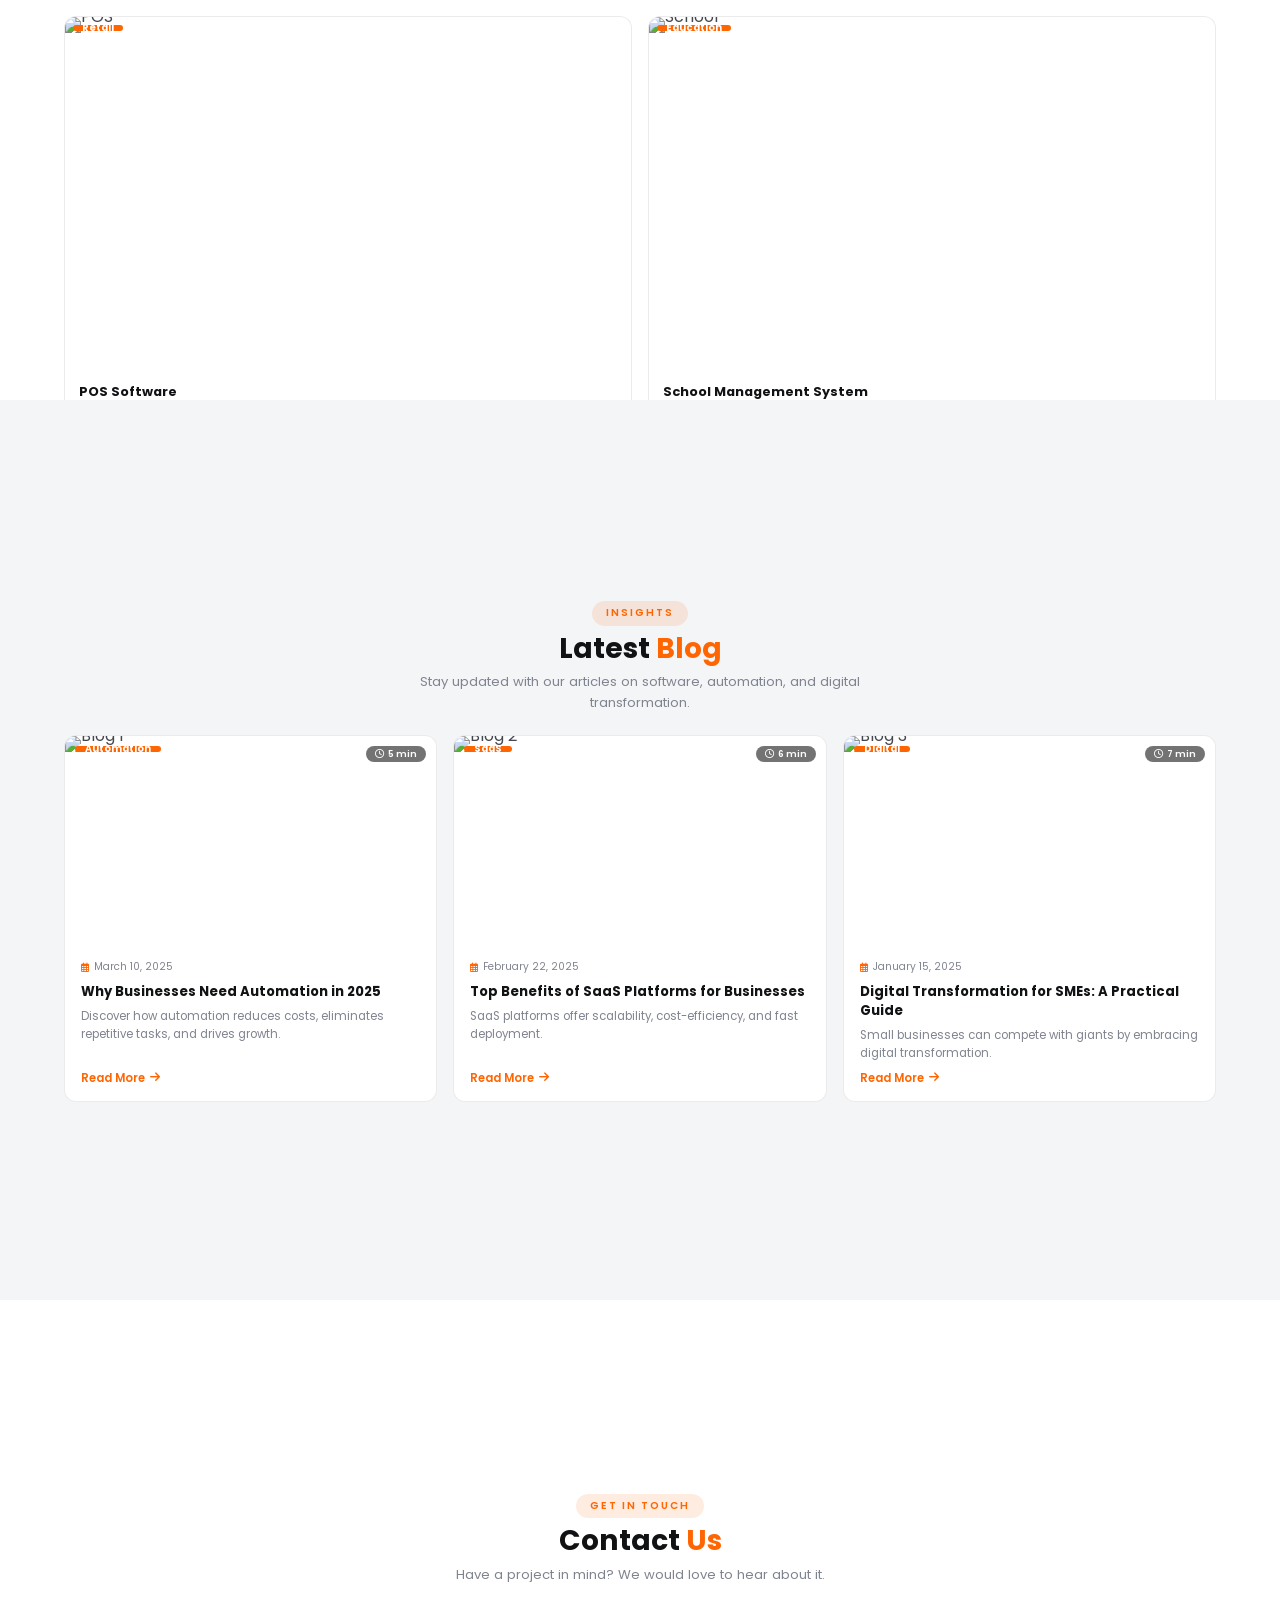
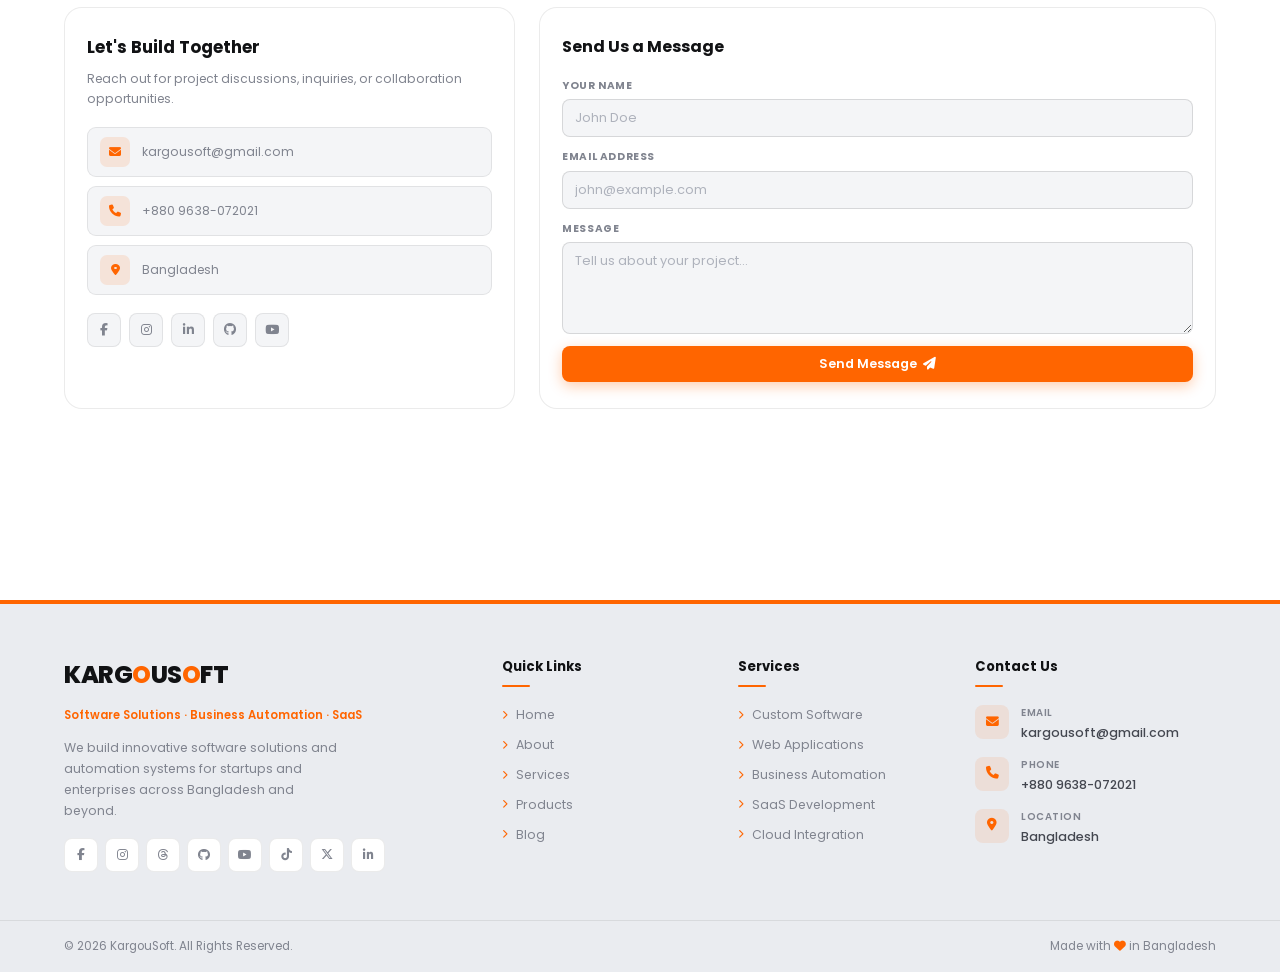
==== commit fabf5232: "contact details" ====
--- a/index.html
+++ b/index.html
@@ -433,11 +433,11 @@
             <ul class="contact-details">
               <li>
                 <i class="fas fa-envelope"></i
-                ><a href="mailto:info@kargousoft.com">info@kargousoft.com</a>
+                ><a href="mailto:info@kargousoft.com">kargousoft@gmail.com</a>
               </li>
               <li>
                 <i class="fas fa-phone"></i
-                ><a href="tel:+880000000000">+880 000 000 000</a>
+                ><a href="tel:+880000000000">+880 9638-072021</a>
               </li>
               <li>
                 <i class="fas fa-map-marker-alt"></i><span>Bangladesh</span>
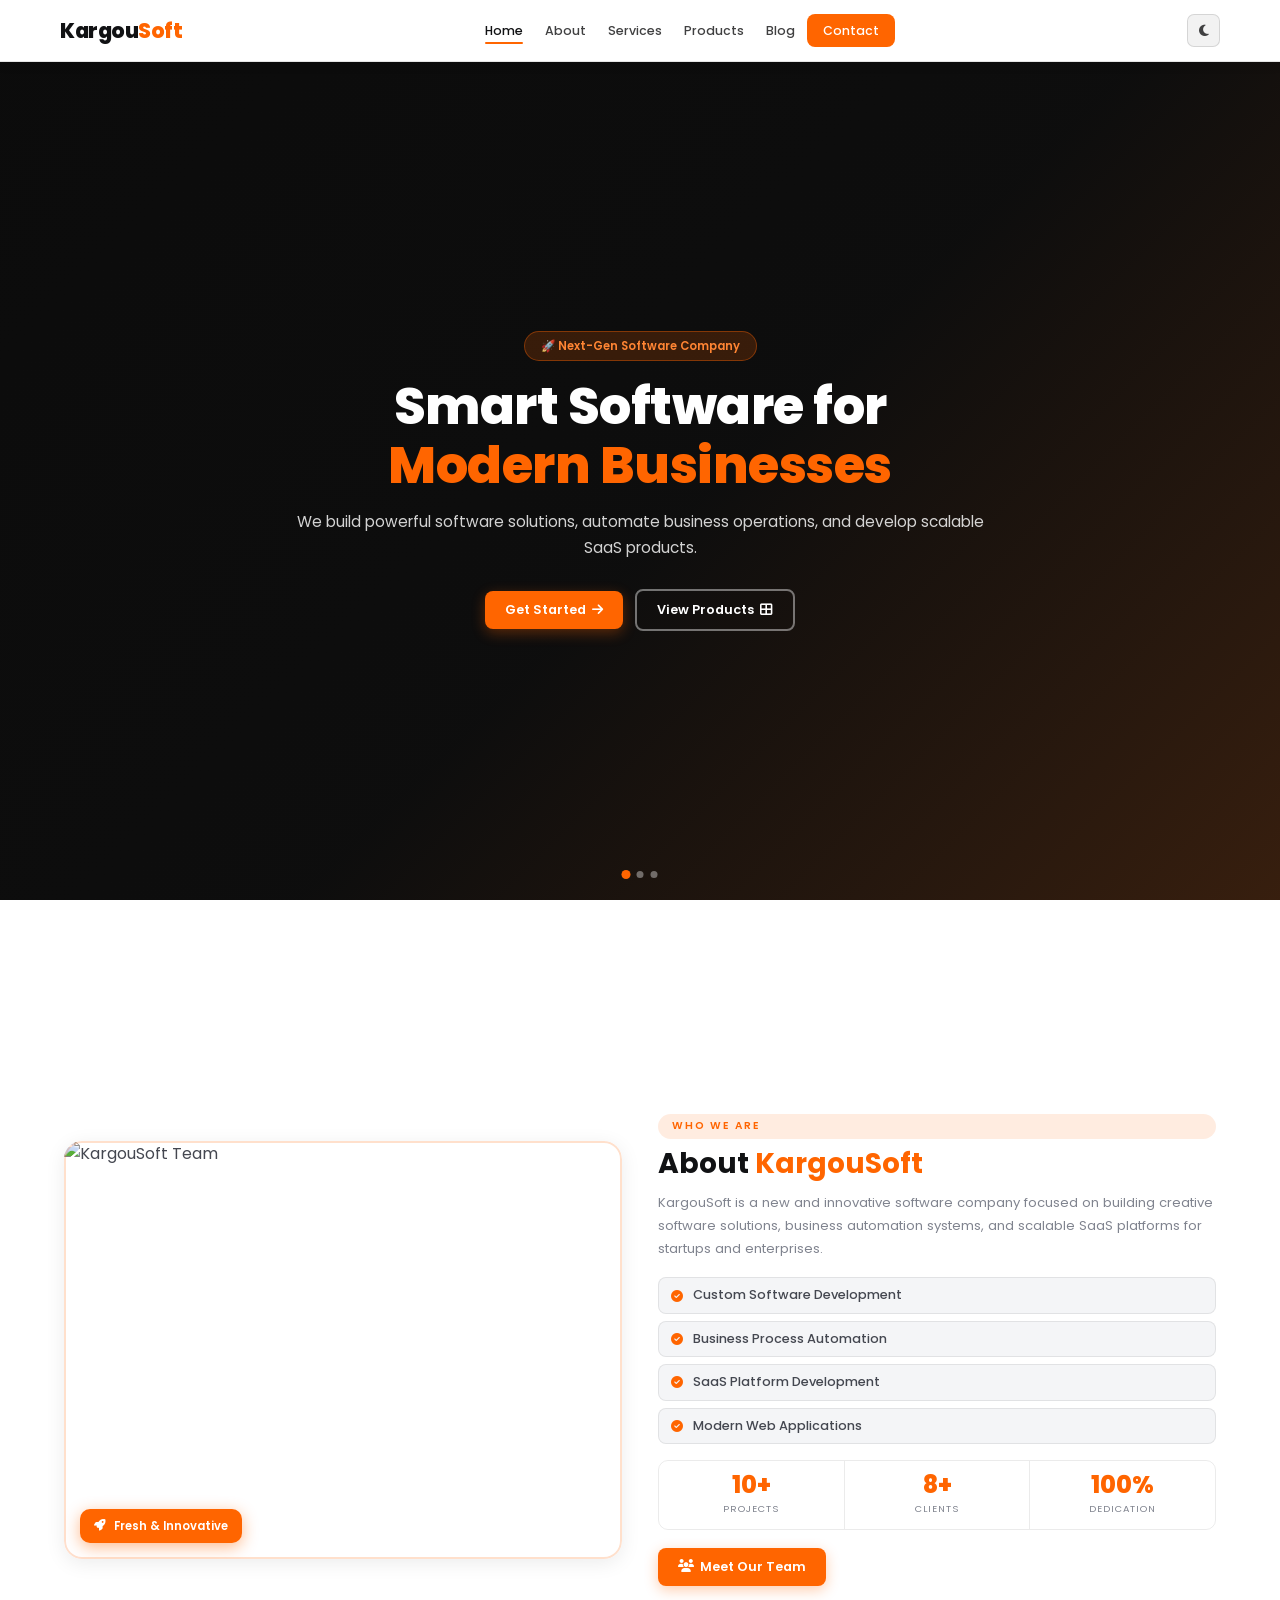
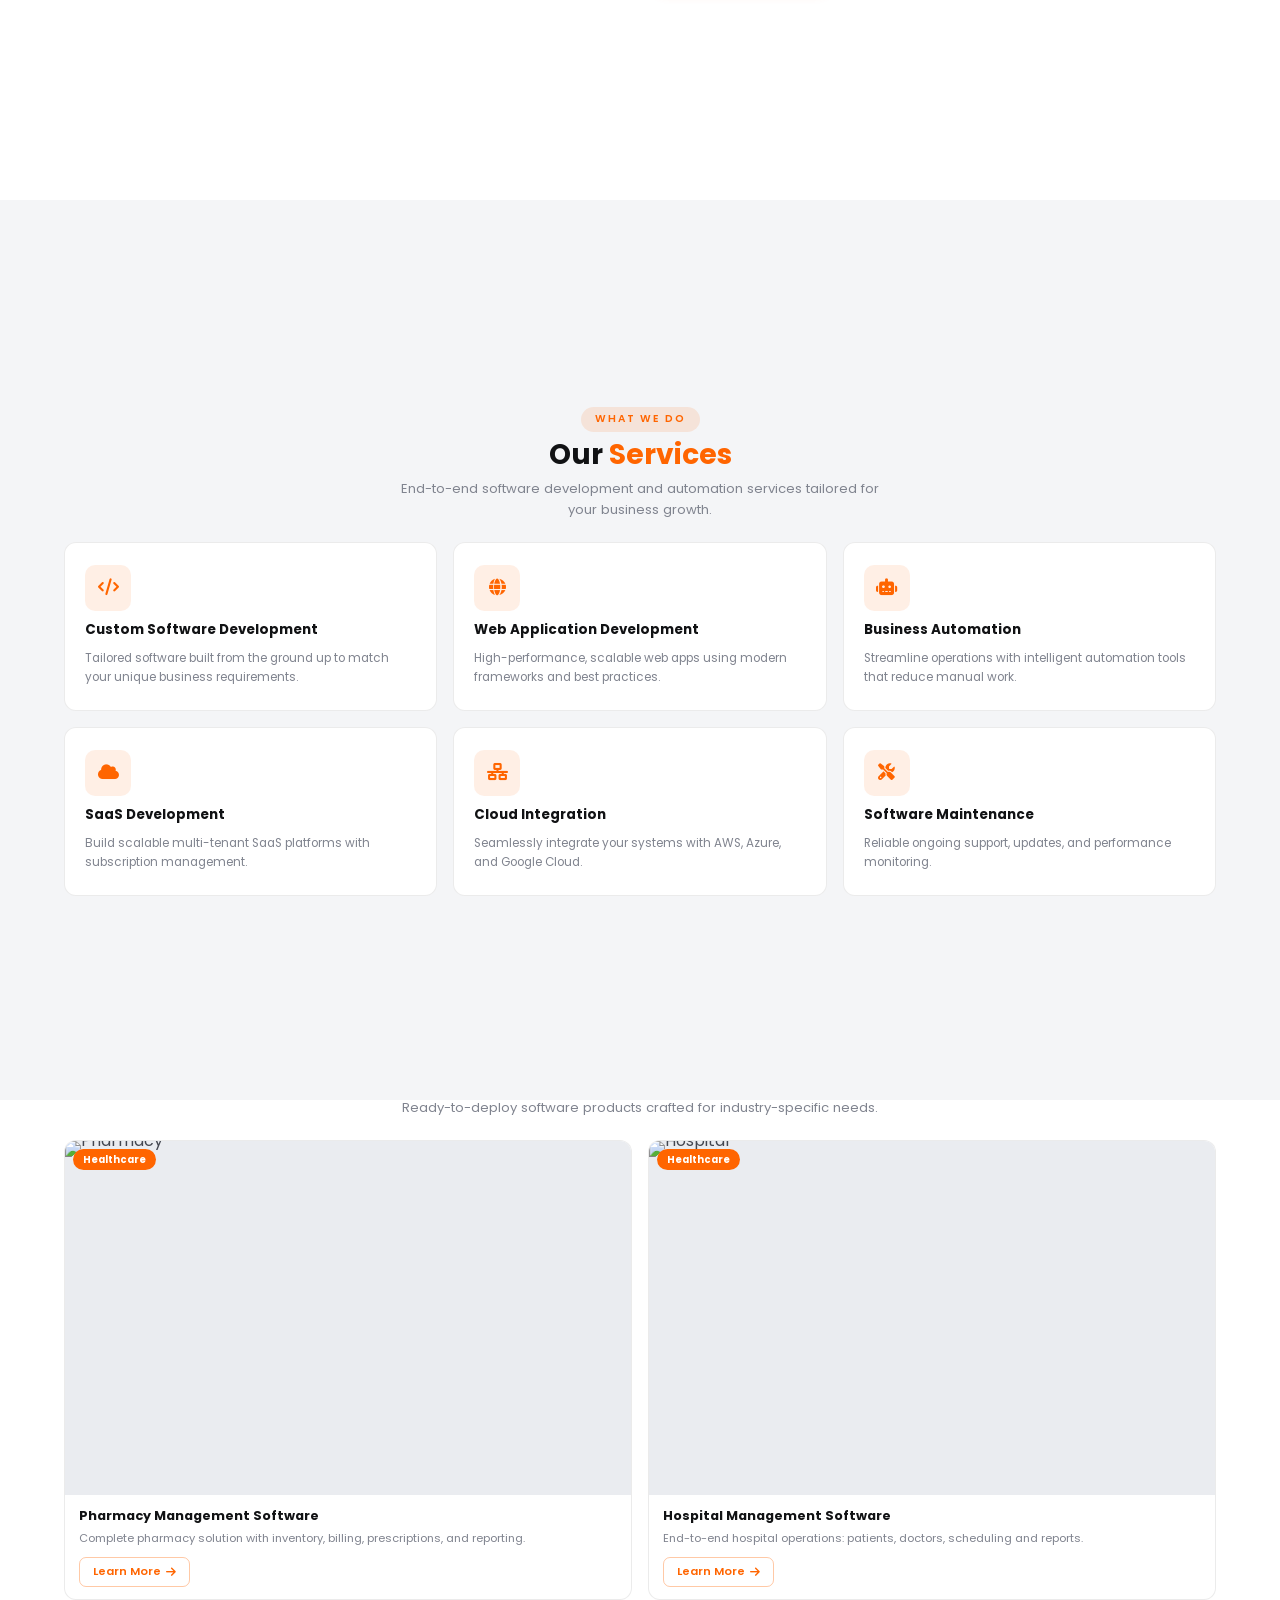
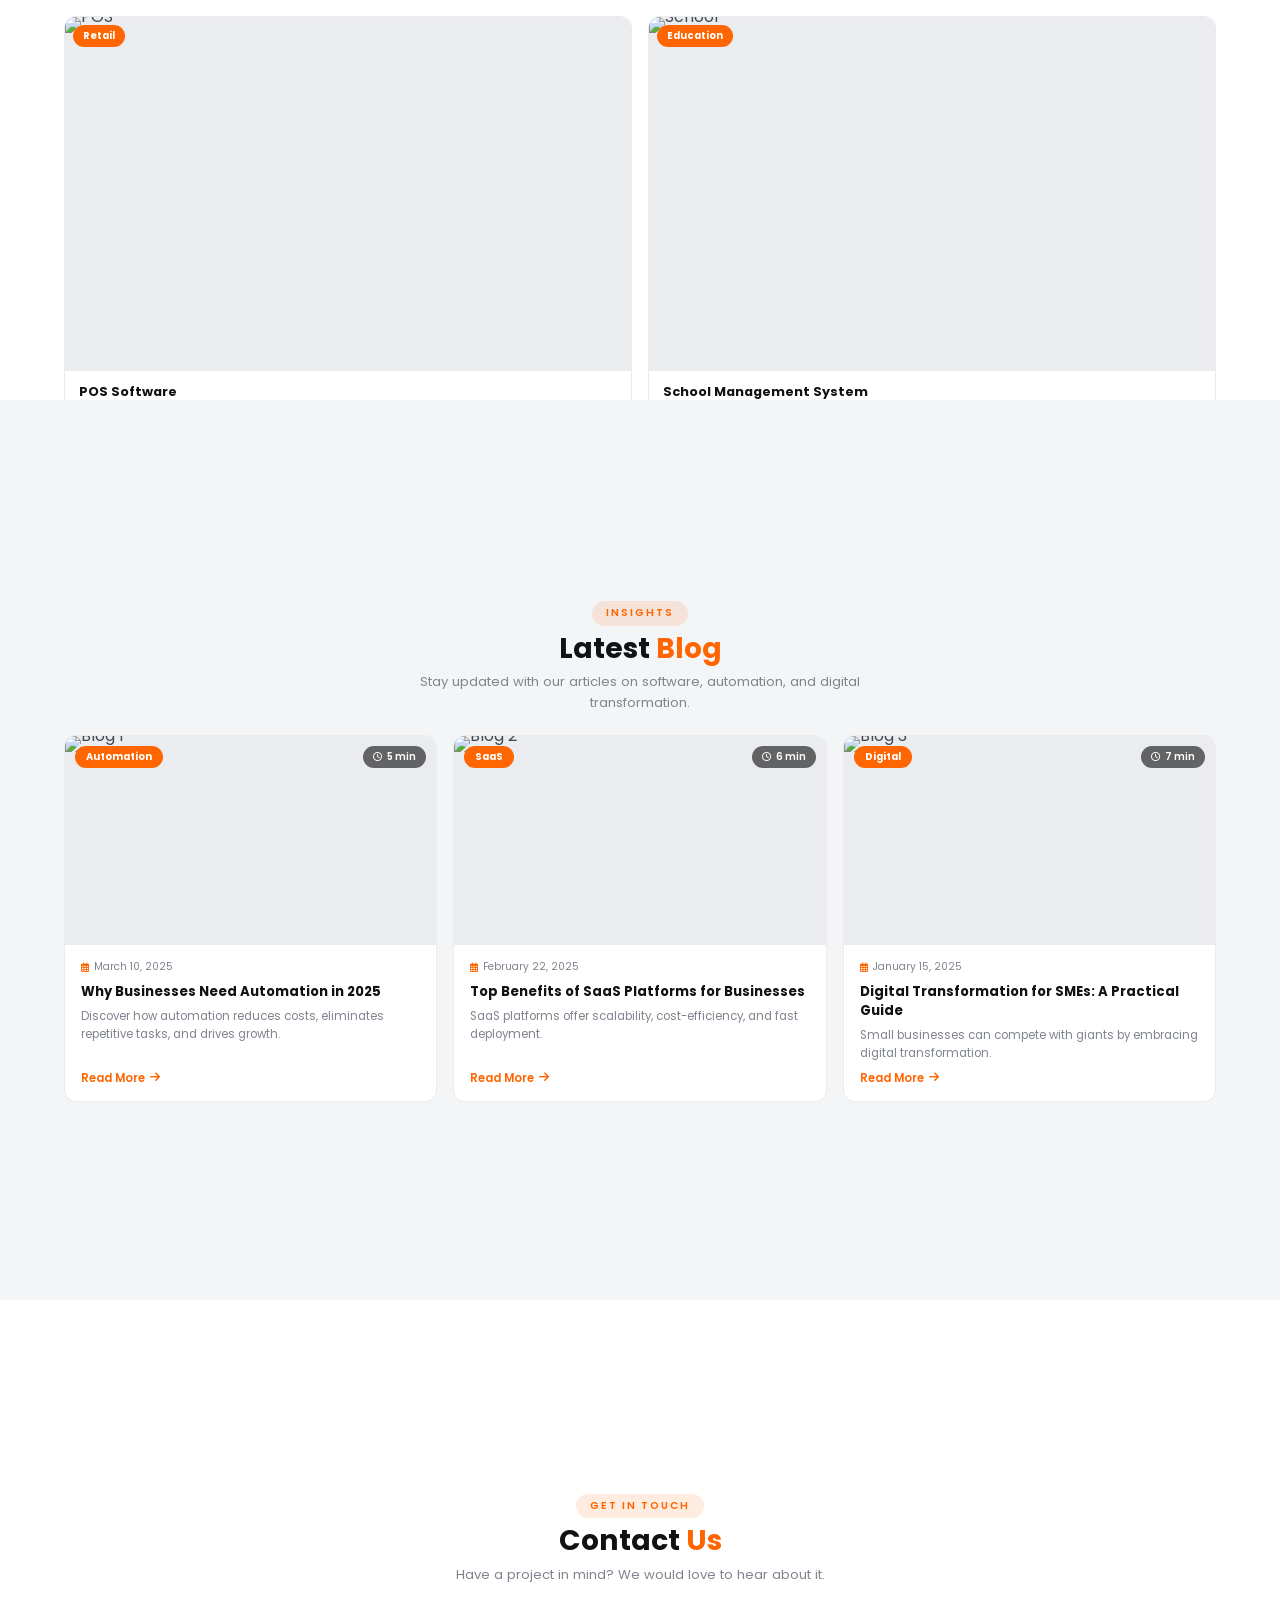
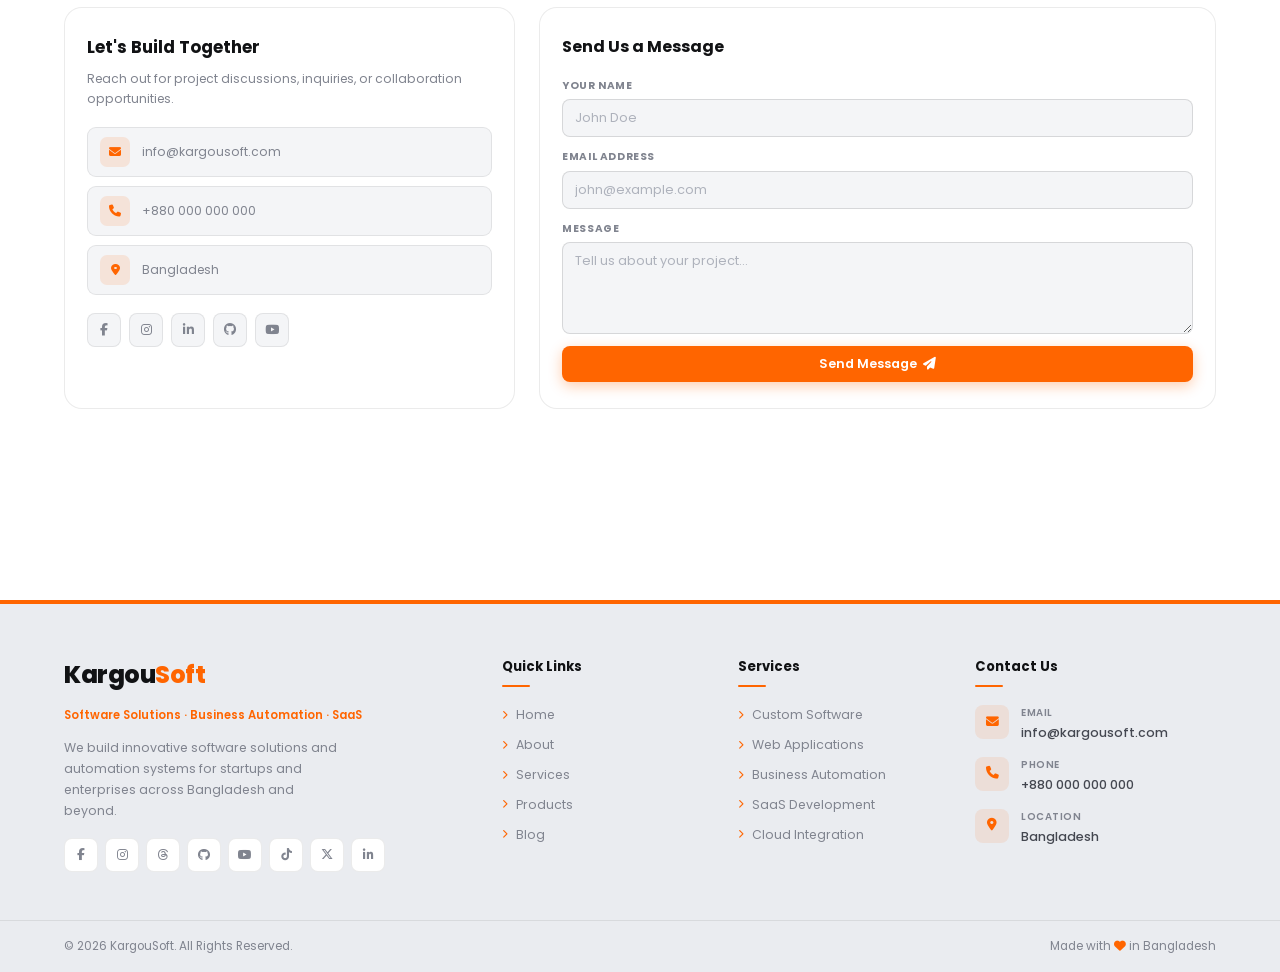
==== commit e320480e: "css" ====
--- a/index.html
+++ b/index.html
@@ -15,16 +15,13 @@
       href="https://cdnjs.cloudflare.com/ajax/libs/font-awesome/6.5.0/css/all.min.css"
     />
     <link rel="stylesheet" href="style.css" />
-    <link rel="shortcut icon" href="assets/icon.png" type="image/x-icon" />
   </head>
   <body>
     <!-- NAVBAR -->
     <header class="navbar" id="navbar">
       <div class="nav-container">
         <a href="#home" class="nav-logo">
-          <span class="logo-k">KARG</span><span class="logo-s">O</span
-          ><span class="logo-k">US</span><span class="logo-s">O</span
-          ><span class="logo-k">FT</span>
+          <span class="logo-k">Kargou</span><span class="logo-s">Soft</span>
         </a>
         <nav class="nav-menu" id="navMenu">
           <a href="#home" class="nav-link active">Home</a>
@@ -361,6 +358,7 @@
               ></a>
             </div>
           </article>
+
           <article class="blog-card">
             <div class="blog-img-box">
               <img
@@ -385,6 +383,7 @@
               ></a>
             </div>
           </article>
+
           <article class="blog-card">
             <div class="blog-img-box">
               <img
@@ -433,11 +432,11 @@
             <ul class="contact-details">
               <li>
                 <i class="fas fa-envelope"></i
-                ><a href="mailto:info@kargousoft.com">kargousoft@gmail.com</a>
+                ><a href="mailto:info@kargousoft.com">info@kargousoft.com</a>
               </li>
               <li>
                 <i class="fas fa-phone"></i
-                ><a href="tel:+880000000000">+880 9638-072021</a>
+                ><a href="tel:+880000000000">+880 000 000 000</a>
               </li>
               <li>
                 <i class="fas fa-map-marker-alt"></i><span>Bangladesh</span>
@@ -515,9 +514,7 @@
         <div class="footer-main container">
           <div class="fc-brand">
             <a href="#home" class="footer-logo">
-              <span class="logo-k">KARG</span><span class="logo-s">O</span
-              ><span class="logo-k">US</span><span class="logo-s">O</span
-              ><span class="logo-k">FT</span>
+              <span class="logo-k">Kargou</span><span class="logo-s">Soft</span>
             </a>
             <p class="fc-tagline">
               Software Solutions · Business Automation · SaaS
@@ -555,7 +552,6 @@
               ></a>
             </div>
           </div>
-
           <div class="fc-col">
             <h4 class="fc-heading">Quick Links</h4>
             <ul class="fc-list">
@@ -580,7 +576,6 @@
               </li>
             </ul>
           </div>
-
           <div class="fc-col">
             <h4 class="fc-heading">Services</h4>
             <ul class="fc-list">
@@ -611,7 +606,6 @@
               </li>
             </ul>
           </div>
-
           <div class="fc-col">
             <h4 class="fc-heading">Contact Us</h4>
             <ul class="fc-contact-list">
@@ -622,7 +616,7 @@
                 <div>
                   <span class="fc-contact-label">Email</span>
                   <a href="mailto:info@kargousoft.com" class="fc-contact-val"
-                    >kargousoft@gmail.com</a
+                    >info@kargousoft.com</a
                   >
                 </div>
               </li>
@@ -631,7 +625,7 @@
                 <div>
                   <span class="fc-contact-label">Phone</span>
                   <a href="tel:+880000000000" class="fc-contact-val"
-                    >+880 9638-072021</a
+                    >+880 000 000 000</a
                   >
                 </div>
               </li>
--- a/style.css
+++ b/style.css
@@ -2,7 +2,6 @@
    KargouSoft — style.css
    ============================================================ */
 
-/* ---- LIGHT MODE ---- */
 :root {
   --primary: #ff6500;
   --primary-dark: #cc5000;
@@ -46,7 +45,6 @@
   --nav-height: 62px;
 }
 
-/* ---- DARK MODE ---- */
 [data-theme="dark"] {
   --nav-bg: #404041;
   --nav-border: rgba(255, 255, 255, 0.08);
@@ -706,7 +704,7 @@
 }
 
 /* ============================================================
-   PRODUCTS
+   PRODUCTS — fixed tag position
    ============================================================ */
 .products-sec {
   background: var(--bg-2);
@@ -731,12 +729,15 @@
   box-shadow: var(--shadow-card);
   border-color: rgba(255, 101, 0, 0.22);
 }
+
+/* image box — position:relative is required for .product-tag */
 .product-img-box {
   position: relative;
   width: 100%;
   overflow: hidden;
   flex-shrink: 0;
   line-height: 0;
+  background: var(--bg-3);
 }
 .product-photo {
   display: block;
@@ -749,17 +750,23 @@
 .product-card:hover .product-photo {
   transform: scale(1.07);
 }
+
+/* tag badge — positioned over image */
 .product-tag {
   position: absolute;
   top: 8px;
   left: 8px;
+  z-index: 2;
   background: var(--primary);
   color: #fff;
   font-size: 0.6rem;
   font-weight: 700;
-  padding: 3px 9px;
+  padding: 4px 10px;
   border-radius: 50px;
-}
+  line-height: 1.4;
+  white-space: nowrap;
+}
+
 .product-body {
   padding: 12px 14px;
   flex: 1;
@@ -802,7 +809,7 @@
 }
 
 /* ============================================================
-   BLOG
+   BLOG — fixed badge position
    ============================================================ */
 .blog-sec {
   background: var(--bg);
@@ -827,12 +834,15 @@
   box-shadow: var(--shadow-card);
   border-color: rgba(255, 101, 0, 0.2);
 }
+
+/* image box — position:relative required */
 .blog-img-box {
   position: relative;
   width: 100%;
   overflow: hidden;
   flex-shrink: 0;
   line-height: 0;
+  background: var(--bg-3);
 }
 .blog-photo {
   display: block;
@@ -845,32 +855,43 @@
 .blog-card:hover .blog-photo {
   transform: scale(1.07);
 }
+
+/* category badge */
 .blog-cat {
   position: absolute;
   top: 10px;
   left: 10px;
+  z-index: 2;
   background: var(--primary);
   color: #fff;
-  font-size: 0.6rem;
+  font-size: 0.62rem;
   font-weight: 700;
-  padding: 3px 10px;
+  padding: 4px 11px;
   border-radius: 50px;
-}
+  line-height: 1.4;
+  white-space: nowrap;
+}
+
+/* read time badge */
 .blog-time {
   position: absolute;
   top: 10px;
   right: 10px;
-  background: rgba(0, 0, 0, 0.55);
+  z-index: 2;
+  background: rgba(0, 0, 0, 0.58);
   backdrop-filter: blur(4px);
   color: #fff;
-  font-size: 0.58rem;
+  font-size: 0.6rem;
   font-weight: 600;
-  padding: 3px 9px;
+  padding: 4px 10px;
   border-radius: 50px;
   display: flex;
   align-items: center;
   gap: 4px;
-}
+  line-height: 1.4;
+  white-space: nowrap;
+}
+
 .blog-body {
   padding: 14px 16px;
   flex: 1;
@@ -1089,15 +1110,12 @@
 }
 
 /* ============================================================
-   FOOTER — desktop & tablet IDENTICAL layout
-   Mobile only changes below in @media (max-width: 768px)
+   FOOTER
    ============================================================ */
 .footer {
   background: var(--bg-3);
   border-top: 4px solid var(--primary);
 }
-
-/* This single grid is used for BOTH desktop and tablet */
 .footer-main {
   display: grid;
   grid-template-columns: 2.2fr 1fr 1fr 1.4fr;
@@ -1106,7 +1124,6 @@
   padding-bottom: 48px;
   align-items: start;
 }
-
 .fc-brand {
   display: flex;
   flex-direction: column;
@@ -1154,7 +1171,6 @@
   color: #fff;
   transform: translateY(-2px);
 }
-
 .fc-col {
   display: flex;
   flex-direction: column;
@@ -1201,7 +1217,6 @@
   color: var(--primary);
   gap: 12px;
 }
-
 .fc-contact-list {
   display: flex;
   flex-direction: column;
@@ -1243,7 +1258,6 @@
 a.fc-contact-val:hover {
   color: var(--primary);
 }
-
 .footer-bar {
   border-top: 1px solid var(--border);
 }
@@ -1309,7 +1323,7 @@
 }
 
 /* ============================================================
-   RESPONSIVE — 1280px
+   1280px
    ============================================================ */
 @media (max-width: 1280px) {
   .products-grid {
@@ -1325,8 +1339,7 @@
 }
 
 /* ============================================================
-   RESPONSIVE — 1024px  TABLET
-   footer-main is NOT changed here — stays identical to desktop
+   1024px TABLET
    ============================================================ */
 @media (max-width: 1024px) {
   .sec {
@@ -1432,19 +1445,23 @@
     padding: 20px 18px;
   }
 
+  .footer-main {
+    grid-template-columns: 2.2fr 1fr 1fr 1.4fr;
+    gap: 36px;
+    padding-top: 44px;
+    padding-bottom: 40px;
+  }
+
   .section-title {
     font-size: clamp(1.35rem, 2.8vw, 1.9rem);
   }
   .section-header {
     margin-bottom: 18px;
   }
-
-  /* footer-main intentionally NOT overridden here
-     so tablet gets exact same layout as desktop     */
 }
 
 /* ============================================================
-   RESPONSIVE — 768px  MOBILE ONLY
+   768px MOBILE
    ============================================================ */
 @media (max-width: 768px) {
   :root {
@@ -1578,6 +1595,12 @@
   .product-body p {
     font-size: 0.67rem;
   }
+  .product-tag {
+    font-size: 0.58rem;
+    padding: 3px 8px;
+    top: 7px;
+    left: 7px;
+  }
 
   .blog-grid {
     grid-template-columns: 1fr;
@@ -1594,6 +1617,18 @@
   }
   .read-more {
     font-size: 0.68rem;
+  }
+  .blog-cat {
+    font-size: 0.6rem;
+    padding: 3px 9px;
+    top: 8px;
+    left: 8px;
+  }
+  .blog-time {
+    font-size: 0.58rem;
+    padding: 3px 8px;
+    top: 8px;
+    right: 8px;
   }
 
   .contact-grid {
@@ -1627,7 +1662,6 @@
     padding: 8px 10px;
   }
 
-  /* ---- FOOTER MOBILE — 2 col grid ---- */
   .footer-main {
     grid-template-columns: 1fr 1fr;
     grid-template-rows: auto auto auto;
@@ -1635,7 +1669,6 @@
     padding-top: 36px;
     padding-bottom: 32px;
   }
-  /* Brand spans full width on top */
   .fc-brand {
     grid-column: 1 / -1;
     padding-bottom: 22px;
@@ -1644,8 +1677,6 @@
   .fc-desc {
     max-width: 100%;
   }
-  /* 3 cols after brand become 2+1 naturally in 2-col grid */
-
   .footer-bar-inner {
     flex-direction: column;
     text-align: center;
@@ -1657,7 +1688,7 @@
 }
 
 /* ============================================================
-   RESPONSIVE — 480px  SMALL MOBILE
+   480px SMALL MOBILE
    ============================================================ */
 @media (max-width: 480px) {
   :root {
@@ -1765,7 +1796,6 @@
     font-size: 0.74rem;
   }
 
-  /* Footer 480px — single column */
   .footer-main {
     grid-template-columns: 1fr;
     gap: 24px;
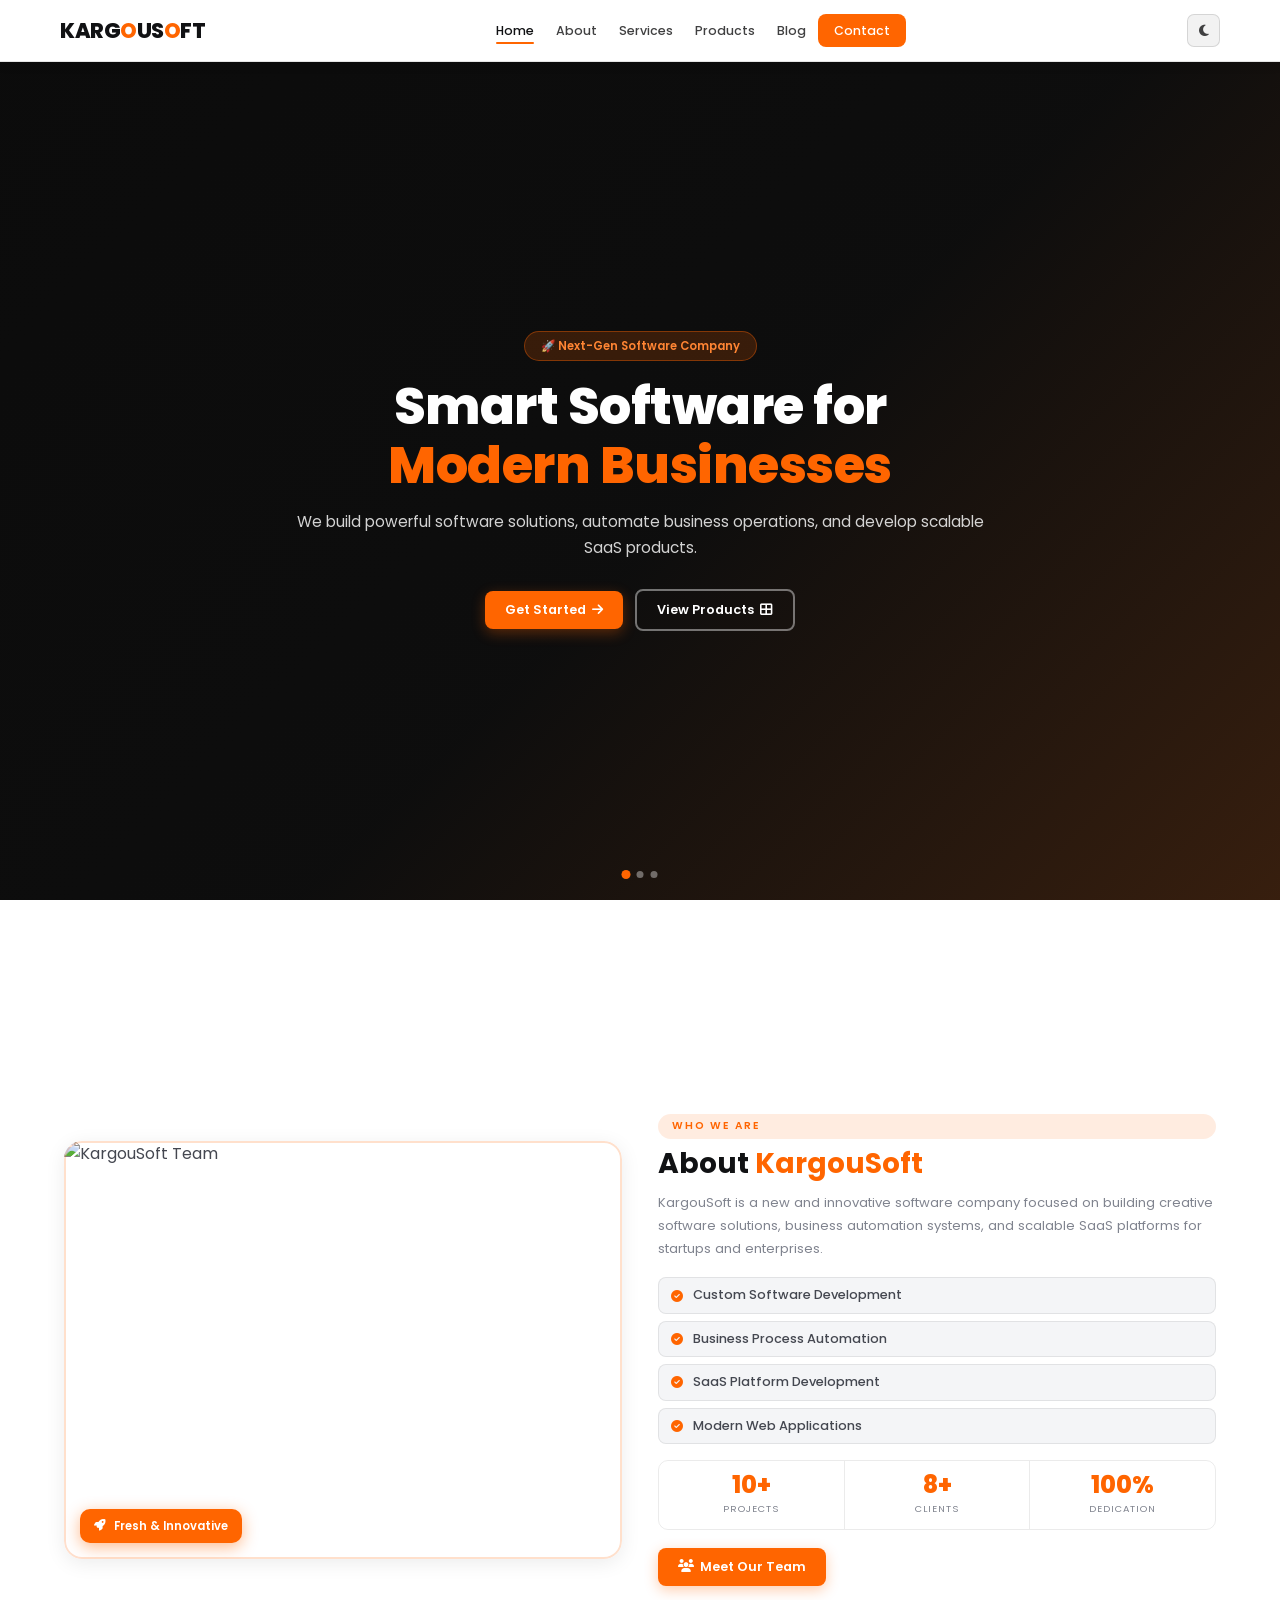
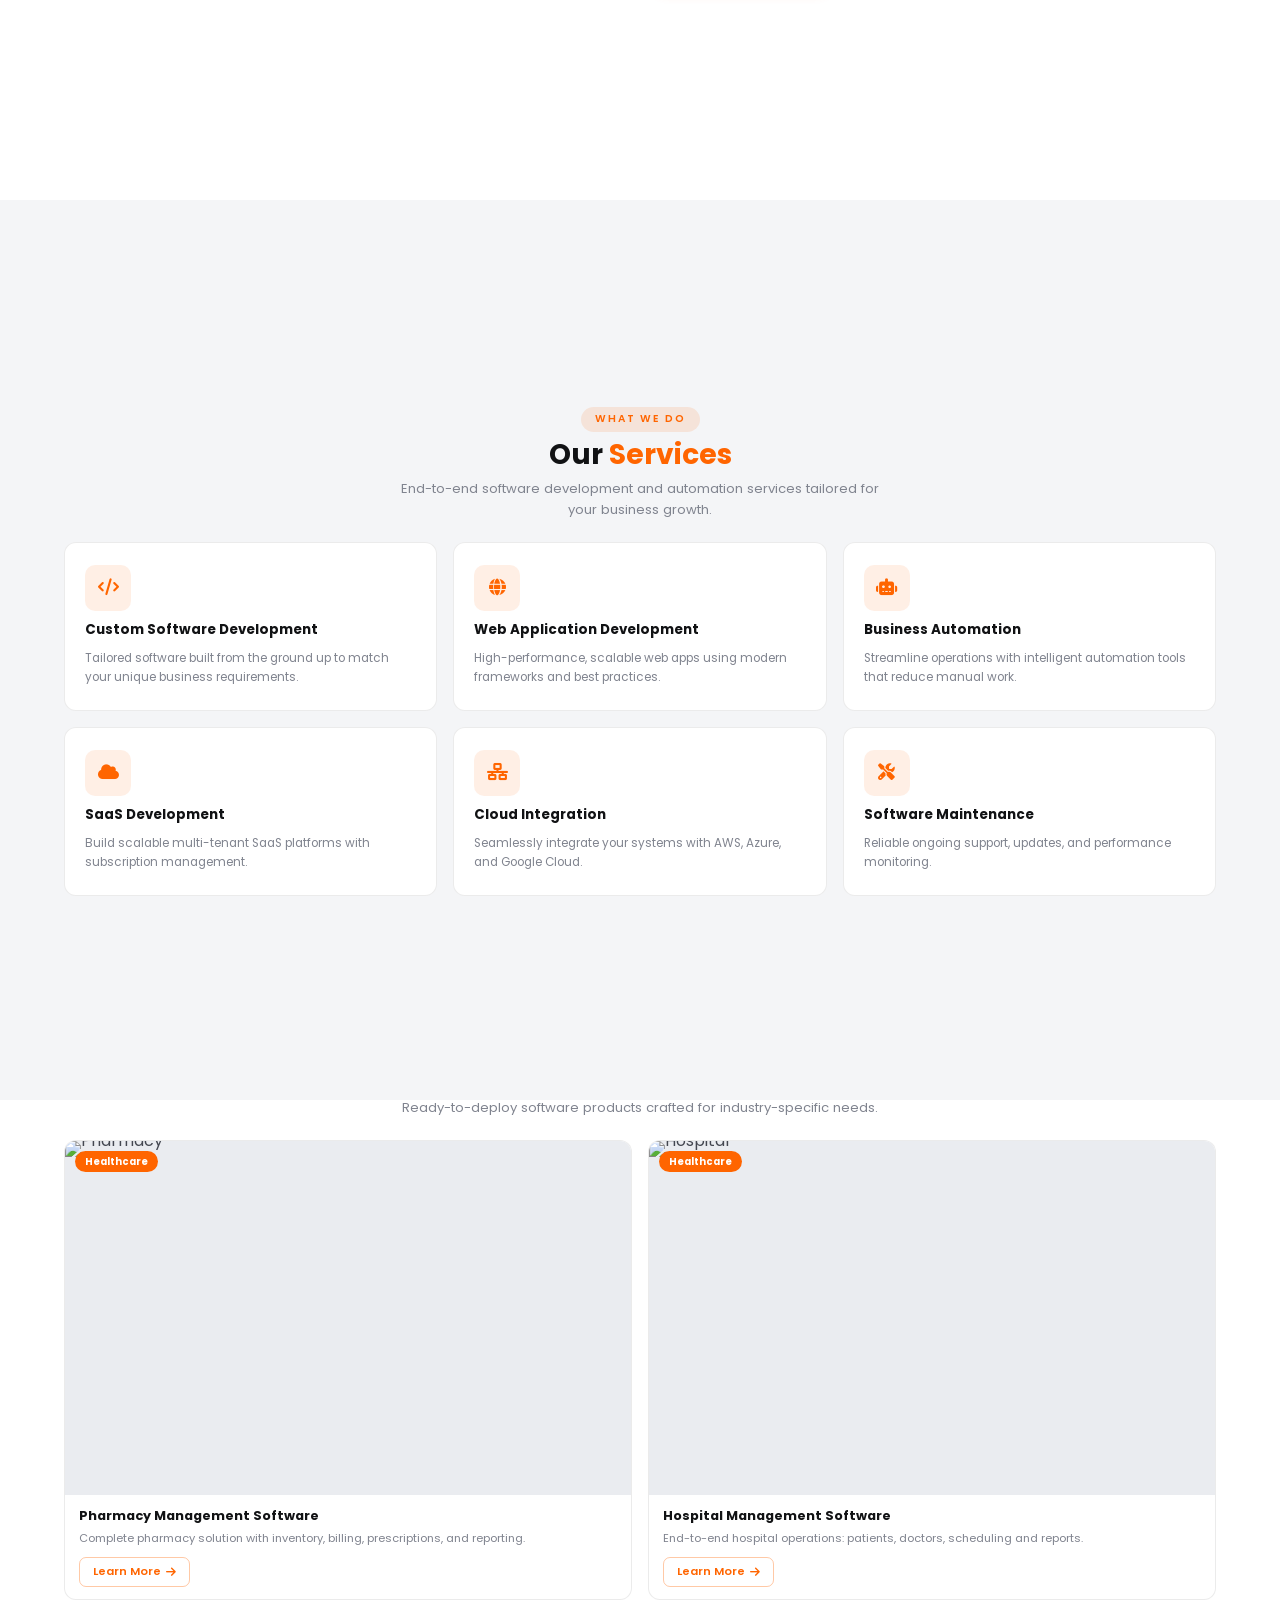
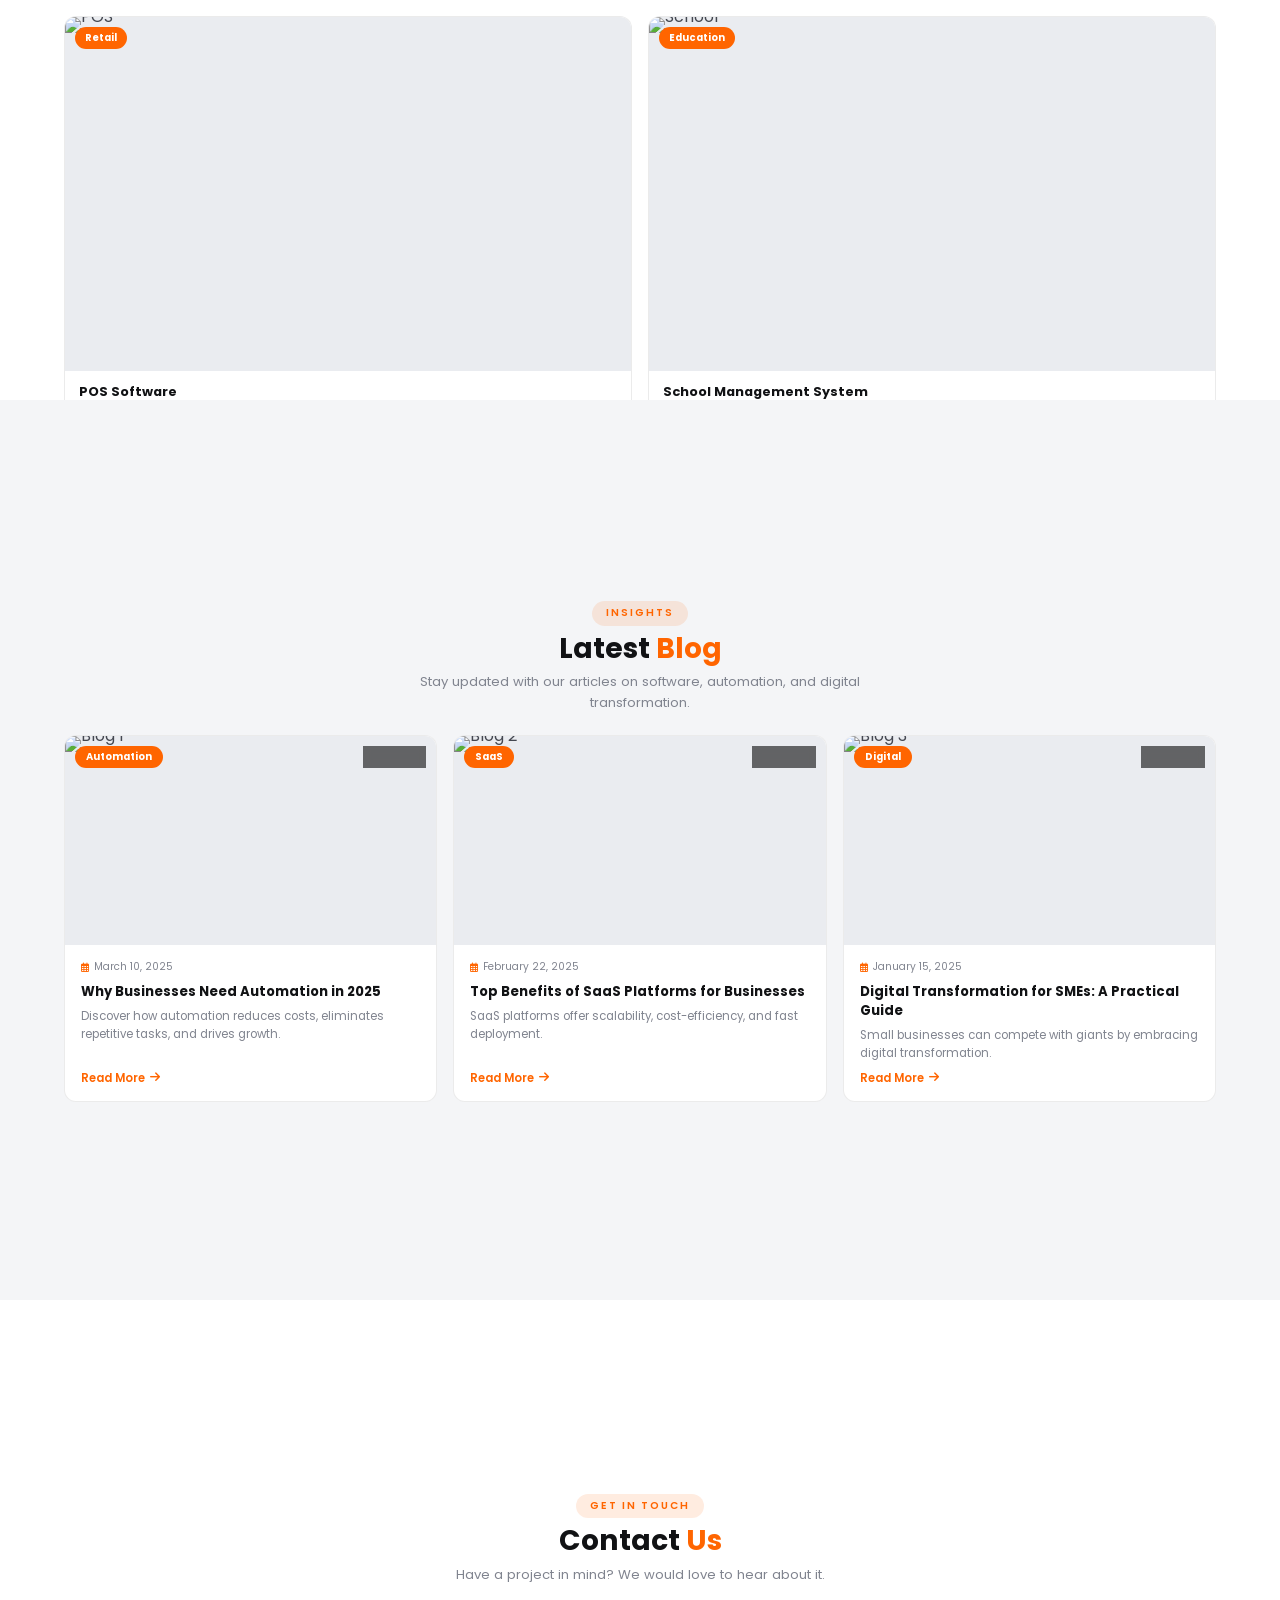
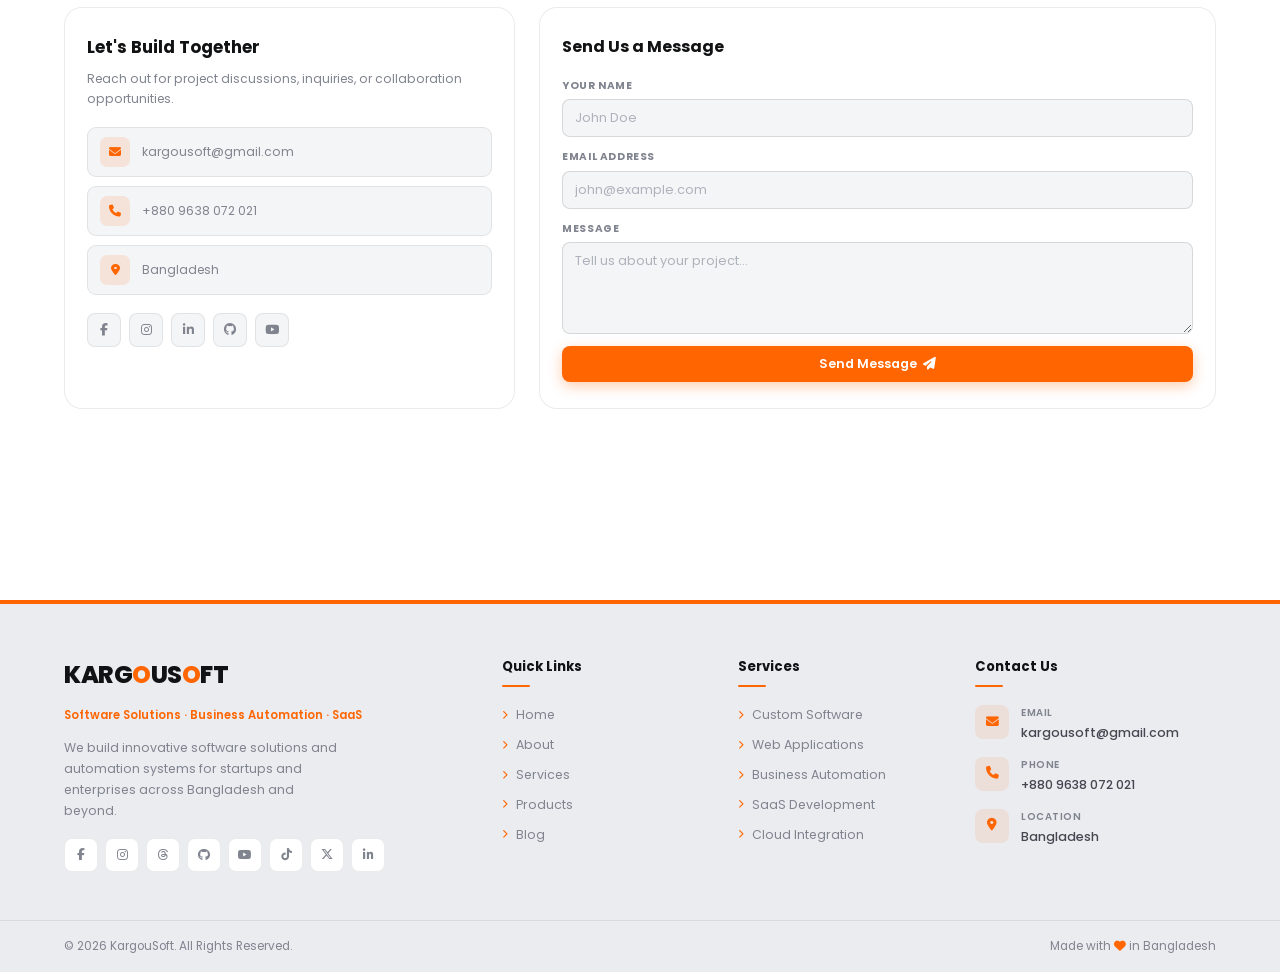
==== commit f3b89b40: "index.html" ====
--- a/index.html
+++ b/index.html
@@ -4,6 +4,7 @@
     <meta charset="UTF-8" />
     <meta name="viewport" content="width=device-width, initial-scale=1.0" />
     <title>KargouSoft – Smart Software for Modern Businesses</title>
+    <link rel="shortcut icon" href="assets/icon.png" type="image/x-icon" />
     <link rel="preconnect" href="https://fonts.googleapis.com" />
     <link rel="preconnect" href="https://fonts.gstatic.com" crossorigin />
     <link
@@ -21,7 +22,9 @@
     <header class="navbar" id="navbar">
       <div class="nav-container">
         <a href="#home" class="nav-logo">
-          <span class="logo-k">Kargou</span><span class="logo-s">Soft</span>
+          <span class="logo-k">KARG</span><span class="logo-s">O</span
+          ><span class="logo-k">US</span><span class="logo-s">O</span
+          ><span class="logo-k">FT</span>
         </a>
         <nav class="nav-menu" id="navMenu">
           <a href="#home" class="nav-link active">Home</a>
@@ -358,7 +361,6 @@
               ></a>
             </div>
           </article>
-
           <article class="blog-card">
             <div class="blog-img-box">
               <img
@@ -383,7 +385,6 @@
               ></a>
             </div>
           </article>
-
           <article class="blog-card">
             <div class="blog-img-box">
               <img
@@ -431,15 +432,16 @@
             </p>
             <ul class="contact-details">
               <li>
-                <i class="fas fa-envelope"></i
-                ><a href="mailto:info@kargousoft.com">info@kargousoft.com</a>
-              </li>
-              <li>
-                <i class="fas fa-phone"></i
-                ><a href="tel:+880000000000">+880 000 000 000</a>
-              </li>
-              <li>
-                <i class="fas fa-map-marker-alt"></i><span>Bangladesh</span>
+                <i class="fas fa-envelope"></i>
+                <a href="mailto:kargousoft@gmail.com">kargousoft@gmail.com</a>
+              </li>
+              <li>
+                <i class="fas fa-phone"></i>
+                <a href="tel:+8809638072021">+880 9638 072 021</a>
+              </li>
+              <li>
+                <i class="fas fa-map-marker-alt"></i>
+                <span>Bangladesh</span>
               </li>
             </ul>
             <div class="contact-socials">
@@ -514,7 +516,9 @@
         <div class="footer-main container">
           <div class="fc-brand">
             <a href="#home" class="footer-logo">
-              <span class="logo-k">Kargou</span><span class="logo-s">Soft</span>
+              <span class="logo-k">KARG</span><span class="logo-s">O</span
+              ><span class="logo-k">US</span><span class="logo-s">O</span
+              ><span class="logo-k">FT</span>
             </a>
             <p class="fc-tagline">
               Software Solutions · Business Automation · SaaS
@@ -615,8 +619,8 @@
                 </div>
                 <div>
                   <span class="fc-contact-label">Email</span>
-                  <a href="mailto:info@kargousoft.com" class="fc-contact-val"
-                    >info@kargousoft.com</a
+                  <a href="mailto:kargousoft@gmail.com" class="fc-contact-val"
+                    >kargousoft@gmail.com</a
                   >
                 </div>
               </li>
@@ -624,8 +628,8 @@
                 <div class="fc-contact-icon"><i class="fas fa-phone"></i></div>
                 <div>
                   <span class="fc-contact-label">Phone</span>
-                  <a href="tel:+880000000000" class="fc-contact-val"
-                    >+880 000 000 000</a
+                  <a href="tel:+8809638072021" class="fc-contact-val"
+                    >+880 9638 072 021</a
                   >
                 </div>
               </li>
--- a/style.css
+++ b/style.css
@@ -262,6 +262,7 @@
 .logo-s {
   color: var(--primary);
 }
+
 .nav-menu {
   display: flex;
   align-items: center;
@@ -311,6 +312,7 @@
 .nav-cta:hover {
   background: var(--primary-dark);
 }
+
 .nav-right {
   display: flex;
   align-items: center;
@@ -704,7 +706,7 @@
 }
 
 /* ============================================================
-   PRODUCTS — fixed tag position
+   PRODUCTS
    ============================================================ */
 .products-sec {
   background: var(--bg-2);
@@ -719,18 +721,17 @@
   background: var(--card-bg);
   border: 1px solid var(--border);
   border-radius: var(--radius);
-  overflow: hidden;
+  overflow: hidden; /* keep this */
   transition: var(--transition);
   display: flex;
   flex-direction: column;
+  position: relative; /* ADD THIS */
 }
 .product-card:hover {
   transform: translateY(-5px);
   box-shadow: var(--shadow-card);
   border-color: rgba(255, 101, 0, 0.22);
 }
-
-/* image box — position:relative is required for .product-tag */
 .product-img-box {
   position: relative;
   width: 100%;
@@ -743,7 +744,7 @@
   display: block;
   width: 100%;
   height: auto;
-  aspect-ratio: 16/10;
+  aspect-ratio: 16 / 10;
   object-fit: cover;
   transition: transform 0.55s ease;
 }
@@ -751,12 +752,11 @@
   transform: scale(1.07);
 }
 
-/* tag badge — positioned over image */
 .product-tag {
   position: absolute;
-  top: 8px;
-  left: 8px;
-  z-index: 2;
+  top: 10px;
+  left: 10px;
+  z-index: 10;
   background: var(--primary);
   color: #fff;
   font-size: 0.6rem;
@@ -765,6 +765,7 @@
   border-radius: 50px;
   line-height: 1.4;
   white-space: nowrap;
+  pointer-events: none;
 }
 
 .product-body {
@@ -807,9 +808,8 @@
   border-color: var(--primary);
   transform: translateY(-1px);
 }
-
 /* ============================================================
-   BLOG — fixed badge position
+   BLOG
    ============================================================ */
 .blog-sec {
   background: var(--bg);
@@ -835,7 +835,11 @@
   border-color: rgba(255, 101, 0, 0.2);
 }
 
-/* image box — position:relative required */
+/*
+  KEY FIX — blog-img-box must have:
+  - position: relative  →  so .blog-cat and .blog-time anchor here
+  - line-height: 0      →  kills gap below inline img
+*/
 .blog-img-box {
   position: relative;
   width: 100%;
@@ -848,7 +852,7 @@
   display: block;
   width: 100%;
   height: auto;
-  aspect-ratio: 16/9;
+  aspect-ratio: 16 / 9;
   object-fit: cover;
   transition: transform 0.55s ease;
 }
@@ -856,7 +860,6 @@
   transform: scale(1.07);
 }
 
-/* category badge */
 .blog-cat {
   position: absolute;
   top: 10px;
@@ -870,9 +873,8 @@
   border-radius: 50px;
   line-height: 1.4;
   white-space: nowrap;
-}
-
-/* read time badge */
+  pointer-events: none;
+}
 .blog-time {
   position: absolute;
   top: 10px;
@@ -890,6 +892,7 @@
   gap: 4px;
   line-height: 1.4;
   white-space: nowrap;
+  pointer-events: none;
 }
 
 .blog-body {
@@ -1467,7 +1470,6 @@
   :root {
     --nav-height: 54px;
   }
-
   .sec {
     padding: 52px 0;
   }
@@ -1703,7 +1705,6 @@
     height: 30px;
     font-size: 0.76rem;
   }
-
   .sec {
     padding: 44px 0;
   }
